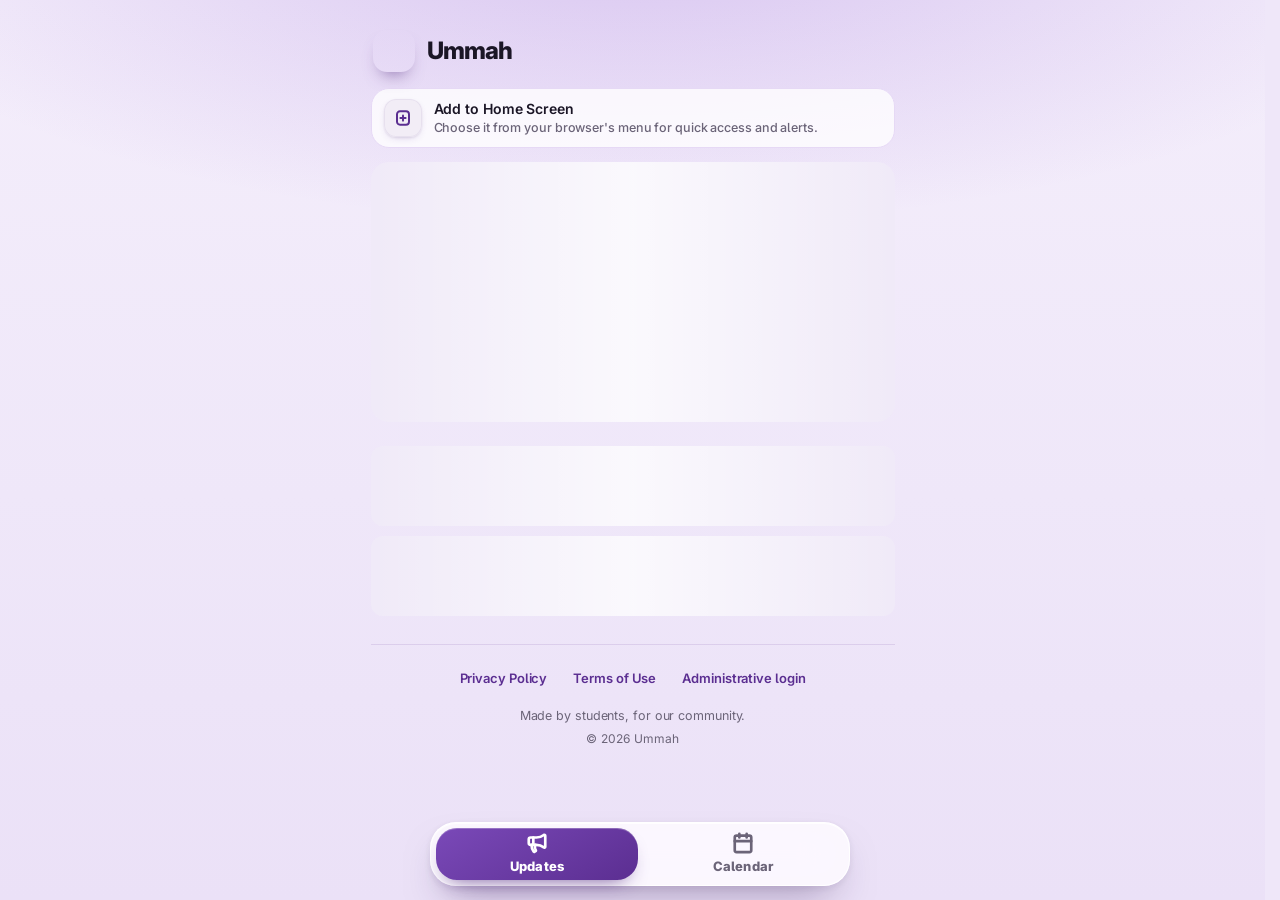
==== index.html @ b9fcf080 "UI polish: calendar redesign, Add to Home Screen banner, new banners, Inter font, recurring card dat" ====
<!DOCTYPE html>
<html lang="en">
<head>
<meta charset="utf-8">
<meta name="viewport" content="width=device-width, initial-scale=1, viewport-fit=cover">
<title>Ummah</title>
<meta name="description" content="Updates, room numbers and events.">
<link rel="stylesheet" href="assets/css/app.css?v=148">
<link rel="manifest" href="manifest.json">
<link rel="icon" type="image/svg+xml" href="assets/icons/logo.svg">
<link rel="icon" href="assets/icons/icon-192.png">
<link rel="apple-touch-icon" href="assets/icons/icon-192.png">
<meta name="theme-color" content="#5b2e91">
<meta name="apple-mobile-web-app-capable" content="yes">
<meta name="apple-mobile-web-app-status-bar-style" content="black-translucent">
<meta name="apple-mobile-web-app-title" content="Ummah">
<script>
  // Someone signed in as an administrator never sees the public pages: they go to the admin area
  // (and a link to one post, such as a push notification, opens that post there).
  try { if (localStorage.getItem("sb-pympzzwlaveyhnzwfomb-auth-token")) location.replace("exec.html" + location.hash); } catch (e) {}
</script>
</head>
<body>

<div id="icon-sprite"></div>

<div class="app">
  <header class="app-header masthead">
    <div class="app-title" aria-label="Ummah"><span class="app-name">Ummah</span></div>
  </header>


  <section data-panel="updates" id="panel-updates">
  <div id="install-banner" class="install-banner" hidden></div>
  <div id="notify-banner" class="install-banner" hidden></div>

  <div id="skeleton">
    <div class="skeleton skeleton-hero"></div>
    <div class="skeleton skeleton-line"></div>
    <div class="skeleton skeleton-line"></div>
  </div>

  <div id="page" hidden>
    <div id="hero"></div>

    <section id="today-section" class="feed-section" hidden>
      <div class="section-heading">
        <div class="label">More today</div>
        <span class="count" id="today-count">0</span>
      </div>
      <div id="today-posts"></div>
    </section>

    <section id="upcoming-section" class="feed-section" hidden>
      <div class="section-heading">
        <div class="label">Coming up</div>
        <span class="count" id="upcoming-count">0</span>
      </div>
      <div id="upcoming-posts"></div>
    </section>

    <section id="history-section" class="feed-section" hidden>
      <div class="section-heading"><div class="label">Earlier</div></div>
      <div id="history"></div>
      <div id="load-more-wrap" hidden>
        <button type="button" id="load-more" class="btn load-more">Load more</button>
      </div>
    </section>
  </div>
  </section>

  <section data-panel="calendar" id="panel-calendar" hidden>
    <main id="calendar" class="calendar" aria-live="polite"></main>
  </section>

  <footer class="app-footer">
    <nav class="footer-links" aria-label="Footer">
      <a href="privacy.html">Privacy Policy</a>
      <a href="terms.html">Terms of Use</a>
      <a href="exec.html" data-replace>Administrative login</a>
      <button type="button" id="notify-toggle" class="footer-link-btn" hidden></button>
    </nav>
    <p class="footer-note">Made by students, for our community.</p>
    <p class="footer-copy">&copy; 2026 Ummah</p>
  </footer>

  <nav class="bnav" aria-label="Sections">
    <a href="index.html" class="bnav-item" data-panel-link="updates" aria-current="page"><svg width="24" height="24" viewBox="0 0 24 24" fill="none" stroke="currentColor" stroke-width="2.8" stroke-linecap="round" stroke-linejoin="round" aria-hidden="true"><use href="#i-mega"></use></svg><span>Updates</span></a>
    <a href="index.html#calendar" class="bnav-item" data-panel-link="calendar"><svg width="24" height="24" viewBox="0 0 24 24" fill="none" stroke="currentColor" stroke-width="2.8" stroke-linecap="round" stroke-linejoin="round" aria-hidden="true"><use href="#i-calendar"></use></svg><span>Calendar</span></a>
  </nav>
</div>

<script type="module">
  import { ICON_SPRITE } from "./assets/js/icons.js?v=15";
  document.getElementById("icon-sprite").innerHTML = ICON_SPRITE;
</script>
<script type="module">
  import { initPanels } from "./assets/js/nav.js?v=1";
  initPanels({ home: "updates", titles: { updates: "Ummah", calendar: "Calendar — Ummah" } });
</script>
<script type="module" src="assets/js/reader.js?v=48"></script>
<script type="module" src="assets/js/calendar.js?v=41"></script>
<script type="module" src="assets/js/install.js?v=12"></script>
<script src="assets/js/fx.js?v=4" defer></script>
<script src="assets/js/sw-register.js?v=3"></script>
<script src="https://cdn.onesignal.com/sdks/web/v16/OneSignalSDK.page.js" defer></script>
<script type="module" src="assets/js/notify.js?v=8"></script>
</body>
</html>
---- assets/css/app.css ----
/* Ummah — styles */
@import url('https://fonts.googleapis.com/css2?family=Inter:wght@400..800&display=swap');

:root {
  --ink: #1b1626;
  --ink-2: #4b4458;
  --ink-3: #7a7388;
  --bg: #f7f3fc;          /* very light purple page */
  --surface: #ffffff;
  --surface-2: #f0eaf8;
  --line: #e7def2;
  --line-2: #d6cbe6;

  --brand: #5b2e91;       /* the original dark purple */
  --brand-600: #4c2579;
  --brand-50: #f3edfb;
  --brand-100: #e6d9f5;
  --on-brand: #ffffff;

  --danger: #c0392b;
  --hero-bg: #5b2e91;
  --hero-border: transparent;
  --shimmer: rgba(255, 255, 255, .7);
  --shadow-card: none;

  --type-prayer-hero: #5b2e91;       --type-prayer-chip: #e2d6f2;       --type-prayer-icon: #5b2e91;
  --type-social-hero: #a0357f;       --type-social-chip: #f3d6ea;       --type-social-icon: #a0357f;
  --type-announcement-hero: #7a4bd0; --type-announcement-chip: #e6dcf8; --type-announcement-icon: #6a3dbd;
  --type-exec_meeting-hero: #34205c; --type-exec_meeting-chip: #d8cfe8; --type-exec_meeting-icon: #34205c;
  --type-prayer-list: var(--surface);
  --type-social-list: var(--surface);
  --type-announcement-list: var(--surface);
  --type-exec_meeting-list: var(--surface);

  /* legacy aliases */
  --color-neutral-100: var(--surface-2);
  --color-neutral-200: var(--surface-2);

  --font-body: "Inter", system-ui, -apple-system, "Segoe UI", sans-serif;
  --ease: cubic-bezier(.2, .7, .2, 1);
  --r-sm: 8px;
  --r-md: 12px;
  --r-lg: 18px;
}

*, *::before, *::after { box-sizing: border-box; }
html { -webkit-text-size-adjust: 100%; }
body {
  margin: 0; background: var(--bg); color: var(--ink);
  font-family: var(--font-body); font-size: 15px; line-height: 1.5; font-weight: 400;
  -webkit-font-smoothing: antialiased;
}
h1, h2, h3, h4 { font-weight: 600; line-height: 1.2; letter-spacing: -0.015em; margin: 0 0 8px; }
p { margin: 0 0 12px; }
a { color: var(--brand); text-underline-offset: 3px; }
[hidden] { display: none !important; }
img { display: block; max-width: 100%; }
:focus { outline: none; }
:focus-visible { outline: 2px solid var(--brand); outline-offset: 2px; border-radius: 4px; }

/* ══════════════ Buttons & forms ══════════════ */

.btn {
  display: inline-flex; align-items: center; justify-content: center; gap: 6px;
  cursor: pointer; text-decoration: none;
  font-family: var(--font-body); font-weight: 500; font-size: 14px; line-height: 1.2; color: var(--ink);
  background: transparent; border: 1px solid transparent;
  padding: 10px 16px; border-radius: var(--r-sm);
  transition: background-color .15s var(--ease), border-color .15s var(--ease), color .15s var(--ease), transform .15s var(--ease);
}
.btn svg { display: block; }
.btn:disabled { opacity: .45; cursor: not-allowed; }
.btn-primary { background: var(--brand); color: var(--on-brand); }
.btn-primary:hover { background: var(--brand-600); }
.btn-secondary { border-color: var(--line-2); background: var(--surface); }
.btn-secondary:hover { background: var(--brand-50); border-color: var(--brand-100); }

.field > label { display: block; font-size: 12.5px; font-weight: 500; margin-bottom: 6px; color: var(--ink-2); }
.input {
  width: 100%; min-height: 40px; padding: 8px 12px; font: inherit; font-size: 14px;
  color: var(--ink); caret-color: var(--brand); background: var(--surface);
  border: 1px solid var(--line-2); border-radius: var(--r-sm);
  transition: border-color .15s var(--ease), box-shadow .15s var(--ease);
}
.input:hover { border-color: var(--ink-3); }
.input:focus-visible { border-color: var(--brand); box-shadow: 0 0 0 3px color-mix(in srgb, var(--brand) 18%, transparent); outline: none; }
textarea.input { min-height: 96px; resize: vertical; }

/* ══════════════ App shell ══════════════ */

.app { max-width: 560px; margin: 0 auto; padding: 0 18px calc(32px + env(safe-area-inset-bottom)); }

.app-header {
  position: sticky; top: 0; z-index: 10;
  display: flex; align-items: center; gap: 10px;
  margin: 0 -18px 20px; padding: calc(14px + env(safe-area-inset-top)) 18px 14px;
  background: color-mix(in srgb, var(--bg) 86%, transparent);
  -webkit-backdrop-filter: saturate(1.4) blur(12px); backdrop-filter: saturate(1.4) blur(12px);
  border-bottom: 1px solid var(--line);
}
.app-title { display: flex; align-items: center; gap: 10px; font-weight: 700; font-size: 17px; letter-spacing: -0.02em; }
.app-title::before { content: ""; width: 28px; height: 28px; flex: none; background: url("../icons/logo.svg") center / contain no-repeat; }

.section-heading { display: flex; align-items: baseline; gap: 8px; margin-bottom: 12px; }
.section-heading .label { font-size: 11.5px; font-weight: 600; letter-spacing: .08em; text-transform: uppercase; color: var(--ink-3); }
.section-heading .count { font-size: 11.5px; color: var(--ink-3); }
.date-heading { font-size: 12px; font-weight: 500; color: var(--ink-3); margin-bottom: 8px; }

/* ══════════════ Hero card ══════════════ */

.hero-card { position: relative; overflow: hidden; color: #fff; border-radius: 20px; margin-bottom: 26px; background: var(--hero-bg) !important; border: 1px solid var(--hero-border); }
.hero-body { position: relative; padding: 22px; }
.hero-title { font-size: 25px; font-weight: 650; line-height: 1.15; letter-spacing: -0.025em; margin-top: 4px; }
.hero-chips { display: flex; flex-wrap: wrap; gap: 8px; font-size: 13px; }
.chip { display: inline-flex; align-items: center; gap: 6px; background: rgba(255,255,255,.16); padding: 5px 11px; border-radius: var(--r-sm); font-weight: 500; }
.hero-notes { font-size: 14px; line-height: 1.55; margin: 16px 0 0; opacity: .95; }
.hero-footer { display: flex; align-items: center; gap: 10px; margin-top: 18px; padding-top: 16px; border-top: 1px solid rgba(255,255,255,.2); font-size: 12px; }
.hero-footer .btn { margin-left: auto; background: #fff; color: #0a0a0a; font-size: 13px; padding: 8px 14px; }
.hero-footer .btn:hover { background: #ececec; }

/* ══════════════ List cards ══════════════ */

.list-card, .hist-card, .empty-state {
  background: var(--surface); border: 1px solid var(--line); border-radius: var(--r-md); box-shadow: var(--shadow-card);
}
.list-card { padding: 16px; display: flex; gap: 14px; margin-bottom: 10px; transition: border-color .15s var(--ease); }
.list-card:hover { border-color: var(--line-2); }
.list-icon, .hist-icon {
  flex: none; display: grid; place-items: center; border-radius: 10px;
  background: color-mix(in srgb, currentColor 12%, var(--surface));
}
.list-icon { width: 38px; height: 38px; }
.list-body { flex: 1; min-width: 0; }
.list-kicker { font-size: 11px; font-weight: 600; letter-spacing: .06em; text-transform: uppercase; }
.list-title { font-weight: 600; font-size: 15.5px; margin-top: 2px; }
.list-meta { font-size: 13px; color: var(--ink-2); margin-top: 2px; }
.list-notes { font-size: 13px; color: var(--ink-2); margin: 8px 0 0; }
.list-updated { font-size: 11.5px; color: var(--ink-3); margin-top: 10px; }

.hist-card { overflow: hidden; margin-bottom: 10px; }
.hist-card .list-card { border: 0; border-radius: 0; box-shadow: none; margin-bottom: 0; }
.hist-row { padding: 14px 16px; display: flex; gap: 12px; align-items: center; }
.hist-icon { width: 32px; height: 32px; }
.hist-title { font-weight: 600; font-size: 14.5px; }
.hist-meta { font-size: 12px; color: var(--ink-3); }
.hist-group { display: grid; gap: 10px; margin-bottom: 16px; }

.cancelled-banner { background: var(--danger); color: #fff; font-size: 11.5px; font-weight: 600; letter-spacing: .04em; padding: 6px 16px; display: flex; align-items: center; gap: 6px; }

.empty-state { padding: 18px; display: flex; align-items: center; gap: 12px; color: var(--ink-3); background: var(--color-neutral-100); box-shadow: none; }
.empty-state svg { flex: none; }
.empty-state .title { font-size: 13.5px; }

.load-more { width: 100%; background: var(--surface); border-color: var(--line-2); font-size: 13px; }
.load-more:hover { background: var(--brand-50); }

/* ══════════════ Feedback ══════════════ */
.rating-star {
  width: 30px; height: 30px; border-radius: var(--r-sm); border: 1px solid var(--line-2); background: var(--surface);
  cursor: pointer; display: grid; place-items: center; font-size: 13px; color: var(--ink-3);
  transition: background-color .15s var(--ease), border-color .15s var(--ease), color .15s var(--ease);
}
.rating-star:hover { border-color: var(--brand); }
.rating-star.selected { background: var(--brand); border-color: var(--brand); color: var(--on-brand); }

/* ══════════════ Skeleton ══════════════ */

.skeleton { background: var(--color-neutral-200); border-radius: var(--r-lg); overflow: hidden; position: relative; }
.skeleton::after { content: ""; position: absolute; inset: 0; background: linear-gradient(90deg, transparent, var(--shimmer), transparent); animation: shimmer 1.6s ease-in-out infinite; }
@keyframes shimmer { from { transform: translateX(-100%); } to { transform: translateX(100%); } }
.skeleton-hero { height: 260px; margin-bottom: 24px; }
.skeleton-line { height: 80px; margin-bottom: 10px; border-radius: var(--r-md); }

.chev { transition: transform .18s var(--ease); }
.chev.open { transform: rotate(180deg); }

/* ══════════════ Exec: login ══════════════ */

.login-wrap { display: flex; align-items: center; justify-content: center; min-height: 80vh; }
.login-card { width: 100%; max-width: 380px; background: var(--surface); border: 1px solid var(--line); border-radius: var(--r-lg); padding: 26px 24px; box-shadow: var(--shadow-card); }
.login-title { font-size: 22px; font-weight: 650; letter-spacing: -0.02em; margin-bottom: 4px; }
.login-sub { font-size: 13px; color: var(--ink-3); margin-bottom: 20px; }
.error-banner { background: color-mix(in srgb, var(--danger) 12%, var(--surface)); color: var(--danger); font-size: 13px; border-radius: var(--r-sm); padding: 10px 12px; margin-bottom: 12px; }

/* ══════════════ Exec: top bar & new post ══════════════ */

.new-post-box { background: var(--surface); border: 1px solid var(--line); border-radius: var(--r-md); box-shadow: var(--shadow-card); padding: 16px; margin-bottom: 22px; }
.new-post-toggle { display: flex; align-items: center; gap: 10px; width: 100%; background: none; border: 0; cursor: pointer; padding: 0; font-family: var(--font-body); color: var(--ink); }
.new-post-toggle .plus-icon { color: var(--on-brand); background: var(--brand); width: 26px; height: 26px; border-radius: 8px; display: grid; place-items: center; }
.new-post-toggle .label { font-weight: 600; font-size: 14.5px; }
.new-post-toggle .chev { margin-left: auto; color: var(--ink-3); transform: rotate(180deg); }
.new-post-toggle .chev.collapsed { transform: rotate(0deg); }

.post-form { overflow: hidden; max-height: 0; transition: max-height .22s var(--ease), margin-top .22s var(--ease); }
.post-form.open { max-height: 900px; margin-top: 16px; }
.type-grid { display: grid; grid-template-columns: 1fr 1fr; gap: 8px; margin-bottom: 16px; }
.type-option { font-size: 13px; text-align: center; padding: 10px; border-radius: var(--r-sm); background: var(--surface); color: var(--ink-2); border: 1px solid var(--line-2); cursor: pointer; font-family: var(--font-body); transition: background-color .15s var(--ease), border-color .15s var(--ease), color .15s var(--ease); }
.type-option:hover { border-color: var(--brand); }
.type-option.selected { background: var(--brand); color: var(--on-brand); font-weight: 500; border-color: var(--brand); }
.form-grid { display: grid; gap: 12px; }
.form-hint { font-size: 12px; color: var(--ink-3); }
.form-actions { display: flex; gap: 8px; }
.form-actions .btn-primary { flex: 1; }

.toggle-row { display: flex; align-items: center; gap: 10px; font-size: 13.5px; cursor: pointer; }
.toggle-row input { position: absolute; opacity: 0; width: 0; height: 0; }
.toggle-track { width: 38px; height: 22px; border-radius: 999px; background: var(--line-2); position: relative; flex: none; transition: background-color .15s var(--ease); }
.toggle-thumb { position: absolute; top: 3px; left: 3px; width: 16px; height: 16px; border-radius: 999px; background: #fff; box-shadow: 0 1px 2px rgba(0,0,0,.2); transition: left .15s var(--ease); }
.toggle-row input:checked + .toggle-track { background: var(--brand); }
.toggle-row input:checked + .toggle-track .toggle-thumb { left: 19px; }
.toggle-row input:focus-visible + .toggle-track { box-shadow: 0 0 0 3px color-mix(in srgb, var(--brand) 25%, transparent); }

/* ══════════════ Exec: events list & detail ══════════════ */

.back-link { display: inline-flex; align-items: center; gap: 7px; font-size: 13px; text-decoration: none; color: var(--ink-3); margin-bottom: 16px; background: none; border: 0; cursor: pointer; padding: 0; font-family: var(--font-body); transition: color .15s var(--ease); }
.back-link:hover { color: var(--brand); }

.detail-meta-grid { display: grid; grid-template-columns: 1fr 1fr; gap: 14px; margin-top: 18px; padding-top: 16px; border-top: 1px solid rgba(255,255,255,.22); font-size: 13px; }
.detail-meta-label { font-size: 11.5px; font-weight: 500; opacity: .8; margin-bottom: 2px; }

.detail-actionbar { display: flex; gap: 8px; margin-top: 22px; padding-top: 16px; border-top: 1px solid var(--line); }
.detail-actionbar .btn { flex: 1; }
.btn-cancel-action { border: 1px solid var(--danger); color: var(--danger); background: transparent; }
.btn-cancel-action:hover { background: color-mix(in srgb, var(--danger) 12%, var(--surface)); }
.btn-delete-action { background: var(--danger); color: #fff; }
.btn-pin-action { display: inline-flex; align-items: center; justify-content: center; gap: 6px; border: 1px solid var(--brand); color: var(--brand); background: transparent; }
.btn-pin-action:hover { background: color-mix(in srgb, var(--brand) 10%, var(--surface)); }
.btn-restore-action { border: 1px solid var(--line-2); color: var(--ink); background: var(--surface); }

/* ══════════════ Realtime ══════════════ */
@keyframes pill-in { from { opacity: 0; transform: translateY(-6px); } to { opacity: 1; transform: none; } }

/* removal animation: see "Round 12" at the end of this file */

/* ══════════════ PWA banners ══════════════ */

.install-banner { position: relative; display: flex; align-items: flex-start; gap: 12px; background: var(--brand-50); border: 1px solid var(--brand-100); border-radius: var(--r-md); padding: 14px; margin-bottom: 18px; color: var(--ink); }
.install-banner > svg { flex: none; margin-top: 2px; color: var(--brand); }
.install-copy { flex: 1; min-width: 0; }
.install-title { font-weight: 600; font-size: 14px; }
.install-sub { font-size: 13px; color: var(--ink-2); margin-top: 3px; line-height: 1.5; }
.install-banner .btn-primary { flex: none; font-size: 13px; padding: 8px 14px; align-self: center; }
.install-steps { margin: 6px 0 0; padding-left: 18px; }
.install-steps li { margin-bottom: 3px; }
.install-steps svg { vertical-align: -2px; }

/* ══════════════ Footer ══════════════ */

.app-footer { margin-top: 48px; padding-top: 22px; border-top: 1px solid var(--line); text-align: center; }
.footer-links { display: flex; flex-wrap: wrap; justify-content: center; gap: 6px 20px; margin-bottom: 14px; }
.footer-links a { font-size: 13px; font-weight: 500; color: var(--ink-2); text-decoration: none; }
.footer-links a:hover { color: var(--brand); text-decoration: underline; }
.footer-note { font-size: 12px; color: var(--ink-3); margin: 0 0 4px; }
.footer-copy { font-size: 12px; color: var(--ink-3); margin: 0; }

/* ══════════════ Legal pages ══════════════ */

.legal { padding-bottom: 8px; }
.legal h1 { font-size: 28px; font-weight: 700; letter-spacing: -0.03em; margin-bottom: 6px; }
.legal .legal-meta { font-size: 13px; color: var(--ink-3); margin-bottom: 24px; }
.legal .legal-lede { font-size: 16px; color: var(--ink-2); line-height: 1.6; padding: 16px 18px; background: var(--brand-50); border: 1px solid var(--brand-100); border-radius: var(--r-md); margin-bottom: 8px; }
.legal h2 { font-size: 16px; font-weight: 650; margin: 30px 0 8px; }
.legal p, .legal li { font-size: 14.5px; line-height: 1.65; color: var(--ink-2); }
.legal ul { margin: 0 0 12px; padding-left: 20px; }
.legal li { margin-bottom: 6px; }
.legal strong { color: var(--ink); font-weight: 600; }
.legal table { width: 100%; border-collapse: collapse; margin: 8px 0 14px; font-size: 13.5px; }
.legal th, .legal td { text-align: left; vertical-align: top; padding: 10px 12px; border: 1px solid var(--line); }
.legal th { background: var(--brand-50); color: var(--ink); font-weight: 600; }
.legal td { color: var(--ink-2); background: var(--surface); }

/* ══════════════ Motion ══════════════ */


@media (prefers-reduced-motion: reduce) {
  *, *::before, *::after { animation-duration: .01ms !important; animation-iteration-count: 1 !important; transition-duration: .01ms !important; }
}

/* ══════════════ Tabs ══════════════ */
.tab { margin-bottom: -1px; padding: 10px 2px; border-bottom: 2px solid transparent; font-size: 14.5px; font-weight: 500; color: var(--ink-3); text-decoration: none; transition: color .15s var(--ease), border-color .15s var(--ease); }
.tab:hover { color: var(--ink); }
.tab[aria-current="page"] { color: var(--brand); border-bottom-color: var(--brand); font-weight: 600; }

/* ══════════════ Calendar ══════════════ */

.cal-head { display: flex; align-items: center; justify-content: space-between; gap: 12px; margin-bottom: 16px; }
.cal-month { font-size: 26px; font-weight: 700; letter-spacing: -0.03em; line-height: 1.1; }
.cal-month span { color: var(--ink-3); font-weight: 500; }
.cal-nav { display: flex; gap: 8px; align-items: center; }
.cal-nav .btn { height: 40px; padding: 0 14px; font-size: 13.5px; }
.cal-arrow { width: 40px; padding: 0 !important; }
.cal-prev svg { transform: rotate(90deg); }
.cal-next svg { transform: rotate(-90deg); }

.cal-grid { display: grid; grid-template-columns: repeat(7, minmax(0, 1fr)); gap: 0; transition: opacity .2s var(--ease); }
.cal-grid.is-loading { opacity: .6; }
.cal-weekday { padding: 0 6px 8px; font-size: 11px; font-weight: 600; letter-spacing: .06em; text-transform: uppercase; color: var(--ink-3); border-bottom: 1px solid var(--line); }
.cal-day { display: flex; flex-direction: column; align-items: flex-start; gap: 5px; min-height: 88px; min-width: 0; padding: 8px 6px 6px; text-align: left; font-family: var(--font-body); color: var(--ink-2); background: transparent; border: 0; border-bottom: 1px solid var(--line); border-radius: 0; cursor: pointer; transition: background-color .15s var(--ease); }
.cal-day:hover { background: var(--brand-50); }
.cal-num { min-width: 24px; height: 24px; padding: 0 5px; display: grid; place-items: center; font-size: 13px; font-weight: 500; line-height: 1; border-radius: 999px; }
.cal-day.has .cal-num { color: var(--ink); font-weight: 700; }
.cal-day.today .cal-num { background: var(--brand); color: var(--on-brand); font-weight: 700; }
.cal-day.selected { background: var(--brand-50); border-radius: 12px; border-bottom-color: transparent; }
.cal-more { font-size: 11px; font-weight: 600; color: var(--ink-3); }

@media (max-width: 560px) {
  .cal-weekday { text-align: center; padding: 0 0 8px; }
  .cal-day { min-height: 74px; }
  .cal-day { align-items: center; padding: 7px 1px 5px; }
  .cal-num { align-self: center; }
  .cal-more { font-size: 10px; }
}

.seg { display: flex; gap: 20px; margin-bottom: 14px; border-bottom: 1px solid var(--line); }
.seg-btn { margin-bottom: -1px; padding: 8px 2px; border: 0; border-bottom: 2px solid transparent; background: none; border-radius: 0; font-family: var(--font-body); font-size: 14px; font-weight: 500; color: var(--ink-3); cursor: pointer; transition: color .15s var(--ease), border-color .15s var(--ease); }
.seg-btn:hover { color: var(--ink); }
.seg-btn[aria-selected="true"] { color: var(--brand); border-bottom-color: var(--brand); font-weight: 600; }

.cal-legend { display: flex; flex-wrap: wrap; gap: 6px 18px; margin: 16px 0 28px; }
.cal-legend span { display: inline-flex; align-items: center; gap: 7px; font-size: 12.5px; color: var(--ink-3); }
.cal-legend i { width: 7px; height: 7px; border-radius: 50%; display: block; }

.cal-panel-heading .label { text-transform: none; letter-spacing: -0.01em; font-size: 16px; font-weight: 650; color: var(--ink); }

/* ══════════════ Glass (frosted, translucent surfaces) ══════════════ */

:root {
  --glass: rgba(255, 255, 255, .58);
  --glass-strong: rgba(255, 255, 255, .78);
  --glass-edge: rgba(255, 255, 255, .8);
  --glass-shadow: 0 1px 0 rgba(255, 255, 255, .6) inset, 0 0 0 1px rgba(91, 46, 145, .07), 0 10px 30px -14px rgba(60, 30, 100, .28);
  --blur: blur(22px) saturate(1.7);

  --type-prayer-list: var(--glass);
  --type-social-list: var(--glass);
  --type-announcement-list: var(--glass);
  --type-exec_meeting-list: var(--glass);
}

/* soft colour behind the glass so the blur has something to show */
body {
  background:
    radial-gradient(60% 38% at 12% -4%, rgba(160, 110, 225, .38), transparent 70%),
    radial-gradient(50% 34% at 100% 14%, rgba(205, 170, 245, .42), transparent 70%),
    radial-gradient(60% 40% at 0% 78%, rgba(190, 150, 240, .28), transparent 70%),
    radial-gradient(50% 36% at 100% 100%, rgba(150, 100, 215, .3), transparent 70%),
    var(--bg);
  background-attachment: fixed;
}

.app-header {
  background: rgba(247, 243, 252, .62);
  -webkit-backdrop-filter: var(--blur); backdrop-filter: var(--blur);
  border-bottom: 1px solid rgba(255, 255, 255, .7);
  box-shadow: 0 1px 0 rgba(91, 46, 145, .06);
}

.list-card, .hist-card, .empty-state {
  background: var(--glass);
  -webkit-backdrop-filter: var(--blur); backdrop-filter: var(--blur);
  border: 1px solid var(--glass-edge);
  box-shadow: var(--glass-shadow);
  border-radius: 20px;
}
.hist-card .list-card { background: transparent; -webkit-backdrop-filter: none; backdrop-filter: none; box-shadow: none; border: 0; }
.install-banner { background: var(--glass-strong); }
.legal th { background: rgba(91, 46, 145, .08); }
.legal td { background: var(--glass); }

/* hero: tinted glass with a bright top edge */
.hero-card {
  background: linear-gradient(150deg, rgba(118, 70, 178, .94), rgba(78, 38, 128, .92)) !important;
  -webkit-backdrop-filter: var(--blur); backdrop-filter: var(--blur);
  border: 1px solid rgba(255, 255, 255, .35);
  border-radius: 26px;
  box-shadow: 0 1px 0 rgba(255, 255, 255, .45) inset, 0 24px 44px -22px rgba(70, 30, 120, .6);
}
.chip { background: rgba(255, 255, 255, .18); -webkit-backdrop-filter: blur(8px); backdrop-filter: blur(8px); box-shadow: 0 1px 0 rgba(255, 255, 255, .25) inset; }

/* controls */
.btn-secondary, .cal-arrow, .load-more {
  background: var(--glass); -webkit-backdrop-filter: var(--blur); backdrop-filter: var(--blur);
  border: 1px solid var(--glass-edge); box-shadow: 0 1px 0 rgba(255, 255, 255, .6) inset, 0 0 0 1px rgba(91, 46, 145, .06);
}
.btn-secondary:hover, .load-more:hover { background: var(--glass-strong); }
.input { background: rgba(255, 255, 255, .7); border: 1px solid rgba(214, 203, 230, .9); }
.cal-day:hover { background: rgba(255, 255, 255, .55); }
.cal-day.selected { background: var(--glass-strong); box-shadow: 0 0 0 1px rgba(91, 46, 145, .16), 0 6px 16px -8px rgba(70, 30, 120, .35); }
.cal-weekday, .cal-day { border-bottom-color: rgba(91, 46, 145, .1); }
.app-footer { border-top-color: rgba(91, 46, 145, .12); }

/* browsers without backdrop-filter get slightly more opaque panels */
@supports not ((backdrop-filter: blur(1px)) or (-webkit-backdrop-filter: blur(1px))) {
  :root { --glass: rgba(255, 255, 255, .9); --glass-strong: rgba(255, 255, 255, .95); }
  .app-header { background: rgba(247, 243, 252, .95); }
}

/* header glass spans the whole window width */
body { overflow-x: clip; }
.app-header { background: transparent; -webkit-backdrop-filter: none; backdrop-filter: none; border-bottom: 0; box-shadow: none; }
.app-header::before {
  content: ""; position: absolute; top: 0; bottom: 0; left: 50%; width: 100vw; transform: translateX(-50%); z-index: -1;
  background: rgba(247, 243, 252, .62);
  -webkit-backdrop-filter: var(--blur); backdrop-filter: var(--blur);
  border-bottom: 1px solid rgba(255, 255, 255, .75);
  box-shadow: 0 1px 0 rgba(91, 46, 145, .07);
}

/* ══════════════ Calendar refresh + no purple outlines ══════════════ */

:root {
  /* white edge only: no purple ring around glass panels */
  --glass-shadow: 0 1px 0 rgba(255, 255, 255, .65) inset, 0 12px 28px -16px rgba(60, 30, 100, .3);
}
.btn-secondary, .cal-arrow, .load-more { box-shadow: 0 1px 0 rgba(255, 255, 255, .6) inset; }

/* month card */
.cal-card { background: var(--glass); -webkit-backdrop-filter: var(--blur); backdrop-filter: var(--blur); border: 1px solid rgba(255, 255, 255, .85); border-radius: 26px; box-shadow: var(--glass-shadow); padding: 14px 12px 14px; margin-bottom: 22px; }
.cal-grid { gap: 4px; }
.cal-weekday { border: 0; text-align: center; padding: 2px 0 8px; }
.cal-day { border: 0; border-radius: 16px; padding: 8px 6px 7px; background: transparent; box-shadow: none; }
.cal-day:hover { background: rgba(255, 255, 255, .6); }
.cal-day.selected { background: rgba(255, 255, 255, .95); box-shadow: 0 10px 22px -12px rgba(70, 30, 120, .5); }
.cal-day.selected .cal-num { color: var(--brand); }
.cal-day.today .cal-num { background: var(--brand); color: #fff; }
.cal-day.today.selected .cal-num { color: #fff; }
.cal-num { font-size: 14px; }

/* event pills inside days */
@media (max-width: 560px) {
  .cal-card { padding: 12px 8px; border-radius: 22px; }
  .cal-day { padding: 6px 1px 5px; }
}

/* legend inside the card */
.cal-legend { margin: 10px 4px 0; padding-top: 12px; border-top: 1px solid rgba(91, 46, 145, .1); }

/* selected-day panel */
.cal-panel { padding: 0 2px; }
.cal-panel-head { display: flex; align-items: baseline; justify-content: space-between; gap: 12px; margin-bottom: 12px; }
.cal-panel-title { font-size: 20px; font-weight: 700; letter-spacing: -0.02em; }
.cal-panel-label { margin: 18px 2px 8px; font-size: 11px; font-weight: 600; letter-spacing: .08em; text-transform: uppercase; color: var(--ink-3); }

/* masthead: plain, no sticky translucent bar */
.app-header { position: static; margin: 0 0 18px; padding: calc(24px + env(safe-area-inset-top)) 0 4px; background: none; -webkit-backdrop-filter: none; backdrop-filter: none; border: 0; box-shadow: none; z-index: auto; }
.app-header::before { content: none; display: none; }
.app-title { gap: 12px; font-size: 21px; font-weight: 700; letter-spacing: -0.025em; }
.app-title::before { width: 34px; height: 34px; }

.app-title { white-space: nowrap; }

/* featured card: clear reading order  (type / status, then the title, then details) */
.hero-body { padding: 22px 22px 20px; }
.hero-eyebrow { display: flex; align-items: center; justify-content: space-between; gap: 12px; margin-bottom: 14px; }
.hero-type { display: inline-flex; align-items: center; gap: 7px; font-size: 11.5px; font-weight: 650; letter-spacing: .1em; text-transform: uppercase; color: rgba(255, 255, 255, .82); }
.hero-status { padding: 4px 11px; border-radius: 999px; font-size: 11.5px; font-weight: 600; color: #fff; background: rgba(255, 255, 255, .18); -webkit-backdrop-filter: blur(8px); backdrop-filter: blur(8px); box-shadow: 0 1px 0 rgba(255, 255, 255, .25) inset; }
.hero-title { margin: 0 0 18px; font-size: 30px; font-weight: 700; line-height: 1.14; letter-spacing: -0.03em; }
.hero-chips { margin-bottom: 2px; }
.hero-notes { margin-top: 14px; font-size: 14.5px; line-height: 1.55; color: rgba(255, 255, 255, .9); }

/* list cards: title first, quiet label, then details */
.list-card { gap: 14px; padding: 16px 18px; }
.list-kicker { font-size: 10.5px; letter-spacing: .1em; opacity: .9; }
.list-title { margin-top: 3px; font-size: 17px; font-weight: 650; letter-spacing: -0.015em; line-height: 1.25; }
.list-meta { margin-top: 5px; font-size: 13px; font-weight: 500; color: var(--ink-2); }
.list-notes { margin-top: 8px; font-size: 13.5px; line-height: 1.5; color: var(--ink-3); }
.list-updated { margin-top: 10px; }

/* administrative login */
.login-wrap { min-height: calc(100vh - 160px); padding: 24px 0; }
.login-card { max-width: 410px; padding: 30px 28px 28px; border-radius: 28px; }
.login-card .back-link { margin-bottom: 22px; }
.login-title { font-size: 26px; font-weight: 700; letter-spacing: -0.03em; margin: 0 0 6px; }
.login-sub { font-size: 14px; line-height: 1.5; color: var(--ink-3); margin: 0 0 22px; }
.login-card .field + .field { margin-top: 14px; }
.input-lg { min-height: 48px; padding: 10px 14px; font-size: 15px; border-radius: 14px; }
.pw-wrap { position: relative; }
.pw-wrap .input { padding-right: 70px; }
.pw-toggle { position: absolute; right: 6px; top: 50%; transform: translateY(-50%); padding: 8px 10px; border: 0; border-radius: 9px; background: none; font-family: var(--font-body); font-size: 13px; font-weight: 600; color: var(--brand); cursor: pointer; }
.pw-toggle:hover { background: rgba(91, 46, 145, .08); }
.btn-lg { width: 100%; min-height: 50px; margin-top: 22px; font-size: 15px; font-weight: 600; border-radius: 14px; background: linear-gradient(150deg, #7a49b8, #5b2e91); box-shadow: 0 14px 26px -14px rgba(70, 30, 120, .75); }
.btn-lg:hover { background: linear-gradient(150deg, #6c3ca9, #4c2579); }

/* featured card: seamless frosted glass, accent colour from the post type */
.hero-card { background: var(--glass-strong) !important; color: var(--ink) !important; border: 1px solid rgba(255, 255, 255, .92) !important; border-radius: 28px; box-shadow: var(--glass-shadow); }
.hero-card::before { content: ""; position: absolute; inset: 0; pointer-events: none; background: radial-gradient(85% 110% at 100% 0%, color-mix(in srgb, var(--c, #7a49b8) 24%, transparent), transparent 66%); }
.hero-body { position: relative; padding: 24px 24px 20px; }
.hero-eyebrow { margin-bottom: 16px; }
.hero-type { color: color-mix(in srgb, var(--c) 80%, #1b1626); }
.hero-status { color: color-mix(in srgb, var(--c) 85%, #1b1626); background: color-mix(in srgb, var(--c) 13%, rgba(255, 255, 255, .7)); -webkit-backdrop-filter: none; backdrop-filter: none; box-shadow: none; }
.hero-title { color: var(--ink); font-size: 32px; margin-bottom: 18px; }
.hero-chips { gap: 8px 20px; }
.hero-card .chip { background: none; box-shadow: none; -webkit-backdrop-filter: none; backdrop-filter: none; padding: 0; border-radius: 0; font-size: 14.5px; font-weight: 500; color: var(--ink-2); }
.hero-card .chip svg { color: var(--c); }
.hero-notes { color: var(--ink-2); }
.hero-footer { border-top: 0; margin-top: 22px; padding-top: 0; font-size: 12.5px; color: var(--ink-3); }
.hero-footer .btn { background: color-mix(in srgb, var(--c) 12%, rgba(255, 255, 255, .75)) !important; color: color-mix(in srgb, var(--c) 85%, #1b1626) !important; font-weight: 600; box-shadow: none; }
.hero-footer .btn:hover { background: color-mix(in srgb, var(--c) 20%, rgba(255, 255, 255, .8)) !important; }
.hero-card .detail-meta-grid { border-top: 1px solid rgba(91, 46, 145, .12); color: var(--ink-2); }
.hero-card .detail-meta-label { color: var(--ink-3); opacity: 1; }

/* featured card, decluttered: label, title, time, one quiet footer line */
.hero-card::before { background: radial-gradient(90% 110% at 100% 0%, color-mix(in srgb, var(--c, #7a49b8) 13%, transparent), transparent 62%); }
.hero-body { padding: 26px 26px 22px; }
.hero-eyebrow { margin-bottom: 12px; }
.hero-type { gap: 0; font-size: 12px; font-weight: 650; letter-spacing: .1em; }
.hero-type svg { display: none; }
.hero-title { font-size: 32px; margin-bottom: 14px; }
.hero-chips { margin: 0; }
.hero-footer { margin-top: 24px; padding-top: 0; gap: 12px; }
.hero-footer .updated-text { font-size: 12.5px; color: var(--ink-3); }

/* shared left edge */
.cal-head { margin-top: 0; }

/* header lockup:  logo  Ummah | NCHS MSA  (divider fades in and out) */
.app-title { white-space: nowrap; }

/* card meta: date, time and room read as one tidy row */
.hero-chips { gap: 8px 18px; }
.hero-card .chip svg { width: 14px; height: 14px; }
.hero-card .chip { font-weight: 600; font-size: 14.5px; color: var(--ink); }
.list-meta { color: var(--ink); font-weight: 600; }

/* ═══════════════ Polish: type, icons, login, motion (phone-first) ═══════════════ */

:root {
  --font-body: "Inter", -apple-system, "SF Pro Text", system-ui, "Segoe UI", sans-serif;
}
html { -webkit-tap-highlight-color: transparent; }
body { font-feature-settings: "calt", "kern", "cv05"; letter-spacing: -0.006em; -webkit-font-smoothing: antialiased; text-rendering: optimizeLegibility; }
button, a, .cal-day, .input { touch-action: manipulation; }
h1, h2, h3, .hero-title, .list-title, .cal-month, .cal-panel-title, .login-title { font-weight: 750; }

/* ── header lockup: Ummah | NCHS MSA ── */
.app-title { font-weight: 800; letter-spacing: -0.03em; }

/* ── bolder icons in frosted, Apple-style tiles ── */
.list-icon, .hist-icon, .empty-state > svg, .install-banner > svg {
  box-sizing: content-box;
  border-radius: 14px;
  color: var(--ink-2);
  background:
    linear-gradient(150deg, color-mix(in srgb, currentColor 20%, rgba(255, 255, 255, .92)), color-mix(in srgb, currentColor 7%, rgba(255, 255, 255, .55)));
  border: 1px solid rgba(255, 255, 255, .95);
  box-shadow: 0 1px 0 rgba(255, 255, 255, .95) inset, 0 8px 16px -10px color-mix(in srgb, currentColor 65%, transparent);
  -webkit-backdrop-filter: blur(12px) saturate(1.6); backdrop-filter: blur(12px) saturate(1.6);
}
.list-icon { width: 42px; height: 42px; }
.hist-icon { width: 36px; height: 36px; border-radius: 12px; }
.list-icon svg, .hist-icon svg { width: 22px; height: 22px; stroke-width: 2.8; }
.hist-icon svg { width: 19px; height: 19px; }
.empty-state > svg, .install-banner > svg { padding: 10px; width: 24px; height: 24px; margin-top: 0; stroke-width: 2.8; color: var(--brand); }
.hero-card .chip svg, .list-meta svg { stroke-width: 2.9; }
.back-link svg { stroke-width: 2.9; }

/* ── administrative login: one centred column, everything on the same grid ── */
.login-card { display: flex; flex-direction: column; align-items: stretch; text-align: center; padding: 28px 26px 30px; gap: 0; }
.login-card .back-link { align-self: flex-start; margin: 0 0 20px; }
.login-title { margin: 0 0 8px; }
.login-sub { margin: 0 auto 26px; max-width: 30ch; }
.login-card form { display: flex; flex-direction: column; gap: 16px; text-align: left; }
.login-card .field { margin: 0 !important; }
.login-card .field + .field { margin-top: 0; }
.login-card .field > label { margin: 0 0 7px 2px; }
.login-card .error-banner { text-align: left; margin: 0 0 16px; }
.input-lg { min-height: 50px; }
.btn-lg { margin-top: 6px; min-height: 52px; }

.login-sub, .cal-panel-title, .hero-title { text-wrap: balance; }

/* wordmark: logo on the left, "Ummah" stacked over "NCHS MSA" */
.app-title { display: grid; grid-template-columns: auto 1fr; column-gap: 12px; align-items: center; line-height: 1; }
.app-title::before { grid-row: 1 / span 2; width: 42px; height: 42px; }
.app-name { align-self: end; font-size: 21px; font-weight: 800; letter-spacing: -0.03em; line-height: 1.05; }
.app-title { align-content: center; grid-template-rows: auto auto; row-gap: 0; }
.app-name { align-self: end; }

/* wordmark: just NCHS over MSA, beside the logo */
.app-title { column-gap: 12px; }
.app-title::before { width: 42px; height: 42px; }
.app-name { font-size: 18px; font-weight: 800; letter-spacing: .04em; line-height: 1.02; text-transform: uppercase; margin: 0; }
.app-name { color: var(--ink); align-self: end; }

/* wordmark: Ummah | NCHS over MSA, the second part smaller and stacked */
.app-title { display: flex; align-items: center; gap: 10px; column-gap: 10px; line-height: 1; }
.app-title::before { width: 34px; height: 34px; }
.app-name { font-size: 19px; font-weight: 800; letter-spacing: -0.03em; line-height: 1; text-transform: none; color: var(--ink); }

/* keep Ummah and NCHS MSA visibly separate: wider gap, a solid divider */
.app-title { gap: 16px; column-gap: 16px; }

/* Ummah and NCHS MSA on separate lines: logo on the left, name above, school beneath */
.app-title { display: grid; grid-template-columns: auto 1fr; grid-template-rows: auto auto; column-gap: 12px; row-gap: 5px; align-items: center; }
.app-title::before { grid-row: 1 / span 2; grid-column: 1; width: 38px; height: 38px; }
.app-name { grid-row: 1; grid-column: 2; align-self: end; font-size: 19px; font-weight: 800; letter-spacing: -0.03em; line-height: 1.05; }

/* tighter, cleaner stack: Ummah above NCHS MSA with less letter and word spacing */
.app-title { row-gap: 3px; }

/* logo | NCHS over MSA | separator | Ummah */
.app-title { display: flex; flex-direction: row; align-items: center; gap: 12px; grid-template-columns: none; grid-template-rows: none; row-gap: 0; column-gap: 0; }
.app-title::before { order: 0; grid-row: auto; grid-column: auto; width: 38px; height: 38px; flex: none; }
.app-name { order: 2; grid-row: auto; grid-column: auto; align-self: center; position: relative; padding-left: 14px; margin-left: 2px; font-size: 19px; font-weight: 800; letter-spacing: -0.03em; line-height: 1; }
.app-name::before { content: ""; position: absolute; left: 0; top: 50%; width: 1.5px; height: 30px; transform: translateY(-50%); background: rgba(91, 46, 145, .35); }

.app-title { column-gap: 12px; gap: 12px; }

/* logo | Ummah | separator | NCHS over MSA */
.app-title { display: flex; flex-direction: row; align-items: center; gap: 12px; }
.app-name { order: 1; position: static; padding-left: 0; margin-left: 0; font-size: 19px; font-weight: 800; letter-spacing: -0.03em; line-height: 1; }
.app-name::before { display: none; }

/* footer: give "© 2026 Ummah" room so it doesn't read as one word */
.footer-copy { word-spacing: .18em; letter-spacing: .02em; }

/* date and time icons: bolder and purple */
.chip svg, .list-meta svg, .hero-chips svg { color: var(--brand); stroke-width: 3.2; }

/* ═══════════════ Motion: one small, consistent system ═══════════════ */

:root { --t: .2s; --t-fast: .12s; }

@keyframes enter { from { opacity: 0; transform: translateY(8px); } to { opacity: 1; transform: none; } }
/* keep the slide shorter than the page's side gutter (16px on phones): any further and the card pokes past the screen edge and widens the whole page while the month loads */
@keyframes month-next { from { opacity: 0; transform: translateX(12px); } to { opacity: 1; transform: none; } }
@keyframes month-prev { from { opacity: 0; transform: translateX(-12px); } to { opacity: 1; transform: none; } }
@keyframes vt-out { to { opacity: 0; } }
@keyframes vt-in { from { opacity: 0; } }

/* each screen fades up once when it appears (re-renders inside it do not replay) */
#page:not([hidden]), #calendar, .legal, #login-view:not([hidden]), #app-view:not([hidden]) { animation: enter .28s var(--ease) both; }

/* press feedback: a quick, even squeeze */
.btn, .tab, .seg-btn, .cal-day, .cal-arrow, .list-card, .hist-card, .type-option, .rating-star, .new-post-toggle, .cal-next-hint, .pw-toggle {
  transition: scale var(--t) var(--ease), background-color var(--t) var(--ease), border-color var(--t) var(--ease), color var(--t) var(--ease), box-shadow var(--t) var(--ease), opacity var(--t) var(--ease);
}
.btn:active, .cal-arrow:active, .type-option:active, .rating-star:active, .pw-toggle:active, .tab:active, .seg-btn:active { scale: .96; transition-duration: var(--t-fast); }
.cal-day:active { scale: .94; transition-duration: var(--t-fast); }
.list-card:active, .hist-card:active, .cal-next-hint:active, .new-post-toggle:active { scale: .985; transition-duration: var(--t-fast); }
/* calendar: the month slides in from the side you swiped or tapped */
.cal-card.slide-next { animation: month-next .26s var(--ease) both; }
.cal-card.slide-prev { animation: month-prev .26s var(--ease) both; }

/* page to page: a plain crossfade, with the header and tab underline staying put */
@view-transition { navigation: auto; }
.app-header { view-transition-name: app-head; }
.tab[aria-current="page"] { view-transition-name: tab-on; }
::view-transition-old(root) { animation: .12s ease both vt-out; }
::view-transition-new(root) { animation: .2s ease both vt-in; }
::view-transition-group(tab-on) { animation-duration: .22s; animation-timing-function: var(--ease); }

@media (prefers-reduced-motion: reduce) {
  *, *::before, *::after { animation: none !important; transition-duration: .01ms !important; scale: none !important; }
  ::view-transition-group(*), ::view-transition-old(*), ::view-transition-new(*) { animation: none !important; }
}

/* month and year: a real gap between them */
.cal-month { display: flex; align-items: baseline; gap: .3em; letter-spacing: -0.02em; word-spacing: .12em; white-space: nowrap; }
.cal-month span { margin-left: 0; }

/* phone-first calendar: big tap targets, clear numbers, tidy times */
@media (max-width: 560px) {
  .cal-head { margin-bottom: 14px; }
  .cal-month { font-size: 28px; }
  .cal-nav { gap: 10px; }
  .cal-nav .btn { height: 44px; border-radius: 14px; }
  .cal-arrow { width: 44px; }
  .cal-card { padding: 14px 6px 12px; border-radius: 26px; }
  .cal-grid { gap: 2px; }
  .cal-weekday { padding: 2px 0 8px; font-size: 10.5px; letter-spacing: .08em; }
  .cal-day { min-height: 68px; }
  .cal-day { gap: 5px; padding: 6px 1px 5px; border-radius: 14px; }
  .cal-num { min-width: 28px; height: 28px; font-size: 15px; }
  .cal-day.selected { box-shadow: 0 8px 18px -12px rgba(70, 30, 120, .55); }
  .cal-more { font-size: 10px; }
  .cal-legend { margin: 8px 6px 0; padding-top: 10px; gap: 6px 14px; }
  .cal-panel-title { font-size: 22px; }
}

/* phone header: month name, Today and the arrows must all fit on one row */
@media (max-width: 560px) {
  .cal-head { gap: 8px; }
  .cal-month { font-size: 24px; min-width: 0; }
  .cal-nav { gap: 6px; flex: none; }
  .cal-nav .btn { height: 40px; }
  .cal-arrow { width: 40px; }
  }

/* header lockup, refined: Ummah | NCHS over MSA */
.app-title { gap: 12px; }
.app-name { font-size: 21px; letter-spacing: -0.035em; }

/* ═══════════════════════════════════════════════════════════════════════
   Design system v2: Islamic geometric identity, layered surfaces, real hierarchy
   (spec: design/UMMAH-DESIGN-SPEC.md)
   ═══════════════════════════════════════════════════════════════════════ */

:root {
  --ink-3: #6b6478;               /* 4.9:1 on the page tint: passes AA for small text */
  --urgent: #d6334a;
  --elev-1: 0 1px 0 rgba(255, 255, 255, .7) inset, 0 1px 2px rgba(45, 20, 80, .06);
  --elev-2: 0 1px 0 rgba(255, 255, 255, .7) inset, 0 10px 24px -14px rgba(45, 20, 80, .28);
  --elev-3: 0 1px 0 rgba(255, 255, 255, .6) inset, 0 28px 48px -26px rgba(76, 37, 121, .6);
  --glass-shadow: var(--elev-2);
}

/* ── masthead: logo section with weight and live community stats ── */
.app-header.masthead {
  position: relative; overflow: hidden; z-index: 1;
  margin: calc(10px + env(safe-area-inset-top)) 0 12px; padding: 16px;
  border-radius: 24px; border: 1px solid rgba(255, 255, 255, .92);
  background:
    linear-gradient(155deg, rgba(255, 255, 255, .9), rgba(241, 233, 251, .72));
  box-shadow: var(--elev-2);
  -webkit-backdrop-filter: var(--blur); backdrop-filter: var(--blur);
}
.masthead .app-title::before { width: 46px; height: 46px; border-radius: 14px; box-shadow: 0 12px 22px -12px rgba(76, 37, 121, .75); }
.masthead .app-name { font-size: 24px; }


/* ── section rhythm ── */
.feed-section { margin-top: 20px; }
.feed-section .section-heading { margin-bottom: 10px; }
.section-heading .label { font-size: 15px; font-weight: 750; letter-spacing: -0.01em; text-transform: none; color: var(--ink); }
.section-heading .count { padding: 2px 8px; border-radius: 999px; background: rgba(91, 46, 145, .1); font-size: 11.5px; font-weight: 700; color: var(--brand); }
.hist-group { gap: 8px; margin-bottom: 14px; }
.date-heading { margin: 2px 2px 8px; }
#hero { margin-bottom: 0; }

/* ── featured card ── */
.hero-card.hero-v2 {
  padding: 0; overflow: hidden; margin-bottom: 4px; border-radius: 24px;
  background: linear-gradient(180deg, rgba(255, 255, 255, .97), rgba(249, 245, 254, .94)) !important;
  border: 1px solid rgba(255, 255, 255, .95) !important;
  box-shadow: var(--elev-3) !important;
}
.hero-v2::before { display: none; }
.hero-media { position: relative; display: block; height: 124px; overflow: hidden; background: linear-gradient(135deg, color-mix(in srgb, var(--c) 94%, #fff), color-mix(in srgb, var(--c) 58%, #2d1450)); }
.hero-media.is-pattern::before { content: ""; position: absolute; inset: 0; background: url("../img/geo-light.svg") center / 52px 52px repeat; -webkit-mask-image: linear-gradient(100deg, transparent 15%, #000 100%); mask-image: linear-gradient(100deg, transparent 15%, #000 100%); }
.hero-media.is-pattern::after { content: ""; position: absolute; inset: 0; background: radial-gradient(90% 120% at 0% 0%, rgba(255, 255, 255, .22), transparent 60%); }
.hero-media img { display: block; width: 100%; height: 100%; object-fit: cover; }
.hero-media-icon { position: absolute; left: 18px; bottom: 16px; z-index: 1; width: 46px; height: 46px; display: grid; place-items: center; border-radius: 15px; color: #fff; background: rgba(255, 255, 255, .2); border: 1px solid rgba(255, 255, 255, .45); box-shadow: 0 1px 0 rgba(255, 255, 255, .5) inset; -webkit-backdrop-filter: blur(10px); backdrop-filter: blur(10px); }
.hero-media-icon svg { width: 24px; height: 24px; stroke-width: 2.8; }
.hero-badges { position: absolute; z-index: 2; left: 14px; right: 14px; top: 12px; display: flex; flex-wrap: wrap; gap: 6px; }
.hero-v2 .hero-body { padding: 18px 20px 18px; }
.hero-v2 .hero-eyebrow { margin-bottom: 8px; }
.hero-v2 .hero-type { display: inline-flex; align-items: center; gap: 7px; font-size: 11.5px; font-weight: 700; letter-spacing: .08em; text-transform: uppercase; color: color-mix(in srgb, var(--c) 85%, #1b1626); }
.hero-v2 .hero-type i { width: 7px; height: 7px; border-radius: 50%; background: var(--c); }
.hero-v2 .hero-title { margin: 0 0 14px; font-size: 28px; font-weight: 750; line-height: 1.12; letter-spacing: -0.03em; color: var(--ink); }
.hero-v2 .hero-chips { display: flex; flex-wrap: wrap; gap: 8px; margin: 0; }
.hero-v2 .chip { display: inline-flex; align-items: center; gap: 6px; padding: 7px 12px; border-radius: 999px; background: color-mix(in srgb, var(--c) 10%, #fff); border: 1px solid color-mix(in srgb, var(--c) 16%, #fff); font-size: 13.5px; font-weight: 650; color: var(--ink); }
.hero-v2 .chip svg { color: var(--c); stroke-width: 3; }
.hero-v2 .hero-notes { margin: 14px 0 0; font-size: 15px; line-height: 1.5; color: var(--ink-2); }
.hero-v2 .hero-footer { margin-top: 16px; padding-top: 14px; border-top: 1px solid rgba(91, 46, 145, .1); display: flex; align-items: center; gap: 10px; }
.hero-v2 .hero-footer .btn { margin-left: auto; }

/* ── badges (pinned / important / urgent / up next / cancelled) ── */
.badge { display: inline-flex; align-items: center; gap: 5px; padding: 5px 10px; border-radius: 999px; font-size: 11.5px; font-weight: 700; line-height: 1; white-space: nowrap; }
.badge svg { width: 13px; height: 13px; stroke-width: 3; }
.badge-pin { background: rgba(255, 255, 255, .94); color: var(--brand); }
.badge-important { background: linear-gradient(150deg, #7a49b8, #4c2579); color: #fff; }
.badge-urgent { background: var(--urgent); color: #fff; }
.badge-soon { background: rgba(255, 255, 255, .94); color: color-mix(in srgb, var(--c, #5b2e91) 85%, #1b1626); }
.kicker-badges { display: inline-flex; flex-wrap: wrap; gap: 5px; margin-left: 8px; vertical-align: middle; }
.kicker-badges .badge { padding: 3px 8px; font-size: 10.5px; }
.kicker-badges .badge-pin { background: rgba(91, 46, 145, .1); }

/* ── standard announcement card and event card ── */
.list-card { align-items: flex-start; gap: 14px; padding: 14px 16px; margin-bottom: 10px; border-radius: 18px; }
.list-card .list-icon { width: 46px; height: 46px; border-radius: 15px; }
.list-kicker { display: flex; align-items: center; flex-wrap: wrap; font-size: 11px; font-weight: 700; letter-spacing: .07em; text-transform: uppercase; }
.list-kicker i { display: inline-block; width: 6px; height: 6px; margin-right: 6px; border-radius: 50%; background: currentColor; }
.list-title { margin-top: 3px; font-size: 17px; font-weight: 700; line-height: 1.25; letter-spacing: -0.015em; }
.list-meta { margin-top: 4px; font-size: 13px; font-weight: 600; color: var(--ink-2); }
.list-notes { margin-top: 7px; font-size: 14px; line-height: 1.45; color: var(--ink-2); }
.list-card.is-urgent { box-shadow: inset 3px 0 0 var(--urgent), var(--elev-2); }
.list-card.is-important { box-shadow: inset 3px 0 0 var(--brand), var(--elev-2); }

.date-tile { flex: none; width: 52px; display: flex; flex-direction: column; overflow: hidden; border-radius: 14px; text-align: center; background: #fff; border: 1px solid rgba(255, 255, 255, .95); box-shadow: 0 8px 16px -10px color-mix(in srgb, var(--c) 70%, transparent), 0 0 0 1px color-mix(in srgb, var(--c) 14%, #fff) inset; }
.dt-mon { padding: 4px 0 3px; background: var(--c); font-size: 10px; font-weight: 800; letter-spacing: .12em; text-transform: uppercase; color: #fff; }
.dt-day { padding: 6px 0 7px; font-size: 22px; font-weight: 800; line-height: 1; letter-spacing: -0.03em; color: var(--ink); }

/* ── illustrated empty states ── */
.empty-card { display: flex; flex-direction: column; align-items: center; margin-bottom: 14px; padding: 22px 20px 20px; border-radius: 24px; text-align: center; background: var(--glass); border: 1px solid var(--glass-edge); box-shadow: var(--elev-2); -webkit-backdrop-filter: var(--blur); backdrop-filter: var(--blur); }
.empty-art svg { display: block; width: 152px; height: auto; }
.empty-title { margin-top: 6px; font-size: 18px; font-weight: 750; letter-spacing: -0.02em; }
.empty-copy { max-width: 32ch; margin: 6px auto 0; font-size: 14px; line-height: 1.5; color: var(--ink-2); text-wrap: balance; }
.empty-cta { margin-top: 14px; }
.empty-card.compact { padding: 14px 16px 16px; }
.empty-card.compact .empty-art svg { width: 112px; }
.empty-card.compact .empty-title { font-size: 16px; }

/* ── tighter rhythm on phones ── */
@media (max-width: 560px) {
  .app { padding-left: 16px; padding-right: 16px; }
  .hero-v2 .hero-title { font-size: 26px; }
}

/* masthead stacks: logo row on top, stats underneath */
.app-header.masthead { display: block; }
.masthead .app-title { display: flex; width: 100%; }
.app-header.masthead { padding: 14px 16px; }

/* calendar header: never let the month name run under the buttons */
.cal-head { flex-wrap: wrap; row-gap: 8px; }
@media (max-width: 560px) {
  .cal-month { font-size: 22px; }
  .cal-nav .btn { height: 38px; }
  .cal-arrow { width: 38px; }
  }

/* "Next up" shortcut under an empty day */
.cal-next-hint { display: flex; align-items: center; gap: 10px; width: 100%; margin-top: 10px; padding: 12px 14px; text-align: left; border: 1px solid var(--glass-edge); border-radius: var(--r-md); background: var(--glass); -webkit-backdrop-filter: var(--blur); backdrop-filter: var(--blur); font-family: var(--font-body); font-size: 13.5px; color: var(--ink-2); cursor: pointer; transition: scale var(--t) var(--ease), background-color var(--t) var(--ease), border-color var(--t) var(--ease); }
.cal-next-hint:hover { background: var(--brand-50); }
.cal-next-hint:active { scale: .985; transition-duration: var(--t-fast); }
.cal-next-hint strong { color: var(--brand); font-weight: 600; }

/* reserve the scrollbar space so pages never shift sideways when one is longer than another */
html { scrollbar-gutter: stable; }
.cal-next-hint { display: block; line-height: 1.45; }

/* ── one compact top bar: logo + name on the left, tab pills on the right ── */
.app-header.masthead {
  display: flex; align-items: center; justify-content: space-between; gap: 12px;
  margin: calc(10px + env(safe-area-inset-top)) 0 14px; padding: 8px 8px 8px 14px;
  border-radius: 999px; overflow: visible;
}
.masthead .app-title { display: flex; width: auto; min-width: 0; gap: 10px; }
.masthead .app-title::before { width: 38px; height: 38px; border-radius: 12px; box-shadow: 0 10px 18px -10px rgba(76, 37, 121, .75); }
.masthead .app-name { font-size: 20px; }
@media (max-width: 380px) {
  .app-header.masthead { padding-left: 12px; gap: 8px; }
  .masthead .app-name { font-size: 18px; }
}

/* top bar: roomier buttons where there is space, compact on small phones */
.app-header.masthead { padding: 9px 9px 9px 16px; margin-bottom: 18px; }

@media (min-width: 460px) {
  .app-header.masthead { padding: 12px 12px 12px 20px; margin-bottom: 20px; }
  .masthead .app-title::before { width: 44px; height: 44px; border-radius: 14px; }
  .masthead .app-name { font-size: 23px; }
}
@media (max-width: 380px) {
  .app-header.masthead { padding: 8px 8px 8px 12px; gap: 6px; }
  .masthead .app-title { gap: 8px; }
  .masthead .app-title::before { width: 36px; height: 36px; }
  .masthead .app-name { font-size: 18px; }
}

/* ═══════════ Navigation redesign: clean top bar + floating bottom bar ═══════════ */

/* top bar: just the brand and today's date, no panel */
.app-header.masthead {
  display: flex; align-items: center; justify-content: space-between; gap: 12px;
  margin: calc(30px + env(safe-area-inset-top)) 0 16px; padding: 0 2px;
  background: none; border: 0; box-shadow: none; border-radius: 0; overflow: visible;
  -webkit-backdrop-filter: none; backdrop-filter: none;
}
.masthead .app-title { display: flex; width: auto; gap: 12px; }
.masthead .app-title::before { width: 42px; height: 42px; border-radius: 14px; }
.masthead .app-name { font-size: 24px; }

/* floating bottom navigation (thumb-friendly, never squeezed) */
.app { padding-bottom: calc(118px + env(safe-area-inset-bottom)); }
.bnav {
  position: fixed; z-index: 30; left: 50%; bottom: calc(14px + env(safe-area-inset-bottom)); transform: translateX(-50%);
  width: min(420px, calc(100% - 32px)); display: grid; grid-auto-flow: column; grid-auto-columns: minmax(0, 1fr); gap: 6px; padding: 6px;
  border-radius: 28px; background: rgba(255, 255, 255, .74); border: 1px solid rgba(255, 255, 255, .95);
  box-shadow: 0 1px 0 rgba(255, 255, 255, .85) inset, 0 20px 40px -18px rgba(45, 20, 80, .5), 0 2px 8px rgba(45, 20, 80, .08);
  -webkit-backdrop-filter: blur(22px) saturate(1.8); backdrop-filter: blur(22px) saturate(1.8);
}
.bnav-item {
  display: flex; flex-direction: column; align-items: center; justify-content: center; gap: 4px;
  min-height: 60px; border-radius: 22px; text-decoration: none; font-size: 12.5px; font-weight: 700; letter-spacing: .01em; color: var(--ink-3);
  transition: scale var(--t) var(--ease), background-color var(--t) var(--ease), color var(--t) var(--ease);
}
.bnav-item:hover { color: var(--ink); }
.bnav-item:active { scale: .95; transition-duration: var(--t-fast); }
.bnav-item[aria-current="page"] { color: #fff; background: linear-gradient(150deg, #7a49b8, #5b2e91); box-shadow: 0 10px 20px -12px rgba(76, 37, 121, .9), 0 1px 0 rgba(255, 255, 255, .25) inset; }
.bnav { view-transition-name: app-nav; }
.bnav-item[aria-current="page"] { view-transition-name: tab-on; }

/* ═══════════ Calendar: minimalist, iPhone-first ═══════════ */

.cal-legend { display: none; }

/* header: big month, quiet arrows */
.cal-head { margin: 2px 0 6px; align-items: flex-end; }
.cal-month { font-size: 30px; font-weight: 800; letter-spacing: -0.035em; }
.cal-month span { font-weight: 500; color: var(--ink-3); }
.cal-nav { gap: 2px; }
.cal-nav .btn, .cal-nav .btn:hover { height: 44px; background: none; border: 0; box-shadow: none; -webkit-backdrop-filter: none; backdrop-filter: none; color: var(--brand); }
.cal-arrow { width: 44px; border-radius: 50%; }
.cal-arrow:active { background: rgba(91, 46, 145, .1); }
/* view switch: a small quiet pill */
.seg { display: inline-flex; gap: 2px; padding: 3px; margin: 0 0 14px; border: 0; border-radius: 999px; background: rgba(91, 46, 145, .08); }
.seg-btn { margin: 0; padding: 7px 16px; border: 0; border-radius: 999px; font-size: 13px; font-weight: 650; color: var(--ink-3); }
.seg-btn[aria-selected="true"] { color: var(--brand); background: #fff; box-shadow: 0 1px 3px rgba(45, 20, 80, .12); }

/* month grid: no card, just numbers and dots */
.cal-card { padding: 0; margin: 0 0 6px; border: 0; border-radius: 0; background: none; box-shadow: none; -webkit-backdrop-filter: none; backdrop-filter: none; }
.cal-grid { gap: 0; }
.cal-weekday { padding: 0 0 8px; border: 0; font-size: 11px; font-weight: 650; letter-spacing: .04em; text-align: center; color: var(--ink-3); }
.cal-day { min-height: 54px; border: 0; }
.cal-day { align-items: center; justify-content: flex-start; gap: 3px; padding: 3px 0 2px; background: none; border-radius: 0; box-shadow: none; }
.cal-day:hover, .cal-day.selected { background: none; box-shadow: none; }
.cal-num { min-width: 36px; height: 36px; font-size: 17px; font-weight: 500; border-radius: 50%; color: var(--ink); }
.cal-day.has .cal-num { font-weight: 650; }
.cal-day.today .cal-num { background: none; color: var(--brand); font-weight: 800; }
.cal-day.selected .cal-num, .cal-day.today.selected .cal-num { background: var(--brand); color: #fff; font-weight: 700; }
.cal-more { display: none; }

/* the day's events: flat rows, time first */
.cal-panel-head { margin: 8px 0 2px; align-items: baseline; }
.cal-panel-title { font-size: 21px; font-weight: 750; letter-spacing: -0.02em; }
.cal-panel-label { margin: 16px 0 2px; font-size: 12.5px; font-weight: 700; letter-spacing: .01em; text-transform: none; color: var(--ink-3); }

/* nothing planned: a quiet line, not a card */
.empty-calendar { margin: 0; padding: 18px 0 6px; border: 0; border-radius: 0; background: none; box-shadow: none; -webkit-backdrop-filter: none; backdrop-filter: none; }
.empty-calendar .empty-art { display: none; }
.empty-calendar .empty-title { margin: 0; font-size: 16px; }
.empty-calendar .empty-copy { margin-top: 3px; font-size: 13.5px; color: var(--ink-3); }
.cal-next-hint { margin: 10px 0 0; padding: 12px 0 0; border: 0; border-top: 1px solid rgba(91, 46, 145, .1); border-radius: 0; background: none; -webkit-backdrop-filter: none; backdrop-filter: none; font-size: 14px; }
.cal-next-hint:hover { background: none; }

/* agenda: date, then plain rows */
.cal-panel-heading { margin: 18px 0 0; }
.cal-panel-heading .label { font-size: 13px; font-weight: 700; letter-spacing: .01em; color: var(--ink-3); }
.cal-panel-heading .count { display: none; }

@media (max-width: 560px) {
  .cal-month { font-size: 28px; }
  .cal-day { min-height: 52px; }
  .cal-day { padding: 2px 0; }
}

/* phone header stays on one line, even with the "Today" link showing */
@media (max-width: 560px) {
  .cal-head { flex-wrap: nowrap; gap: 4px; }
  .cal-month { font-size: 26px; min-width: 0; white-space: nowrap; }
  .cal-nav { margin-left: auto; gap: 0; flex: none; }
  .cal-nav .btn, .cal-nav .btn:hover { height: 40px; }
  .cal-arrow { width: 40px; }
  }

/* bottom bar: smaller, and it slides out of the way while you read */
.app { padding-bottom: calc(96px + env(safe-area-inset-bottom)); }
.bnav { padding: 5px; gap: 4px; border-radius: 26px; transition: transform .32s var(--ease), opacity .24s var(--ease); }
.bnav-item { min-height: 52px; gap: 3px; border-radius: 21px; font-size: 12px; }
.bnav-item svg { width: 22px; height: 22px; }

/* ═══════════ Calendar, quieter still ═══════════ */

/* nothing planned: one plain, left-aligned line */
.empty-calendar { align-items: flex-start; text-align: left; padding: 16px 0 4px; }
.empty-calendar .empty-title { font-size: 15px; font-weight: 600; color: var(--ink-3); }

/* tighter grid and header */
.cal-head { margin: 0 0 4px; }
.cal-weekday { padding-bottom: 6px; font-size: 12px; font-weight: 700; }
.cal-day { min-height: 48px; }
.cal-num { min-width: 34px; height: 34px; font-size: 16px; }
.seg { margin-bottom: 8px; }
.cal-panel-head { margin: 14px 0 0; }
.cal-panel-title { font-size: 19px; }

.empty-card.empty-calendar, .empty-card.empty-calendar.compact { padding: 14px 0 2px; margin: 0; align-items: flex-start; text-align: left; }

/* ═══════════ Calendar: a single heading, one view button, nothing extra ═══════════ */

.cal-head { align-items: flex-end; margin: 0 0 14px; }
.cal-month { display: flex; flex-direction: column; gap: 0; font-size: 34px; line-height: 1.02; letter-spacing: -0.04em; white-space: nowrap; }
.cal-month .cal-year { font-size: 13px; font-weight: 700; letter-spacing: .02em; color: var(--ink-3); }
.cal-month .cal-name { font-weight: 800; color: var(--ink); }
.cal-nav { gap: 0; }
.cal-view { width: 44px; border-radius: 50%; color: var(--brand); display: grid; place-items: center; padding: 0; }
.cal-view svg { width: 20px; height: 20px; }
.cal-view:active { background: rgba(91, 46, 145, .1); }
.cal-day { min-height: 46px; }

/* next event: one muted line, no rules around it */
.cal-next-hint { display: block; max-width: 100%; margin: 8px 0 0; padding: 0; border: 0; white-space: nowrap; overflow: hidden; text-overflow: ellipsis; font-size: 14px; color: var(--ink-3); }
.cal-next-hint strong { color: var(--brand); font-weight: 650; }
.empty-card.empty-calendar, .empty-card.empty-calendar.compact { padding: 10px 0 0; }

@media (max-width: 560px) {
  .cal-month { font-size: 32px; }
  .cal-nav .btn, .cal-nav .btn:hover { height: 44px; }
  .cal-arrow { width: 40px; }
  }
@media (max-width: 400px) { .cal-month { font-size: 30px; } }

/* ═══════════ Bolder, aligned buttons + calm background ═══════════ */

body {
  background:
    radial-gradient(90% 46% at 50% -8%, rgba(150, 100, 215, .30), rgba(0, 0, 0, 0) 72%) fixed,
    linear-gradient(180deg, #f4eefb 0%, #efe7f9 55%, #ebe1f7 100%) fixed;
  background-color: #f1eaf9;
}

/* calendar controls: one tidy row, same size, centered on the month name */
.cal-head { align-items: center; }
.cal-nav { display: flex; align-items: center; gap: 8px; }
.cal-nav .btn.cal-arrow, .cal-nav .btn.cal-view,
.cal-nav .btn.cal-arrow:hover, .cal-nav .btn.cal-view:hover {
  width: 42px; height: 42px; min-width: 42px; padding: 0; border-radius: 50%; border: 0;
  display: grid; place-items: center; line-height: 0;
  background: rgba(91, 46, 145, .12); color: var(--brand); box-shadow: none;
}
.cal-nav .btn.cal-view, .cal-nav .btn.cal-view:hover { background: linear-gradient(150deg, #7a49b8, #5b2e91); color: #fff; box-shadow: 0 8px 16px -10px rgba(76, 37, 121, .9); }
.cal-nav .btn.cal-arrow:active { background: rgba(91, 46, 145, .22); }
.cal-nav .cal-arrow svg { width: 18px; height: 18px; stroke-width: 3; }
.cal-nav .cal-view svg { width: 20px; height: 20px; stroke-width: 3; }
.cal-month .cal-name { font-weight: 800; }

/* bolder text on controls everywhere */
.btn, .tab, .seg-btn, .load-more { font-weight: 750; }
.btn.btn-primary, .btn-primary { font-weight: 800; }
.bnav-item { font-weight: 800; font-size: 13px; }
.bnav-item svg { stroke-width: 2.9; }
.footer-links a { font-weight: 700; color: var(--brand); }
.cal-weekday { font-weight: 800; }
.cal-num { font-weight: 650; }
.cal-next-hint { font-weight: 600; }

/* a little more room between the controls and the calendar grid */
.cal-head { margin-bottom: 24px; }
.cal-nav { gap: 10px; }

/* ═══════════ Calendar: fixed 6-week grid, faint dot under every slot ═══════════ */
:root { --cal-dot: rgba(91, 46, 145, .075); }
.cal-grid .cal-num { background: var(--cal-dot); }
.cal-grid .cal-day.today:not(.selected) .cal-num { background: var(--cal-dot); }
.cal-grid .cal-day.selected .cal-num, .cal-grid .cal-day.today.selected .cal-num { background: var(--brand); }
.cal-pad { pointer-events: none; cursor: default; }

/* loading placeholder = the real "Nothing in … yet" card with shimmer for text */
.cal-loading-msg .empty-title {
  width: fit-content; max-width: 100%; color: transparent; user-select: none; border-radius: 8px;
  background: linear-gradient(90deg, rgba(91, 46, 145, .07) 25%, rgba(91, 46, 145, .14) 50%, rgba(91, 46, 145, .07) 75%);
  background-size: 200% 100%; animation: cal-ghost 1.4s linear infinite;
}
@keyframes cal-ghost { to { background-position: -200% 0; } }
@media (prefers-reduced-motion: reduce) { .cal-loading-msg .empty-title { animation: none; } }

/* ══════════════ Round 4: admin page, cancel reason, calendar ══════════════ */

/* ── Admin page uses the Updates page masthead, headings and cards ── */
.exec-section { margin-top: 6px; }
.exec-heading { align-items: center; }
.exec-item { cursor: pointer; }
.exec-item > svg { flex: none; align-self: center; margin-left: auto; color: var(--ink-3); transform: rotate(-90deg); }
.exec-item.list-card { align-items: center; }
.hist-card.exec-item .list-card { align-items: center; cursor: pointer; }
.exec-item.deleted { cursor: pointer; background: var(--color-neutral-200) !important; filter: grayscale(1); opacity: .68; box-shadow: none; }
.exec-item.deleted .list-icon { background: var(--line-2); color: var(--ink-2); }
.exec-item .list-title, .exec-item .list-meta { overflow-wrap: anywhere; }
.type-grid { grid-template-columns: repeat(3, minmax(0, 1fr)); gap: 6px; }
.type-option { padding: 11px 2px; font-size: clamp(9.5px, 3.1vw, 13px); font-weight: 600; white-space: nowrap; }
.detail-actionbar[hidden], #detail-hint[hidden] { display: none; }
.detail-actionbar { flex-wrap: wrap; }
.detail-actionbar .btn { min-width: 92px; }

.notes-form, .cancel-form { margin-top: 20px; padding: 16px; border-radius: 18px; background: var(--glass); border: 1px solid rgba(255, 255, 255, .85); box-shadow: var(--glass-shadow); -webkit-backdrop-filter: var(--blur); backdrop-filter: var(--blur); }
.notes-form label, .cancel-form label { display: block; margin-bottom: 8px; font-size: 12px; font-weight: 750; letter-spacing: .06em; text-transform: uppercase; color: var(--ink-3); }
.notes-form textarea { display: block; width: 100%; min-height: 88px; resize: vertical; }
.notes-actions { display: flex; align-items: center; gap: 12px; margin-top: 12px; }
.notes-actions .form-hint { margin: 0; }
.cancel-form .input { width: 100%; }
.cancel-meta { display: flex; align-items: flex-start; justify-content: space-between; gap: 10px; margin-top: 8px; font-size: 12.5px; color: var(--ink-3); }
.cancel-error { color: var(--danger); font-weight: 650; }
.cancel-counter { margin-left: auto; flex: none; font-variant-numeric: tabular-nums; }
.cancel-actions { display: flex; gap: 8px; margin-top: 14px; }
.cancel-actions .btn { flex: 1; }

/* ── Cancelled strip (shows the reason the admin gave) ── */
.cancelled-banner { flex-wrap: wrap; row-gap: 2px; column-gap: 7px; align-items: center; line-height: 1.35; padding: 7px 16px; }
.cancelled-banner > span:first-of-type { font-weight: 750; letter-spacing: .04em; }
.cancelled-banner .cancel-why { flex: 1 1 auto; min-width: 0; font-weight: 500; letter-spacing: 0; overflow-wrap: anywhere; opacity: .95; }
.cancelled-banner .cancel-why::before { content: "·"; margin-right: 7px; }
.hero-card.is-cancelled .hero-media { filter: saturate(.35); }
#hero > .hero-card:not(:last-child) { margin-bottom: 16px; }

/* ── Calendar: colour bars per event, tinted busy days, readable day list ── */
.calendar .cal-grid { gap: 4px; }
.calendar .cal-day, .calendar .cal-pad {
  position: relative; display: flex; flex-direction: column; align-items: center; justify-content: flex-start; gap: 6px;
  min-height: 62px; padding: 6px 4px 7px; border: 0; border-radius: 14px; background: transparent; box-shadow: none; min-width: 0;
}
.calendar .cal-pad { background: none; }
.calendar .cal-day .cal-num, .calendar .cal-grid .cal-num { min-width: 28px; height: 28px; padding: 0 4px; font-size: 15px; font-weight: 600; color: var(--ink); background: none; border-radius: 999px; }
.calendar .cal-day.has { background: color-mix(in srgb, var(--tint, var(--brand)) 11%, rgba(255, 255, 255, .55)); }
.calendar .cal-day.has .cal-num { font-weight: 800; }
.calendar .cal-day.today .cal-num, .calendar .cal-grid .cal-day.today:not(.selected) .cal-num { background: var(--brand); color: #fff; font-weight: 800; }
.calendar .cal-day.selected { background: #fff; box-shadow: 0 0 0 2px var(--brand) inset, 0 8px 18px -12px rgba(70, 30, 120, .55); }
.calendar .cal-grid .cal-day.selected:not(.today) .cal-num { background: none; color: var(--brand); }
.calendar .cal-day.today.selected .cal-num, .calendar .cal-grid .cal-day.today.selected .cal-num { background: var(--brand); color: #fff; }
.cal-bars { display: flex; flex-direction: column; gap: 3px; width: 100%; min-height: 21px; }
.cal-bar { display: block; height: 5px; width: 100%; border-radius: 999px; background: var(--c); }
.cal-bar.is-cancelled { background: none; box-shadow: 0 0 0 1.5px var(--c) inset; opacity: .55; }
.cal-bars .cal-more { display: block; font-size: 10.5px; font-weight: 800; line-height: 1; text-align: center; color: var(--ink-2); }
.calendar .cal-legend { display: flex; flex-wrap: wrap; gap: 6px 16px; margin: 14px 4px 4px; padding-top: 12px; border-top: 1px solid rgba(91, 46, 145, .1); }
.calendar .cal-legend span { font-size: 12.5px; font-weight: 650; color: var(--ink-2); }
.calendar .cal-legend i { width: 14px; height: 5px; border-radius: 999px; }

.calendar .cal-panel-head { display: flex; align-items: center; justify-content: space-between; gap: 10px; margin: 18px 0 10px; }
.calendar .cal-panel-title { font-size: 20px; font-weight: 800; }
.cal-count { flex: none; padding: 3px 10px; border-radius: 999px; background: rgba(91, 46, 145, .1); font-size: 12px; font-weight: 750; color: var(--brand); }

.cal-ev { display: flex; align-items: stretch; gap: 12px; margin: 0 0 10px; padding: 12px; border-radius: 18px; background: var(--glass); border: 1px solid rgba(255, 255, 255, .85); box-shadow: var(--glass-shadow); -webkit-backdrop-filter: var(--blur); backdrop-filter: var(--blur); }
.cal-ev-time { flex: none; width: 64px; display: flex; flex-direction: column; align-items: center; justify-content: center; gap: 1px; border-radius: 14px; background: color-mix(in srgb, var(--c) 13%, #fff); color: color-mix(in srgb, var(--c) 82%, #1b1626); box-shadow: 0 0 0 1px color-mix(in srgb, var(--c) 18%, #fff) inset; }
.cal-ev-body { flex: 1; min-width: 0; padding: 2px 0; }
.cal-ev-kicker { display: flex; align-items: center; gap: 6px; font-size: 11.5px; font-weight: 750; letter-spacing: .08em; text-transform: uppercase; color: color-mix(in srgb, var(--c) 85%, #1b1626); }
.cal-ev-kicker i { width: 7px; height: 7px; border-radius: 50%; background: var(--c); flex: none; }
.cal-ev-title { margin: 3px 0 0; font-size: 16px; font-weight: 750; line-height: 1.25; letter-spacing: -0.015em; color: var(--ink); overflow-wrap: anywhere; }
.cal-ev-meta { display: flex; align-items: center; gap: 5px; margin-top: 4px; font-size: 13px; font-weight: 600; color: var(--ink-3); }
.cal-ev-meta svg { flex: none; color: var(--c); }
.cal-ev-notes { margin: 6px 0 0; font-size: 13.5px; line-height: 1.4; color: var(--ink-2); overflow-wrap: anywhere; }
.cal-ev.is-cancelled .cal-ev-title { text-decoration: line-through; text-decoration-thickness: 2px; opacity: .7; }
.cal-ev.is-cancelled .cal-ev-time { filter: grayscale(.8); opacity: .7; }
.cal-ev-cancel { margin-top: 7px; padding: 6px 10px; border-radius: 10px; background: color-mix(in srgb, var(--danger) 10%, #fff); font-size: 12.5px; font-weight: 650; line-height: 1.35; color: var(--danger); overflow-wrap: anywhere; }

.calendar .cal-panel-heading { margin: 20px 0 10px; }
.calendar .cal-panel-label { margin: 18px 2px 10px; font-size: 12.5px; font-weight: 800; letter-spacing: .02em; text-transform: none; color: var(--ink-2); }

@media (max-width: 380px) {
  .calendar .cal-grid { gap: 2px; }
  .calendar .cal-day, .calendar .cal-pad { min-height: 56px; padding: 5px 2px 6px; border-radius: 12px; }
  .calendar .cal-day .cal-num, .calendar .cal-grid .cal-num { min-width: 26px; height: 26px; font-size: 14px; }
  .cal-ev { gap: 10px; padding: 10px; }
  .cal-ev-time { width: 56px; }
}
@media (max-width: 340px) {
  .calendar .cal-bars { gap: 2px; }
  .cal-bar { height: 4px; }
}

/* Privacy table stacks into cards on phones instead of overflowing */
@media (max-width: 600px) {
  .legal table, .legal tbody, .legal tr, .legal td { display: block; width: 100%; }
  .legal thead { display: none; }
  .legal tr { margin: 0 0 12px; border: 1px solid var(--line); border-radius: 14px; overflow: hidden; background: var(--surface); }
  .legal td { border: 0; border-bottom: 1px solid var(--line); padding: 10px 14px; overflow-wrap: anywhere; }
  .legal tr td:last-child { border-bottom: 0; }
  .legal td::before { content: attr(data-label); display: block; margin-bottom: 2px; font-size: 11px; font-weight: 750; letter-spacing: .06em; text-transform: uppercase; color: var(--ink-3); }
}

@media (max-width: 340px) {
  .calendar .cal-head { gap: 4px; }
  .calendar .cal-month { font-size: 27px; }
  .calendar .cal-nav .btn.cal-arrow, .calendar .cal-nav .btn.cal-view { width: 38px; height: 38px; }
}

/* ══════════════ Round 5: one 3D language — raised glass cards, carved wells ══════════════
   Raised  = frosted glass fill, white edge, inset top highlight, soft coloured drop shadow.
   Carved  = recessed fill, dark inset shadow along the top, light lip along the bottom edge.
   Inputs and choosers are carved; cards, buttons, pills and the icon / date / time tiles on the
   left of posts are raised. */

:root {
  --carve-fill: linear-gradient(180deg, rgba(228, 218, 244, .85), rgba(246, 241, 252, .8));
  --carve-edge: rgba(91, 46, 145, .13);
  --carve-shadow: inset 0 3px 6px -1px rgba(45, 20, 80, .3), inset 0 -1px 1px rgba(255, 255, 255, .9), 0 1px 0 rgba(255, 255, 255, .95);
  --pop-fill: linear-gradient(150deg, #7a49b8, #5b2e91);
  --pop-shadow: 0 14px 26px -14px rgba(70, 30, 120, .75), 0 1px 0 rgba(255, 255, 255, .28) inset;
}

/* ── Carved: every input, the post-type chooser and the toggles ── */
.input, textarea.input, select.input {
  border-radius: 12px; border: 1px solid var(--carve-edge);
  background: linear-gradient(180deg, rgba(228, 220, 244, .72), rgba(248, 244, 253, .9));
  box-shadow: inset 0 2px 5px rgba(45, 20, 80, .17), inset 0 -1px 0 rgba(255, 255, 255, .7), 0 1px 0 rgba(255, 255, 255, .95);
}
.input:hover { border-color: rgba(91, 46, 145, .3); }
.input:focus-visible { background: linear-gradient(180deg, rgba(240, 234, 250, .95), #fff); border-color: var(--brand); box-shadow: inset 0 2px 5px rgba(45, 20, 80, .12), 0 0 0 3px color-mix(in srgb, var(--brand) 18%, transparent), 0 1px 0 rgba(255, 255, 255, .95); }
.input::placeholder { color: var(--ink-3); opacity: .75; }

.type-option { border-radius: 12px; border: 1px solid var(--carve-edge); background: var(--carve-fill); color: var(--ink-2); box-shadow: var(--carve-shadow); }
.type-option:hover { border-color: rgba(91, 46, 145, .32); }
.type-option.selected { background: linear-gradient(180deg, #6a3aa5, #5b2e91); border-color: rgba(50, 20, 85, .55); color: #fff; font-weight: 700; box-shadow: inset 0 3px 7px rgba(25, 8, 50, .5), 0 1px 0 rgba(255, 255, 255, .9); }

.toggle-track { background: var(--carve-fill); border: 1px solid var(--carve-edge); box-shadow: inset 0 2px 4px rgba(45, 20, 80, .3), 0 1px 0 rgba(255, 255, 255, .95); }
.toggle-thumb { box-shadow: 0 2px 5px rgba(45, 20, 80, .4), 0 1px 0 rgba(255, 255, 255, .95) inset; }
.toggle-row input:checked + .toggle-track { background: linear-gradient(180deg, #6a3aa5, #5b2e91); border-color: rgba(50, 20, 85, .5); }
.toggle-row input:checked + .toggle-track .toggle-thumb { left: 17px; }

/* ── Raised: the new-post card, login card, buttons, pills ── */
.new-post-box, .login-card, .error-banner {
  background: var(--glass); -webkit-backdrop-filter: var(--blur); backdrop-filter: var(--blur);
  border: 1px solid var(--glass-edge); box-shadow: var(--elev-2);
}
.new-post-box { border-radius: 24px; padding: 14px 16px; }
.new-post-toggle .plus-icon { width: 32px; height: 32px; border-radius: 11px; background: var(--pop-fill); box-shadow: 0 10px 18px -10px rgba(76, 37, 121, .9), 0 1px 0 rgba(255, 255, 255, .3) inset; }
.new-post-toggle .label { font-size: 15.5px; font-weight: 750; }
.error-banner { border-color: color-mix(in srgb, var(--danger) 25%, #fff); background: color-mix(in srgb, var(--danger) 9%, rgba(255, 255, 255, .85)); border-radius: 14px; }

.btn-primary { background: var(--pop-fill); box-shadow: var(--pop-shadow); border-color: transparent; }
.btn-primary:hover { background: linear-gradient(150deg, #6c3ca9, #4c2579); }
.btn-primary:active { box-shadow: inset 0 3px 7px rgba(25, 8, 50, .45); }
.btn-secondary, .btn-restore-action { background: var(--glass-strong); border: 1px solid var(--glass-edge); box-shadow: var(--elev-1), 0 8px 14px -12px rgba(60, 30, 100, .4); color: var(--ink); }
.btn-pin-action { background: var(--glass-strong); border: 1px solid color-mix(in srgb, var(--brand) 40%, #fff); color: var(--brand); box-shadow: var(--elev-1), 0 8px 14px -10px rgba(91, 46, 145, .5); }
.btn-cancel-action { background: var(--glass-strong); border: 1px solid color-mix(in srgb, var(--danger) 42%, #fff); color: var(--danger); box-shadow: var(--elev-1), 0 8px 14px -10px color-mix(in srgb, var(--danger) 55%, transparent); }
.btn-delete-action { background: linear-gradient(150deg, #d64a3a, #b0301f); border: 0; box-shadow: 0 12px 22px -12px rgba(176, 48, 31, .85), 0 1px 0 rgba(255, 255, 255, .25) inset; }
.btn-pin-action:hover, .btn-cancel-action:hover, .btn-restore-action:hover { background: #fff; }
.btn-delete-action:hover { background: linear-gradient(150deg, #c84333, #9f2a1a); }
.btn-pin-action:active, .btn-cancel-action:active, .btn-delete-action:active, .btn-restore-action:active { box-shadow: inset 0 3px 7px rgba(45, 20, 80, .28); }

.logout-pill {
  flex: none; margin-left: auto; padding: 9px 16px; border-radius: 999px; cursor: pointer;
  font-family: var(--font-body); font-size: 13.5px; font-weight: 750; line-height: 1; color: var(--brand);
  background: var(--glass-strong); border: 1px solid var(--glass-edge);
  box-shadow: var(--elev-1), 0 8px 16px -12px rgba(60, 30, 100, .5);
  -webkit-backdrop-filter: var(--blur); backdrop-filter: var(--blur);
  transition: background-color .15s var(--ease), scale .15s var(--ease);
}
.logout-pill[hidden] { display: none; }
.logout-pill:hover { background: #fff; }
.logout-pill:active { scale: .96; box-shadow: inset 0 3px 7px rgba(45, 20, 80, .25); }
.section-heading .count, .cal-count { box-shadow: inset 0 1px 0 rgba(255, 255, 255, .8), 0 1px 2px rgba(45, 20, 80, .1); }
.calendar .cal-day.has { box-shadow: 0 1px 0 rgba(255, 255, 255, .9) inset, 0 8px 14px -10px color-mix(in srgb, var(--tint, var(--brand)) 60%, transparent); }
.calendar .cal-day.selected { box-shadow: 0 0 0 2px var(--brand) inset, 0 10px 18px -12px rgba(70, 30, 120, .6); }

/* ══════════════ Round 6: calendar timestamps line up on every event ══════════════
   The time block used to stretch to the height of its card and centre its text, so a long
   title or a note pushed the time down. It is now a fixed-size block pinned to the top-left
   of every event, so all times share one column, one size and one baseline. */
.cal-ev { align-items: flex-start; }
.cal-ev-time { align-self: flex-start; box-sizing: border-box; width: 64px; height: 60px; min-height: 60px; padding: 0; gap: 2px; text-align: center; white-space: nowrap; }
.cal-ev-body { align-self: stretch; padding: 0; }
.cal-ev-kicker { min-height: 14px; line-height: 14px; }
@media (max-width: 340px) {
  .cal-ev-time { width: 56px; height: 54px; min-height: 54px; }
}

/* ══════════════ Round 7: calmer, modern depth ══════════════
   The carved wells were too heavy (gradients, deep inset shadows, bright bottom lips). Now they
   are flat, faintly tinted surfaces with a hairline edge and a barely-there inner shadow, and
   the raised buttons lose their gloss. Same raised-vs-recessed idea, much quieter. */
:root {
  --carve-fill: rgba(91, 46, 145, .055);
  --carve-edge: rgba(91, 46, 145, .11);
  --carve-shadow: inset 0 1px 2px rgba(45, 20, 80, .09);
  --pop-fill: var(--brand);
  --pop-shadow: 0 6px 14px -6px rgba(91, 46, 145, .55);
}

/* inputs and choosers */
.input, textarea.input, select.input {
  background: rgba(91, 46, 145, .045); border: 1px solid rgba(91, 46, 145, .12);
  box-shadow: inset 0 1px 2px rgba(45, 20, 80, .05);
}
.input:hover { border-color: rgba(91, 46, 145, .24); }
.input:focus-visible { background: #fff; border-color: var(--brand); box-shadow: 0 0 0 3px color-mix(in srgb, var(--brand) 16%, transparent); }
.type-option { background: rgba(91, 46, 145, .045); border: 1px solid rgba(91, 46, 145, .12); box-shadow: none; }
.type-option:hover { background: rgba(91, 46, 145, .08); border-color: rgba(91, 46, 145, .22); }
.type-option.selected { background: var(--brand); border-color: var(--brand); color: #fff; box-shadow: none; }
.toggle-track { background: rgba(91, 46, 145, .15); border: 1px solid transparent; box-shadow: inset 0 1px 2px rgba(45, 20, 80, .1); }
.toggle-thumb { box-shadow: 0 1px 3px rgba(45, 20, 80, .3); }
.toggle-row input:checked + .toggle-track { background: var(--brand); border-color: transparent; }

/* raised controls: flat fills, soft shadow, no gloss */
.btn-primary { background: var(--brand); box-shadow: var(--pop-shadow); }
.btn-primary:hover { background: color-mix(in srgb, var(--brand) 88%, #000); }
.btn-primary:active, .btn-pin-action:active, .btn-cancel-action:active, .btn-delete-action:active, .btn-restore-action:active, .logout-pill:active { box-shadow: none; }
.btn-secondary, .btn-restore-action { box-shadow: 0 1px 2px rgba(45, 20, 80, .08), 0 4px 10px -6px rgba(60, 30, 100, .3); }
.btn-pin-action { box-shadow: 0 1px 2px rgba(45, 20, 80, .08), 0 4px 10px -6px rgba(91, 46, 145, .35); }
.btn-cancel-action { box-shadow: 0 1px 2px rgba(45, 20, 80, .08), 0 4px 10px -6px color-mix(in srgb, var(--danger) 45%, transparent); }
.btn-delete-action { background: var(--danger); box-shadow: 0 1px 2px rgba(45, 20, 80, .1), 0 4px 10px -6px rgba(45, 20, 80, .35); }
.btn-delete-action:hover { background: color-mix(in srgb, var(--danger) 88%, #000); }
.new-post-toggle .plus-icon { background: var(--brand); box-shadow: 0 5px 12px -5px rgba(91, 46, 145, .6); }
.logout-pill { box-shadow: 0 1px 2px rgba(45, 20, 80, .08), 0 4px 10px -6px rgba(60, 30, 100, .3); }
.section-heading .count, .cal-count { box-shadow: none; }
.calendar .cal-day.has { box-shadow: none; }
.calendar .cal-day.selected { box-shadow: 0 0 0 2px var(--brand) inset; }

/* ══════════════ Round 8: cancelled hero = the normal hero plus a red tape ══════════════
   Same card, banner colour, type line, chips and footer as every hero. Differences: a red tape
   across the top ("Cancelled - reason"), a ban icon in the banner. The title and text are untouched. */
.hero-card.is-cancelled .hero-media { filter: none; }
.cancel-tape { display: flex; align-items: flex-start; gap: 8px; padding: 9px 16px; background: color-mix(in srgb, var(--danger) 84%, #1b0604); color: #fff; font-size: 13px; line-height: 1.35; }
.cancel-tape svg { flex: none; margin-top: 1px; stroke-width: 3; }
.cancel-tape p { margin: 0; min-width: 0; font-weight: 550; overflow-wrap: anywhere; }
.cancel-tape b { font-weight: 800; letter-spacing: .1em; text-transform: uppercase; font-size: 12px; }
.cancel-tape span { opacity: .8; }

/* The Pinned badge always takes its post type's banner colour (pink post, pink badge; etc.). */
.badge-pin { color: var(--c, var(--brand)); }
.kicker-badges .badge-pin { background: color-mix(in srgb, var(--c, var(--brand)) 11%, transparent); }

/* ══════════════ Round 9: left-side tiles pop out again ══════════════
   Icon tiles and date tiles use their original raised styling (white edge, top highlight,
   coloured drop shadow). The calendar time block joins them. */
.cal-ev-time { background: linear-gradient(150deg, color-mix(in srgb, var(--c) 18%, #fff), color-mix(in srgb, var(--c) 6%, #fff)); border: 1px solid rgba(255, 255, 255, .95); box-shadow: 0 1px 0 rgba(255, 255, 255, .95) inset, 0 8px 16px -10px color-mix(in srgb, var(--c) 70%, transparent); }

/* ══════════════ Round 10: quieter pop-out on the left-side tiles ══════════════
   Same raised idea, much less of it: a flat soft tint, a hairline edge and a small, low shadow
   instead of a glossy gradient with a big coloured drop. */
.list-icon, .hist-icon, .empty-state > svg, .install-banner > svg {
  background: color-mix(in srgb, currentColor 8%, rgba(255, 255, 255, .85));
  border: 1px solid color-mix(in srgb, currentColor 14%, rgba(255, 255, 255, .9));
  box-shadow: 0 1px 2px rgba(45, 20, 80, .08), 0 3px 8px -4px color-mix(in srgb, currentColor 30%, transparent);
  -webkit-backdrop-filter: none; backdrop-filter: none;
}
.date-tile { background: #fff; border: 1px solid color-mix(in srgb, var(--c) 14%, #fff); box-shadow: 0 1px 2px rgba(45, 20, 80, .08), 0 3px 8px -4px color-mix(in srgb, var(--c) 30%, transparent); }
.cal-ev-time { background: color-mix(in srgb, var(--c) 9%, #fff); border: 1px solid color-mix(in srgb, var(--c) 14%, #fff); box-shadow: 0 1px 2px rgba(45, 20, 80, .08), 0 3px 8px -4px color-mix(in srgb, var(--c) 30%, transparent); }
.hero-media-icon { background: rgba(255, 255, 255, .16); border: 1px solid rgba(255, 255, 255, .3); box-shadow: 0 2px 6px -2px rgba(20, 5, 45, .3); }

/* ══════════════ Round 11: calendar time is one flat line, "12:00 PM" ══════════════
   A single text pill (no line break before the AM/PM), vertically centred on its event card. */
.cal-ev { align-items: center; }
.cal-ev-body { align-self: center; }
.cal-ev-time { display: flex; align-items: center; justify-content: center; align-self: center; box-sizing: border-box; width: 82px; height: 34px; min-height: 0; padding: 0 6px; border-radius: 12px; font-size: 14.5px; font-weight: 750; letter-spacing: -0.01em; line-height: 1; font-variant-numeric: tabular-nums lining-nums; white-space: nowrap; color: color-mix(in srgb, var(--c) 82%, #1b1626); }
@media (max-width: 340px) {
  .cal-ev-time { width: 74px; height: 32px; font-size: 13.5px; padding: 0 4px; }
}

/* ══════════════ Round 12 ══════════════ */

/* ── Back to Updates: one pill with a left arrow, on every secondary page ── */
.back-link {
  display: inline-flex; align-items: center; gap: 8px; margin: 0 0 16px; padding: 8px 14px 8px 11px;
  font-family: var(--font-body); font-size: 13.5px; font-weight: 650; line-height: 1; text-decoration: none; color: var(--brand);
  background: var(--glass-strong); border: 1px solid var(--glass-edge); border-radius: 999px; cursor: pointer;
  box-shadow: 0 1px 2px rgba(45, 20, 80, .08), 0 4px 10px -6px rgba(60, 30, 100, .3);
  -webkit-backdrop-filter: var(--blur); backdrop-filter: var(--blur);
  transition: background-color .15s var(--ease), box-shadow .15s var(--ease), scale .15s var(--ease);
}
.back-link svg { flex: none; transition: transform .18s var(--ease); }
.back-link:hover { background: #fff; color: var(--brand); box-shadow: 0 1px 2px rgba(45, 20, 80, .1), 0 6px 14px -6px rgba(60, 30, 100, .38); }
.back-link:hover svg { transform: translateX(-3px); }
.back-link:active { scale: .97; }
.back-link:focus-visible { outline: 0; box-shadow: 0 0 0 3px color-mix(in srgb, var(--brand) 25%, transparent); }
.app-header .back-link { margin: 0 0 0 auto; }

/* ── Removing a card (deleted post): fade and slide out, then the gap closes ── */
.realtime-removing {
  overflow: hidden; pointer-events: none;
  transition: opacity .24s var(--ease), transform .26s var(--ease), max-height .34s var(--ease) .12s, margin .34s var(--ease) .12s, padding .34s var(--ease) .12s, border-width .34s var(--ease) .12s;
}
.realtime-removing.collapsing { opacity: 0; transform: translateX(-16px) scale(.97); max-height: 0 !important; margin-top: 0 !important; margin-bottom: 0 !important; padding-top: 0 !important; padding-bottom: 0 !important; border-width: 0 !important; }
@media (prefers-reduced-motion: reduce) { .realtime-removing { transition: none; } }

/* ── Banners: one art piece per post type, same palette and line weight as the rest ── */
.hero-media.is-pattern[data-type]::before { background-size: auto 100%; background-position: right bottom; background-repeat: no-repeat; -webkit-mask-image: linear-gradient(100deg, transparent 14%, #000 58%); mask-image: linear-gradient(100deg, transparent 14%, #000 58%); }
.hero-media.is-pattern[data-type="prayer"]::before { background-image: url("../img/banner-prayer.svg?v=3"); }
.hero-media.is-pattern[data-type="social"]::before { background-image: url("../img/banner-social.svg?v=3"); }
.hero-media.is-pattern[data-type="announcement"]::before { background-image: url("../img/banner-announcement.svg?v=3"); }

/* ── Timestamps: plain text, no pills or boxes ── */
.cal-ev-time {
  width: 76px; height: auto; padding: 0; border: 0; border-radius: 0; background: none; box-shadow: none;
  justify-content: flex-start; text-align: left; font-size: 14.5px; font-weight: 750; letter-spacing: -0.01em; color: color-mix(in srgb, var(--c) 82%, #1b1626);
}
@media (max-width: 340px) { .cal-ev-time { width: 66px; padding: 0; font-size: 13.5px; } }
.hero-v2 .hero-chips { gap: 6px 16px; }
.hero-v2 .chip { padding: 0; border: 0; border-radius: 0; background: none; font-size: 14px; font-weight: 600; }

/* ══════════════ Round 13: repeating posts ══════════════ */

/* ── New post form: the Repeat control ── */
.repeat-field > select { width: 100%; }
.repeat-panel { display: grid; gap: 10px; margin-top: 10px; padding: 12px; border-radius: 14px; background: var(--glass); border: 1px solid rgba(255, 255, 255, .85); }
.repeat-panel[hidden], .repeat-row[hidden], .repeat-days[hidden], .repeat-summary:empty { display: none; }
.repeat-row { display: flex; align-items: center; flex-wrap: wrap; gap: 8px; font-size: 13.5px; color: var(--ink-2); }
.repeat-row[hidden] { display: none; }
.input.input-sm { width: auto; min-width: 0; padding: 8px 10px; font-size: 14px; }
.repeat-row input[type="number"].input-sm { width: 72px; }
.repeat-row input[type="date"].input-sm { flex: 1 1 150px; }
.repeat-days { display: flex; gap: 6px; }
.day-chip {
  flex: 1 1 0; min-width: 0; height: 38px; padding: 0; border-radius: 10px; border: 1px solid var(--line-2); background: var(--surface);
  font: 700 13px var(--font-body); color: var(--ink-2); cursor: pointer; transition: background-color .15s var(--ease), color .15s var(--ease), scale .15s var(--ease);
}
.day-chip:active { scale: .94; }
.day-chip.on { background: var(--brand); border-color: var(--brand); color: #fff; }
.day-chip:focus-visible { outline: 0; box-shadow: 0 0 0 3px color-mix(in srgb, var(--brand) 25%, transparent); }
.repeat-summary { margin: 0; font-size: 12.5px; font-weight: 600; color: var(--brand); }
.repeat-summary.is-error { color: var(--danger); }

/* ── Repeat mark (list kickers, hero eyebrow) and the rule line on the admin detail ── */
.rec-mark { display: inline-flex; align-items: center; gap: 4px; margin-left: 8px; font-weight: 650; opacity: .8; }
.rec-mark svg { flex: none; }
.rule-line { display: flex; align-items: center; gap: 6px; margin: 2px 0 6px; font-size: 13px; font-weight: 600; opacity: .9; }
.rule-line svg { flex: none; }

/* ── Admin: the dates of a repeating post ── */
.occ-strip { margin-top: 18px; }
.occ-label { margin-bottom: 8px; font-size: 12px; font-weight: 750; letter-spacing: .06em; text-transform: uppercase; color: var(--ink-3); }
.occ-chips { display: flex; gap: 8px; overflow-x: auto; padding: 2px 2px 8px; scrollbar-width: none; }
.occ-chips::-webkit-scrollbar { display: none; }
.occ-chip {
  flex: none; padding: 8px 12px; border-radius: 999px; border: 1px solid var(--line-2); background: var(--surface);
  font: 650 13px var(--font-body); color: var(--ink-2); cursor: pointer; white-space: nowrap;
  transition: background-color .15s var(--ease), color .15s var(--ease), scale .15s var(--ease);
}
.occ-chip:active { scale: .96; }
.occ-chip.is-past { opacity: .6; }
.occ-chip.is-cancelled { color: var(--danger); text-decoration: line-through; text-decoration-thickness: 1px; }
.occ-chip.selected { background: var(--brand); border-color: var(--brand); color: #fff; opacity: 1; text-decoration: none; }
.occ-chip:focus-visible { outline: 0; box-shadow: 0 0 0 3px color-mix(in srgb, var(--brand) 25%, transparent); }

/* ── "Apply to" choices on the edit / cancel / delete panels ── */
.scope-group { margin: 14px 0 0; padding: 0; border: 0; min-width: 0; display: grid; gap: 8px; }
.scope-legend { padding: 0; margin-bottom: 2px; font-size: 12px; font-weight: 750; letter-spacing: .06em; text-transform: uppercase; color: var(--ink-3); }
.scope-group[hidden] { display: none; }
.cancel-form .scope-opt, .notes-form .scope-opt { display: flex; align-items: flex-start; gap: 10px; margin: 0; padding: 10px 12px; border-radius: 12px; border: 1px solid var(--line-2); background: var(--surface); text-transform: none; letter-spacing: 0; font-size: 14px; font-weight: 500; color: var(--ink); cursor: pointer; }
.scope-opt input { flex: none; margin-top: 3px; accent-color: var(--brand); }
.scope-opt span { display: grid; gap: 1px; min-width: 0; }
.scope-opt b { font-weight: 700; }
.scope-opt small { font-size: 12.5px; color: var(--ink-3); overflow-wrap: anywhere; }
.scope-opt:has(input:checked) { border-color: var(--brand); background: color-mix(in srgb, var(--brand) 7%, var(--surface)); }
#edit-form .field + .field { margin-top: 12px; }
#edit-form .input { width: 100%; }
#edit-error { margin-top: 10px; font-size: 13px; }

/* ══════════════ Round 14: the app's own date and time picker (all devices) ══════════════ */
.dtp-src { display: none !important; }
.dtp { position: relative; display: block; min-width: 0; }
.dtp[hidden] { display: none; }
.dtp-trigger {
  display: flex; align-items: center; gap: 10px; width: 100%; min-height: 44px; text-align: left; cursor: pointer;
  font: 500 15px var(--font-body); color: var(--ink);
}
.dtp-trigger.input-sm { min-height: 0; font-size: 14px; }
.dtp-icon { display: inline-flex; flex: none; color: var(--brand); }
.dtp-text { flex: 1 1 auto; min-width: 0; overflow: hidden; text-overflow: ellipsis; white-space: nowrap; }
.dtp-text.is-empty { color: var(--ink-3); opacity: .85; }
.dtp-trigger[aria-expanded="true"] { border-color: var(--brand); box-shadow: inset 0 2px 5px rgba(45, 20, 80, .12), 0 0 0 3px color-mix(in srgb, var(--brand) 18%, transparent); }
.dtp-trigger:focus-visible { outline: 0; border-color: var(--brand); box-shadow: inset 0 2px 5px rgba(45, 20, 80, .12), 0 0 0 3px color-mix(in srgb, var(--brand) 18%, transparent); }
.repeat-row .dtp { flex: 1 1 170px; }

.dtp-col::-webkit-scrollbar { display: none; }
.dtp-pop {
  position: fixed; z-index: 200; top: 0; left: 0; width: max-content; max-width: calc(100vw - 16px); padding: 12px;
  border-radius: 18px; background: #fff; border: 1px solid var(--line-2);
  box-shadow: 0 1px 2px rgba(45, 20, 80, .08), 0 22px 44px -18px rgba(60, 30, 100, .5);
  animation: dtp-in .16s var(--ease);
}
.dtp-pop[hidden] { display: none; }
@keyframes dtp-in { from { opacity: 0; transform: translateY(-4px) scale(.98); } }
@media (prefers-reduced-motion: reduce) { .dtp-pop { animation: none; } }

.dtp-body { display: flex; align-items: stretch; gap: 14px; }
.dtp-cal { width: 280px; flex: none; }
.dtp-head { display: flex; align-items: center; justify-content: space-between; gap: 8px; margin-bottom: 8px; }
.dtp-title { font-weight: 700; font-size: 15px; color: var(--ink); }
.dtp-nav {
  display: inline-flex; align-items: center; justify-content: center; width: 32px; height: 32px; padding: 0; border: 0; border-radius: 10px;
  background: transparent; color: var(--ink-2); cursor: pointer; transition: background-color .15s var(--ease);
}
.dtp-nav svg { transform: rotate(90deg); }
.dtp-nav.dtp-next svg { transform: rotate(-90deg); }
.dtp-nav:hover { background: var(--brand-50); color: var(--brand); }
.dtp-week, .dtp-grid { display: grid; grid-template-columns: repeat(7, 1fr); }
.dtp-week span { text-align: center; padding: 4px 0 6px; font-size: 11.5px; font-weight: 700; letter-spacing: .04em; text-transform: uppercase; color: var(--ink-3); }
.dtp-grid { gap: 2px; }
.dtp-day {
  height: 36px; min-width: 0; padding: 0; border: 1px solid transparent; border-radius: 10px; background: transparent;
  font: 600 14px var(--font-body); color: var(--ink); cursor: pointer; transition: background-color .12s var(--ease), color .12s var(--ease);
}
.dtp-day:hover { background: var(--brand-50); }
.dtp-day.is-out { color: var(--ink-3); font-weight: 500; opacity: .7; }
.dtp-day.is-today { border-color: color-mix(in srgb, var(--brand) 55%, transparent); color: var(--brand); }
.dtp-day.is-selected { background: var(--brand); border-color: var(--brand); color: #fff; opacity: 1; }
.dtp-day:focus-visible, .dtp-opt:focus-visible, .dtp-nav:focus-visible, .dtp-link:focus-visible, .dtp-done:focus-visible { outline: 0; box-shadow: 0 0 0 3px color-mix(in srgb, var(--brand) 28%, transparent); }

.dtp-time { display: grid; grid-template-columns: 52px 52px 52px; gap: 6px; padding-top: 1px; }
.dtp-time.has-date { padding-left: 14px; border-left: 1px solid var(--line-2); }
.dtp-time:not(.has-date) .dtp-col { max-height: 220px; }
.dtp-col { position: relative; display: grid; align-content: start; gap: 2px; max-height: 292px; overflow-y: auto; padding: 2px; scrollbar-width: none; border-radius: 12px; background: color-mix(in srgb, var(--brand) 4%, transparent); }
.dtp-opt { padding: 7px 0; border: 0; border-radius: 9px; background: transparent; font: 600 14px var(--font-body); color: var(--ink-2); cursor: pointer; font-variant-numeric: tabular-nums; }
.dtp-opt:hover { background: var(--brand-50); }
.dtp-opt.is-on { background: var(--brand); color: #fff; }

.dtp-foot { display: flex; align-items: center; gap: 14px; margin-top: 12px; }
.dtp-link { padding: 6px 2px; border: 0; background: none; font: 650 13.5px var(--font-body); color: var(--brand); cursor: pointer; border-radius: 8px; }
.dtp-link:hover { text-decoration: underline; }
.dtp-done { margin-left: auto; padding: 8px 18px; border: 0; border-radius: 10px; background: var(--brand); color: #fff; font: 700 13.5px var(--font-body); cursor: pointer; }
.dtp-done:hover { filter: brightness(1.08); }
@media (max-width: 580px) {
  .dtp-body { flex-direction: column; }
  .dtp-cal { width: 100%; }
  .dtp-time { grid-template-columns: 1fr 1fr 1fr; }
  .dtp-time.has-date { padding: 10px 0 0; border-left: 0; border-top: 1px solid var(--line-2); }
  .dtp-time .dtp-col, .dtp-time:not(.has-date) .dtp-col { max-height: 104px; }
}

/* ══════════════ Round 15: sections in one page, status bar ══════════════ */

/* Switching section (Updates / Calendar, Admins / View / Calendar): a short fade, nothing reloads */
.panel-in { animation: panel-in .2s var(--ease); }
@keyframes panel-in { from { opacity: 0; } }
@media (prefers-reduced-motion: reduce) { .panel-in { animation: none; } }

/* ── The page background ──
   One fixed layer sits behind everything and reaches well past the top and bottom of the screen, so when
   iOS lets you pull the page past its end (the rubber-band bounce) the gap shows more of the same
   gradient instead of white. Inside the screen it is the familiar look; above the top edge it carries on
   the top colour and the soft glow fades out; below the bottom edge it carries on the bottom colour.
   The page also draws under the iPhone status bar (black-translucent), so the clock sits on this gradient. */
html { background-color: #efe7f9; }
body { background: transparent; }
body::before {
  content: ""; position: fixed; z-index: -1; left: 0; right: 0; top: -100vh; bottom: -100vh; pointer-events: none;
  background:
    radial-gradient(90% 46vh at 50% calc(100vh - 8vh), rgba(150, 100, 215, .30), rgba(0, 0, 0, 0) 72%),
    linear-gradient(180deg, #f4eefb 0, #f4eefb 100vh, #efe7f9 calc(100vh + 55vh), #ebe1f7 calc(100vh + 100vh), #ebe1f7 100%);
}

/* Footer button that looks like the footer links (Turn off / Turn on notifications) */
.footer-link-btn { font: inherit; font-size: 13px; font-weight: 700; color: var(--brand); background: none; border: 0; padding: 0; cursor: pointer; }
.footer-link-btn:hover { text-decoration: underline; }
.footer-link-btn:disabled { opacity: .55; cursor: default; }
.footer-link-btn[hidden] { display: none; }

/* Room control: the usual rooms on the left, an "Other" box filling the rest of the same line */
.room-row { display: flex; align-items: stretch; gap: 8px; }
.room-defaults { display: flex; gap: 8px; flex: none; }
.room-defaults:empty { display: none; }
.room-chip {
  min-height: 40px; padding: 8px 16px; font: inherit; font-size: 14px; font-weight: 700; color: var(--ink-2);
  background: var(--surface); border: 1px solid var(--line-2); border-radius: var(--r-sm); cursor: pointer;
  transition: background-color .15s var(--ease), border-color .15s var(--ease), color .15s var(--ease), scale var(--t) var(--ease);
}
.room-chip:hover { border-color: var(--brand); }
.room-chip:active { scale: .96; transition-duration: var(--t-fast); }
.room-chip[aria-pressed="true"] { background: var(--brand); border-color: var(--brand); color: var(--on-brand); }
.room-chip:focus-visible { outline: none; box-shadow: 0 0 0 3px color-mix(in srgb, var(--brand) 25%, transparent); }
.room-other { flex: 1; min-width: 0; }

/* Date and time picker on a phone: the calendar on top and the time columns under it, so it fits the screen */
@media (max-width: 560px) {
  .dtp-body { flex-direction: column; gap: 10px; }
  .dtp-cal { width: min(300px, calc(100vw - 48px)); }
  .dtp-time { width: min(300px, calc(100vw - 48px)); grid-template-columns: repeat(3, 1fr); }
  .dtp-time.has-date { padding-left: 0; border-left: 0; padding-top: 10px; border-top: 1px solid var(--line-2); }
  .dtp-col, .dtp-time:not(.has-date) .dtp-col { max-height: 132px; overscroll-behavior: contain; }
  .dtp-opt { padding: 9px 0; }
  .dtp-pop { padding: 10px; }
}

/* Toggle: the track is 38x22 with a 1px border, so its inside is 36x20. A 16px knob sits 2px
   from every edge, centred vertically in both states. */
.toggle-thumb { top: 2px; left: 2px; }
.toggle-row input:checked + .toggle-track .toggle-thumb { left: 18px; }

/* Calendar empty messages: the same card as the empty Updates page (art, title, line of copy),
   instead of a bare line of grey text. The loading placeholder uses the same card. */
.calendar .empty-card.empty-calendar,
.calendar .empty-card.empty-calendar.compact {
  align-items: center; text-align: center; margin: 0 0 14px; padding: 14px 16px 16px; border-radius: 24px;
  background: var(--glass); border: 1px solid var(--glass-edge); box-shadow: var(--elev-2);
  -webkit-backdrop-filter: var(--blur); backdrop-filter: var(--blur);
}
.calendar .empty-calendar .empty-art { display: block; }
.calendar .empty-calendar .empty-title { margin: 6px auto 0; font-size: 16px; font-weight: 750; color: var(--ink); }
.calendar .empty-calendar .empty-copy { max-width: 32ch; margin: 6px auto 0; font-size: 14px; color: var(--ink-2); }
.calendar .cal-loading-msg .empty-copy { color: transparent; }

/* Long words and links (a pasted URL, a hyphenated title) wrap onto the next line instead of
   stretching their card, and the whole page, wider than a narrow phone. */
.app { overflow-wrap: break-word; }
.list-body, .hist-body, .cal-ev-body, .install-copy { min-width: 0; }

/* ══════════════ Round 12: banner, calendar states and footer links, one consistent pass ══════════════ */

/* "Add to Home Screen" banner: compact single row, one centre line for icon, copy and button */
.install-banner { align-items: center; gap: 12px; padding: 10px 12px; margin-bottom: 14px; border-radius: 18px; }
.install-banner > svg { margin: 0; width: 18px; height: 18px; padding: 9px; border-radius: 12px; stroke-width: 2.6; }
.install-copy { display: flex; flex-direction: column; justify-content: center; gap: 1px; }
.install-title { font-size: 14px; line-height: 1.25; }
.install-sub { margin-top: 0; font-size: 12.5px; line-height: 1.4; color: var(--ink-3); font-weight: 500; }
.install-steps { margin: 3px 0 0; padding-left: 16px; }
.install-banner .btn-primary { align-self: center; min-width: 0; padding: 0 16px; height: 34px; font-size: 13px; border-radius: 999px; }

/* Calendar: days stay in the frosted-glass language. A selected day is a soft tinted pane with a
   brand ring, never a solid white tile, so tapping a date or changing month does not flash white. */
.calendar .cal-day { transition: background-color .18s var(--ease), box-shadow .18s var(--ease), scale var(--t-fast) var(--ease); }
.calendar .cal-day.has { background: color-mix(in srgb, var(--tint, var(--brand)) 9%, transparent); }
.calendar .cal-day:hover { background: color-mix(in srgb, var(--brand) 8%, transparent); }
.calendar .cal-day.has:hover { background: color-mix(in srgb, var(--tint, var(--brand)) 15%, transparent); }
.calendar .cal-day:active { background: color-mix(in srgb, var(--brand) 14%, transparent); }
.calendar .cal-day.selected,
.calendar .cal-day.selected:hover,
.calendar .cal-day.selected:active {
  background: color-mix(in srgb, var(--brand) 13%, rgba(255, 255, 255, .22));
  box-shadow: 0 0 0 1.5px color-mix(in srgb, var(--brand) 70%, transparent) inset, 0 8px 16px -12px rgba(70, 30, 120, .45);
}
.cal-pad, .cal-pad:hover { background: none; }

/* Footer links: one row, one baseline, equal gaps; wraps evenly (centred) only when it must */
.footer-links { align-items: center; justify-content: center; gap: 4px 22px; }
.footer-links a, .footer-link-btn { display: inline-flex; align-items: center; min-height: 32px; font-size: 13px; line-height: 1.2; white-space: nowrap; }
@media (max-width: 360px) { .footer-links { gap: 2px 14px; } }

/* Footer: one centred stack, links then tagline then copyright, with steady gaps */
.app-footer { display: flex; flex-direction: column; align-items: center; padding-top: 24px; }
.footer-links { margin: 0 0 14px; }
.footer-note { margin: 0 0 4px; line-height: 1.4; }
.footer-copy { line-height: 1.4; }

/* Event rows in the calendar: title first, then clearly labelled time and place, then notes */
.cal-ev { display: block; padding: 16px; border-radius: 20px; }
.cal-ev-body { padding: 0; }
.cal-ev-title { margin: 4px 0 0; font-size: 18px; line-height: 1.25; }
.cal-ev-cancel { margin-top: 10px; }
.cal-ev-rows { display: flex; flex-direction: column; gap: 10px; margin-top: 14px; }
.cal-ev-row { display: flex; align-items: center; gap: 12px; min-width: 0; }
.cal-ev-ico { flex: none; width: 34px; height: 34px; display: grid; place-items: center; border-radius: 11px; color: color-mix(in srgb, var(--c) 85%, #1b1626); background: color-mix(in srgb, var(--c) 10%, rgba(255, 255, 255, .5)); border: 1px solid color-mix(in srgb, var(--c) 14%, rgba(255, 255, 255, .8)); }
.cal-ev-ico svg { stroke-width: 2.6; }
.cal-ev-txt { display: flex; flex-direction: column; gap: 1px; min-width: 0; }
.cal-ev-txt b { font-size: 15px; font-weight: 700; line-height: 1.25; color: var(--ink); font-variant-numeric: tabular-nums lining-nums; overflow-wrap: anywhere; }
.cal-ev-txt small { font-size: 12.5px; font-weight: 600; line-height: 1.3; color: var(--ink-3); }
.cal-ev-notes { margin: 14px 0 0; padding-top: 12px; border-top: 1px solid rgba(91, 46, 145, .1); font-size: 14px; line-height: 1.5; color: var(--ink-2); }
.cal-ev.is-cancelled .cal-ev-rows { opacity: .65; }
@media (max-width: 480px) { .cal-ev { padding: 14px; } .cal-ev-title { font-size: 17px; } }

/* Interaction states stay frosted, never solid white */
.back-link:hover, .logout-pill:hover { background: color-mix(in srgb, var(--brand) 9%, rgba(255, 255, 255, .6)); }
.login-sub { max-width: 34ch; }

/* Event card, distributed: identity on the left, time on the right, place and notes full width below */
.cal-ev-top { display: flex; align-items: flex-start; justify-content: space-between; gap: 16px; }
.cal-ev-id { flex: 1; min-width: 0; }
.cal-ev-when { flex: none; display: flex; flex-direction: column; align-items: flex-end; gap: 2px; text-align: right; padding: 7px 12px; border-radius: 14px; background: color-mix(in srgb, var(--c) 9%, rgba(255, 255, 255, .5)); border: 1px solid color-mix(in srgb, var(--c) 14%, rgba(255, 255, 255, .8)); }
.cal-ev-when b { font-size: 15px; font-weight: 750; line-height: 1.2; white-space: nowrap; color: color-mix(in srgb, var(--c) 80%, #1b1626); font-variant-numeric: tabular-nums lining-nums; }
.cal-ev-when small { font-size: 12px; font-weight: 600; line-height: 1.2; white-space: nowrap; color: var(--ink-3); }
.cal-ev-place { display: flex; align-items: center; gap: 8px; margin-top: 14px; padding-top: 12px; border-top: 1px solid rgba(91, 46, 145, .1); font-size: 14px; font-weight: 650; color: var(--ink); }
.cal-ev-place svg { flex: none; color: color-mix(in srgb, var(--c) 85%, #1b1626); stroke-width: 2.6; }
.cal-ev-place span { display: flex; flex-wrap: wrap; align-items: baseline; gap: 2px 8px; min-width: 0; }
.cal-ev-place small { font-size: 12.5px; font-weight: 600; color: var(--ink-3); }
.cal-ev-rows { display: none; }
.cal-ev-place + .cal-ev-notes { margin-top: 10px; padding-top: 0; border-top: 0; }
.cal-ev.is-cancelled .cal-ev-when, .cal-ev.is-cancelled .cal-ev-place { opacity: .65; }
@media (max-width: 480px) { .cal-ev-top { gap: 12px; } .cal-ev-when { padding: 6px 10px; } }

/* Flat event card: one surface, no boxes inside it. Time is plain right-aligned text. */
.cal-ev-when { padding: 0; background: none; border: 0; border-radius: 0; box-shadow: none; gap: 3px; }
.cal-ev-when b { font-size: 16px; }
.cal-ev-top { align-items: center; }
.cal-panel-heading .count, .cal-panel-head .count { background: none; border: 0; box-shadow: none; padding: 0; font-size: 13px; font-weight: 600; color: var(--ink-3); }
.cal-panel-head .cal-count { background: none; border: 0; box-shadow: none; padding: 0; font-size: 13px; font-weight: 600; color: var(--ink-3); }

/* Event card type: even tracking and real word spaces so "Wed, Nov 18" and "1:00 PM" read cleanly */
.cal-ev, .cal-panel-head { letter-spacing: 0; word-spacing: .1em; font-feature-settings: normal; }
.cal-ev-title { font-weight: 700; font-size: 17px; letter-spacing: -0.01em; }
.cal-ev-when b { font-weight: 700; font-size: 16px; letter-spacing: 0; }
.cal-ev-when small, .cal-ev-place small { font-weight: 500; letter-spacing: .01em; }
.cal-ev-kicker { font-weight: 700; letter-spacing: .07em; }
.cal-ev-notes { font-weight: 450; letter-spacing: .005em; }
.cal-panel-title { font-weight: 750; letter-spacing: -0.015em; }

/* Inter runs a little wider than the previous face: trim the heaviest weights so the hierarchy stays crisp */
h1, h2, h3, .hero-title, .list-title, .cal-month, .cal-panel-title, .login-title { font-weight: 700; letter-spacing: -0.02em; }
.cal-ev-title { font-weight: 650; }
.cal-ev-when b { font-weight: 650; }
.cal-ev, .cal-panel-head { word-spacing: 0; }
.cal-ev-kicker { letter-spacing: .06em; }
.footer-copy { word-spacing: .05em; letter-spacing: 0; }

/* Calendar key: three evenly spaced entries, each a short bar in the type colour (same mark as the day cells) */
.calendar .cal-legend, .cal-legend { display: flex; justify-content: space-between; align-items: center; gap: 8px; margin: 16px 2px 8px; padding: 14px 0 0; border-top: 1px solid rgba(91, 46, 145, .1); }
.cal-legend span { flex: 1; display: flex; align-items: center; justify-content: center; gap: 8px; font-size: 13px; font-weight: 600; letter-spacing: 0; color: var(--ink-2); white-space: nowrap; }
.cal-legend i { flex: none; width: 16px; height: 5px; border-radius: 999px; }
.cal-legend span:first-child { justify-content: flex-start; }
.cal-legend span:last-child { justify-content: flex-end; }
@media (max-width: 360px) { .cal-legend span { font-size: 12px; gap: 6px; } .cal-legend i { width: 12px; } }

/* Calendar heading: clear air under the logo, a real gap between year and month, steady space before the grid */
body[data-panel="calendar"] .app-header, #calendar ~ .app-header { margin-bottom: 0; }
#calendar .cal-head { margin-top: 28px; margin-bottom: 22px; }
#calendar .cal-month { gap: 4px; }
#calendar .cal-month .cal-year { line-height: 1; letter-spacing: .04em; }
#calendar .cal-month .cal-name { line-height: 1.05; }
#calendar .cal-weekday { padding-bottom: 10px; }

/* Calendar key: all three types together on the left, tight to the grid */
.calendar .cal-legend, .cal-legend { justify-content: flex-start; gap: 6px 20px; margin: 10px 2px 6px; padding-top: 12px; }
.cal-legend span, .cal-legend span:first-child, .cal-legend span:last-child { flex: none; justify-content: flex-start; }
#calendar .cal-head { margin-bottom: 16px; }
#calendar .cal-weekday { padding-bottom: 6px; }

/* Empty day: one quiet line of text, then the next event as a single flat row */
#calendar .cal-empty { display: flex; flex-direction: column; gap: 2px; padding: 4px 2px 14px; }
#calendar .cal-empty b { font-size: 15px; font-weight: 650; color: var(--ink); }
#calendar .cal-empty span { font-size: 13.5px; color: var(--ink-3); }
#calendar .cal-next-hint { display: flex; align-items: center; justify-content: space-between; gap: 12px; width: 100%; margin: 0; padding: 14px 16px; white-space: normal; text-align: left; font-size: 14px; color: var(--ink); border: 1px solid rgba(255, 255, 255, .85); border-radius: 18px; background: var(--glass); -webkit-backdrop-filter: var(--blur); backdrop-filter: var(--blur); box-shadow: var(--glass-shadow); overflow: visible; }
#calendar .cal-next-hint:hover { background: color-mix(in srgb, var(--brand) 7%, rgba(255, 255, 255, .6)); }
#calendar .cal-next-text { display: flex; flex-direction: column; gap: 2px; min-width: 0; }
#calendar .cal-next-text small { font-size: 11.5px; font-weight: 700; letter-spacing: .07em; text-transform: uppercase; color: var(--ink-3); }
#calendar .cal-next-text b { font-size: 16px; font-weight: 650; color: var(--ink); overflow-wrap: anywhere; }
#calendar .cal-next-when { flex: none; display: flex; align-items: center; gap: 6px; font-size: 13.5px; font-weight: 600; color: var(--brand); white-space: nowrap; }
#calendar .cal-next-when svg { transform: rotate(-90deg); stroke-width: 3; }

/* Calendar lining: a hairline under the weekday row and between each week, none under the last */
#calendar .cal-grid { gap: 0; }
#calendar .cal-weekday { border-bottom: 1px solid rgba(91, 46, 145, .16); padding-bottom: 8px; }
#calendar .cal-day, #calendar .cal-pad { border-radius: 0; border-bottom: 1px solid rgba(91, 46, 145, .09); min-height: 64px; }
#calendar .cal-grid > :nth-last-child(-n+7) { border-bottom-color: transparent; }
#calendar .cal-day.has { background: color-mix(in srgb, var(--tint, var(--brand)) 7%, transparent); }
#calendar .cal-day.selected, #calendar .cal-day.selected:hover, #calendar .cal-day.selected:active { border-radius: 12px; border-bottom-color: transparent; }

/* Calendar days: no filled blocks. Event days are marked only by their bars; the selected day is a soft rounded wash. */
#calendar .cal-day.has, #calendar .cal-day.has:hover { background: none; }
#calendar .cal-day:hover { background: color-mix(in srgb, var(--brand) 6%, transparent); border-radius: 14px; }
#calendar .cal-day.selected, #calendar .cal-day.selected:hover, #calendar .cal-day.selected:active {
  background: color-mix(in srgb, var(--brand) 9%, transparent);
  box-shadow: none; border-radius: 14px; border-bottom-color: transparent;
}
#calendar .cal-day.selected:not(.today) .cal-num { color: var(--brand); }

/* Calendar lining: every day sits in its own ruled cell inside one softly rounded frame */
#calendar .cal-grid { border: 1px solid rgba(91, 46, 145, .16); border-radius: 18px; overflow: hidden; background: rgba(255, 255, 255, .28); -webkit-backdrop-filter: var(--blur); backdrop-filter: var(--blur); }
#calendar .cal-weekday { padding: 9px 0 8px; border-bottom: 1px solid rgba(91, 46, 145, .16); background: rgba(91, 46, 145, .04); }
#calendar .cal-day, #calendar .cal-pad { border-radius: 0; border-right: 1px solid rgba(91, 46, 145, .1); border-bottom: 1px solid rgba(91, 46, 145, .1); }
#calendar .cal-grid > :nth-child(7n) { border-right-color: transparent; }
#calendar .cal-grid > :nth-last-child(-n+7) { border-bottom-color: transparent; }
#calendar .cal-day:hover, #calendar .cal-day.selected, #calendar .cal-day.selected:hover, #calendar .cal-day.selected:active { border-radius: 0; }
#calendar .cal-day.selected { background: color-mix(in srgb, var(--brand) 11%, transparent); }
#calendar .cal-pad { background: rgba(91, 46, 145, .025); }

/* Breathing room between the last card on a page and the footer */
.app-footer { margin-top: 88px; }
#calendar { padding-bottom: 8px; }

/* Event card weights: one bold line (the title), everything else regular or medium */
.cal-ev-kicker { font-weight: 600; letter-spacing: .06em; font-size: 11px; }
.cal-ev-title { font-weight: 600; letter-spacing: -0.015em; }
.cal-ev-when b { font-weight: 600; }
.cal-ev-when small, .cal-ev-place small { font-weight: 400; }
.cal-ev-place { font-weight: 500; }
.cal-ev-notes { font-weight: 400; }

/* Footer rhythm: links, then tagline, then copyright, each with its own steady gap */
.app-footer { padding-top: 28px; padding-bottom: 8px; }
.footer-links { gap: 6px 26px; margin: 0 0 20px; }
.footer-links a, .footer-link-btn { min-height: 28px; font-weight: 600; }
.footer-note { margin: 0 0 6px; font-size: 12.5px; line-height: 1.5; }
.footer-copy { font-size: 12px; line-height: 1.5; }

/* Calendar controls: three matching glass buttons, same size, weight and state treatment */
#calendar .cal-nav { gap: 8px; }
#calendar .cal-nav .btn.cal-arrow, #calendar .cal-nav .btn.cal-view,
#calendar .cal-nav .btn.cal-arrow:hover, #calendar .cal-nav .btn.cal-view:hover {
  width: 40px; height: 40px; min-width: 40px; border-radius: 50%;
  background: var(--glass-strong); color: var(--brand);
  border: 1px solid rgba(255, 255, 255, .85);
  box-shadow: 0 1px 2px rgba(45, 20, 80, .08), 0 4px 10px -6px rgba(60, 30, 100, .3);
  -webkit-backdrop-filter: var(--blur); backdrop-filter: var(--blur);
  transition: background-color .18s var(--ease), box-shadow .18s var(--ease), scale .15s var(--ease);
}
#calendar .cal-nav .btn.cal-arrow:hover, #calendar .cal-nav .btn.cal-view:hover { background: color-mix(in srgb, var(--brand) 10%, rgba(255, 255, 255, .7)); }
#calendar .cal-nav .btn.cal-arrow:active, #calendar .cal-nav .btn.cal-view:active { background: color-mix(in srgb, var(--brand) 16%, rgba(255, 255, 255, .6)); scale: .95; }
#calendar .cal-nav .btn:focus-visible { outline: 0; box-shadow: 0 0 0 3px color-mix(in srgb, var(--brand) 28%, transparent); }
#calendar .cal-nav .cal-arrow svg, #calendar .cal-nav .cal-view svg { width: 18px; height: 18px; stroke-width: 2.6; }
.footer-links { gap: 6px 18px; }
@media (min-width: 420px) { .footer-links { gap: 6px 26px; } }

/* Tighten: less air between sections, shorter week rows, smaller footer gaps */
.app-footer { margin-top: 40px; padding-top: 20px; }
.footer-links { margin-bottom: 12px; }
.footer-note { margin-bottom: 2px; }
#calendar .cal-day, #calendar .cal-pad { min-height: 54px; }
#calendar .cal-head { margin-top: 20px; margin-bottom: 14px; }
.cal-legend, .calendar .cal-legend { margin: 8px 2px 4px; padding-top: 10px; }
.cal-panel-head { margin: 10px 0 8px; }

/* Footer rhythm, even steps: card > rule (36) > links (20) > tagline (14) > copyright (4) */
.app-footer { margin-top: 28px; padding-top: 20px; }
.footer-links { margin-bottom: 14px; }
.footer-note { margin-bottom: 4px; }

/* Calendar buttons: high contrast. Arrows are near-white with a deep purple icon; the view toggle is solid brand with a white icon. */
#calendar .cal-nav .btn.cal-arrow, #calendar .cal-nav .btn.cal-arrow:hover {
  background: rgba(255, 255, 255, .92); color: #4a2580;
  border: 1px solid rgba(91, 46, 145, .28);
  box-shadow: 0 1px 2px rgba(45, 20, 80, .1), 0 4px 10px -6px rgba(60, 30, 100, .35);
}
#calendar .cal-nav .btn.cal-arrow:hover { background: #fff; border-color: rgba(91, 46, 145, .45); }
#calendar .cal-nav .btn.cal-arrow:active { background: color-mix(in srgb, var(--brand) 14%, #fff); }
#calendar .cal-nav .btn.cal-view, #calendar .cal-nav .btn.cal-view:hover {
  background: linear-gradient(150deg, #7a49b8, #5b2e91); color: #fff; border-color: transparent;
  box-shadow: 0 6px 14px -8px rgba(76, 37, 121, .9);
}
#calendar .cal-nav .btn.cal-view:active { background: #4f2680; }
#calendar .cal-nav .cal-arrow svg, #calendar .cal-nav .cal-view svg { stroke-width: 2.9; }

/* Phone calendar: roomier cells and larger numbers so nothing feels squeezed */
@media (max-width: 560px) {
  #calendar .cal-head { margin-top: 24px; margin-bottom: 18px; align-items: flex-end; }
  #calendar .cal-month .cal-name { font-size: 34px; }
  #calendar .cal-month .cal-year { font-size: 13px; }
  #calendar .cal-nav .btn.cal-arrow, #calendar .cal-nav .btn.cal-view, #calendar .cal-nav .btn.cal-arrow:hover, #calendar .cal-nav .btn.cal-view:hover { width: 42px; height: 42px; min-width: 42px; }
  #calendar .cal-grid { border-radius: 20px; }
  #calendar .cal-weekday { padding: 12px 0 10px; font-size: 12px; letter-spacing: .06em; }
  #calendar .cal-day, #calendar .cal-pad { min-height: 66px; padding: 9px 2px 8px; gap: 6px; }
  #calendar .cal-day .cal-num, #calendar .cal-grid .cal-num { min-width: 32px; height: 32px; font-size: 16px; }
  #calendar .cal-bars { gap: 3px; min-height: 8px; width: 70%; align-self: center; }
  #calendar .cal-bar { height: 4px; }
  .cal-legend, .calendar .cal-legend { margin: 14px 4px 6px; padding-top: 14px; }
  .cal-panel-head { margin: 14px 0 12px; }
}

/* Login: the back link is a plain text link whose arrow sits exactly on the form's left edge */
.login-card .back-link, .login-card .back-link:hover, .login-card .back-link:active {
  align-self: flex-start; margin: 0 0 22px; padding: 4px 0; height: auto; min-height: 32px; gap: 8px;
  background: none; border: 0; border-radius: 0; box-shadow: none; -webkit-backdrop-filter: none; backdrop-filter: none;
  font-size: 14px; font-weight: 600; line-height: 1; color: var(--brand);
}
.login-card .back-link:hover { color: #4a2580; }
.login-card .back-link svg { width: 16px; height: 16px; margin-left: -1px; stroke-width: 2.8; }
.login-card .field > label { margin-left: 0; }
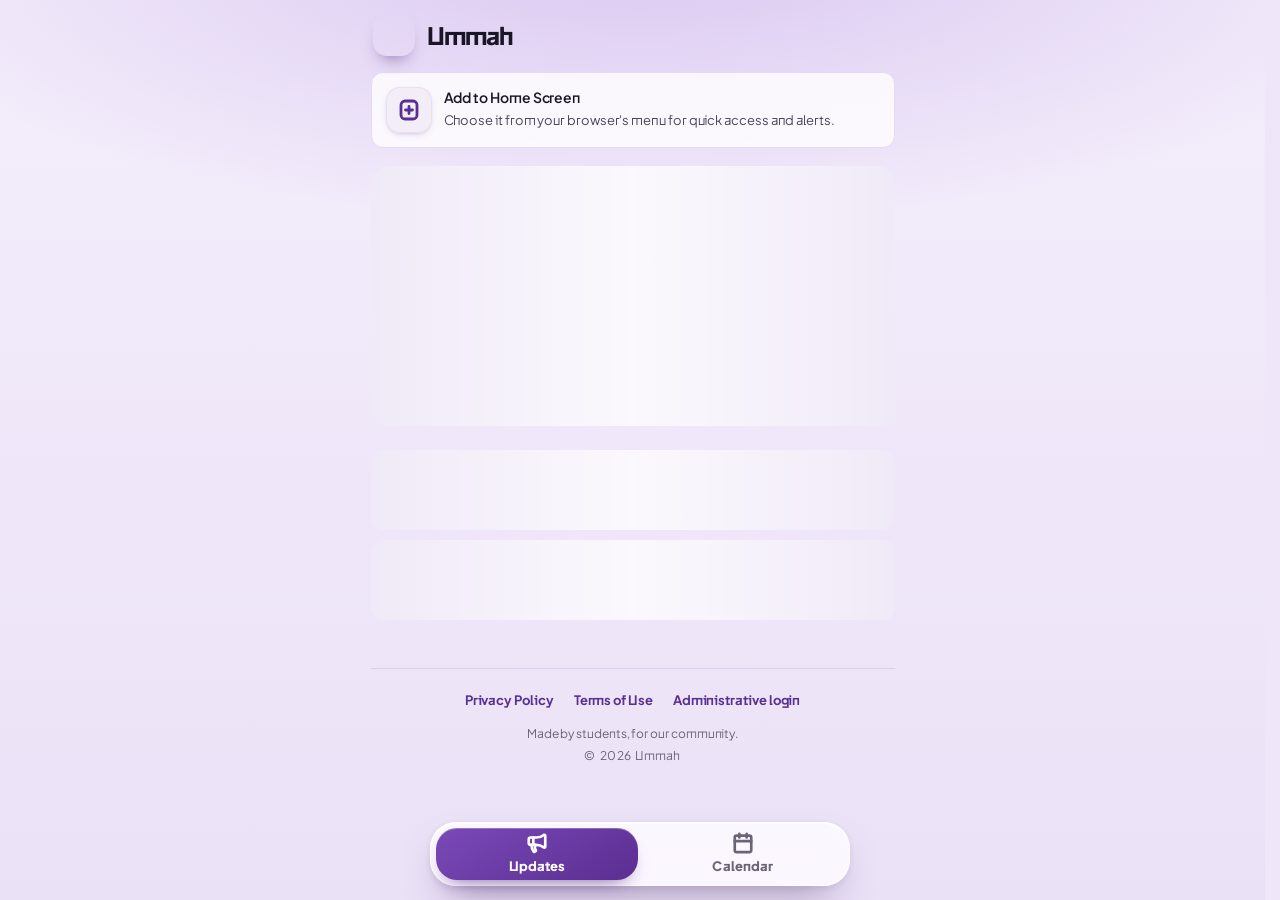
==== commit 2514589e: "Banners redrawn in the empty-state mosque style; glass calendar with lighter date numbers; glass log" ====
--- a/index.html
+++ b/index.html
@@ -5,7 +5,7 @@
 <meta name="viewport" content="width=device-width, initial-scale=1, viewport-fit=cover">
 <title>Ummah</title>
 <meta name="description" content="Updates, room numbers and events.">
-<link rel="stylesheet" href="assets/css/app.css?v=148">
+<link rel="stylesheet" href="assets/css/app.css?v=120">
 <link rel="manifest" href="manifest.json">
 <link rel="icon" type="image/svg+xml" href="assets/icons/logo.svg">
 <link rel="icon" href="assets/icons/icon-192.png">
@@ -78,7 +78,6 @@
       <a href="privacy.html">Privacy Policy</a>
       <a href="terms.html">Terms of Use</a>
       <a href="exec.html" data-replace>Administrative login</a>
-      <button type="button" id="notify-toggle" class="footer-link-btn" hidden></button>
     </nav>
     <p class="footer-note">Made by students, for our community.</p>
     <p class="footer-copy">&copy; 2026 Ummah</p>
@@ -91,19 +90,19 @@
 </div>
 
 <script type="module">
-  import { ICON_SPRITE } from "./assets/js/icons.js?v=15";
+  import { ICON_SPRITE } from "./assets/js/icons.js?v=14";
   document.getElementById("icon-sprite").innerHTML = ICON_SPRITE;
 </script>
 <script type="module">
   import { initPanels } from "./assets/js/nav.js?v=1";
   initPanels({ home: "updates", titles: { updates: "Ummah", calendar: "Calendar — Ummah" } });
 </script>
-<script type="module" src="assets/js/reader.js?v=48"></script>
-<script type="module" src="assets/js/calendar.js?v=41"></script>
-<script type="module" src="assets/js/install.js?v=12"></script>
+<script type="module" src="assets/js/reader.js?v=46"></script>
+<script type="module" src="assets/js/calendar.js?v=32"></script>
+<script type="module" src="assets/js/install.js?v=9"></script>
 <script src="assets/js/fx.js?v=4" defer></script>
 <script src="assets/js/sw-register.js?v=3"></script>
 <script src="https://cdn.onesignal.com/sdks/web/v16/OneSignalSDK.page.js" defer></script>
-<script type="module" src="assets/js/notify.js?v=8"></script>
+<script type="module" src="assets/js/notify.js?v=9"></script>
 </body>
 </html>
--- a/assets/css/app.css
+++ b/assets/css/app.css
@@ -1,5 +1,5 @@
 /* Ummah — styles */
-@import url('https://fonts.googleapis.com/css2?family=Inter:wght@400..800&display=swap');
+@import url('https://fonts.googleapis.com/css2?family=Plus+Jakarta+Sans:wght@300..800&display=swap');
 
 :root {
   --ink: #1b1626;
@@ -234,7 +234,7 @@
 
 /* ══════════════ PWA banners ══════════════ */
 
-.install-banner { position: relative; display: flex; align-items: flex-start; gap: 12px; background: var(--brand-50); border: 1px solid var(--brand-100); border-radius: var(--r-md); padding: 14px; margin-bottom: 18px; color: var(--ink); }
+.install-banner { position: relative; display: flex; align-items: flex-start; gap: 12px; background: var(--brand-50); border: 1px solid var(--brand-100); border-radius: var(--r-md); padding: 14px 40px 14px 14px; margin-bottom: 18px; color: var(--ink); }
 .install-banner > svg { flex: none; margin-top: 2px; color: var(--brand); }
 .install-copy { flex: 1; min-width: 0; }
 .install-title { font-weight: 600; font-size: 14px; }
@@ -243,6 +243,8 @@
 .install-steps { margin: 6px 0 0; padding-left: 18px; }
 .install-steps li { margin-bottom: 3px; }
 .install-steps svg { vertical-align: -2px; }
+.install-dismiss { position: absolute; top: 10px; right: 10px; background: none; border: 0; color: var(--ink-3); cursor: pointer; padding: 4px; line-height: 0; }
+.install-dismiss:hover { color: var(--ink); }
 
 /* ══════════════ Footer ══════════════ */
 
@@ -525,10 +527,10 @@
 /* ═══════════════ Polish: type, icons, login, motion (phone-first) ═══════════════ */
 
 :root {
-  --font-body: "Inter", -apple-system, "SF Pro Text", system-ui, "Segoe UI", sans-serif;
+  --font-body: "Plus Jakarta Sans", -apple-system, "SF Pro Text", system-ui, "Segoe UI", sans-serif;
 }
 html { -webkit-tap-highlight-color: transparent; }
-body { font-feature-settings: "calt", "kern", "cv05"; letter-spacing: -0.006em; -webkit-font-smoothing: antialiased; text-rendering: optimizeLegibility; }
+body { font-feature-settings: "ss01", "cv11"; letter-spacing: -0.005em; }
 button, a, .cal-day, .input { touch-action: manipulation; }
 h1, h2, h3, .hero-title, .list-title, .cal-month, .cal-panel-title, .login-title { font-weight: 750; }
 
@@ -552,7 +554,7 @@
 .hist-icon svg { width: 19px; height: 19px; }
 .empty-state > svg, .install-banner > svg { padding: 10px; width: 24px; height: 24px; margin-top: 0; stroke-width: 2.8; color: var(--brand); }
 .hero-card .chip svg, .list-meta svg { stroke-width: 2.9; }
-.back-link svg { stroke-width: 2.9; }
+.back-link svg, .install-dismiss svg { stroke-width: 2.9; }
 
 /* ── administrative login: one centred column, everything on the same grid ── */
 .login-card { display: flex; flex-direction: column; align-items: stretch; text-align: center; padding: 28px 26px 30px; gap: 0; }
@@ -854,7 +856,7 @@
 /* top bar: just the brand and today's date, no panel */
 .app-header.masthead {
   display: flex; align-items: center; justify-content: space-between; gap: 12px;
-  margin: calc(30px + env(safe-area-inset-top)) 0 16px; padding: 0 2px;
+  margin: calc(14px + env(safe-area-inset-top)) 0 16px; padding: 0 2px;
   background: none; border: 0; box-shadow: none; border-radius: 0; overflow: visible;
   -webkit-backdrop-filter: none; backdrop-filter: none;
 }
@@ -1268,7 +1270,7 @@
 .btn-secondary, .btn-restore-action { box-shadow: 0 1px 2px rgba(45, 20, 80, .08), 0 4px 10px -6px rgba(60, 30, 100, .3); }
 .btn-pin-action { box-shadow: 0 1px 2px rgba(45, 20, 80, .08), 0 4px 10px -6px rgba(91, 46, 145, .35); }
 .btn-cancel-action { box-shadow: 0 1px 2px rgba(45, 20, 80, .08), 0 4px 10px -6px color-mix(in srgb, var(--danger) 45%, transparent); }
-.btn-delete-action { background: var(--danger); box-shadow: 0 1px 2px rgba(45, 20, 80, .1), 0 4px 10px -6px rgba(45, 20, 80, .35); }
+.btn-delete-action { background: var(--danger); box-shadow: 0 6px 14px -6px color-mix(in srgb, var(--danger) 60%, transparent); }
 .btn-delete-action:hover { background: color-mix(in srgb, var(--danger) 88%, #000); }
 .new-post-toggle .plus-icon { background: var(--brand); box-shadow: 0 5px 12px -5px rgba(91, 46, 145, .6); }
 .logout-pill { box-shadow: 0 1px 2px rgba(45, 20, 80, .08), 0 4px 10px -6px rgba(60, 30, 100, .3); }
@@ -1343,11 +1345,13 @@
 .realtime-removing.collapsing { opacity: 0; transform: translateX(-16px) scale(.97); max-height: 0 !important; margin-top: 0 !important; margin-bottom: 0 !important; padding-top: 0 !important; padding-bottom: 0 !important; border-width: 0 !important; }
 @media (prefers-reduced-motion: reduce) { .realtime-removing { transition: none; } }
 
-/* ── Banners: one art piece per post type, same palette and line weight as the rest ── */
-.hero-media.is-pattern[data-type]::before { background-size: auto 100%; background-position: right bottom; background-repeat: no-repeat; -webkit-mask-image: linear-gradient(100deg, transparent 14%, #000 58%); mask-image: linear-gradient(100deg, transparent 14%, #000 58%); }
-.hero-media.is-pattern[data-type="prayer"]::before { background-image: url("../img/banner-prayer.svg?v=3"); }
-.hero-media.is-pattern[data-type="social"]::before { background-image: url("../img/banner-social.svg?v=3"); }
-.hero-media.is-pattern[data-type="announcement"]::before { background-image: url("../img/banner-announcement.svg?v=3"); }
+/* ── Banners: one illustration per post type, in the style of the empty-state mosque (light glow, flat lilac shapes, diamond strip) ── */
+.hero-media.is-pattern[data-type] { background: #e6daf5 right bottom / cover no-repeat; }
+.hero-media.is-pattern[data-type]::before, .hero-media.is-pattern[data-type]::after { display: none; }
+.hero-media.is-pattern[data-type="prayer"] { background-image: url("../img/banner-prayer.svg"); background-color: #e6daf5; }
+.hero-media.is-pattern[data-type="social"] { background-image: url("../img/banner-social.svg"); background-color: #f4dcec; }
+.hero-media.is-pattern[data-type="announcement"] { background-image: url("../img/banner-announcement.svg"); background-color: #e1d7f8; }
+.hero-media-icon { color: var(--c); background: rgba(255, 255, 255, .72); border: 1px solid rgba(255, 255, 255, .95); box-shadow: 0 1px 0 rgba(255, 255, 255, .9) inset, 0 8px 16px -10px color-mix(in srgb, var(--c) 60%, transparent); }
 
 /* ── Timestamps: plain text, no pills or boxes ── */
 .cal-ev-time {
@@ -1492,7 +1496,7 @@
 
 /* Switching section (Updates / Calendar, Admins / View / Calendar): a short fade, nothing reloads */
 .panel-in { animation: panel-in .2s var(--ease); }
-@keyframes panel-in { from { opacity: 0; } }
+@keyframes panel-in { from { opacity: 0; transform: translateY(6px); } }
 @media (prefers-reduced-motion: reduce) { .panel-in { animation: none; } }
 
 /* ── The page background ──
@@ -1511,10 +1515,6 @@
 }
 
 /* Footer button that looks like the footer links (Turn off / Turn on notifications) */
-.footer-link-btn { font: inherit; font-size: 13px; font-weight: 700; color: var(--brand); background: none; border: 0; padding: 0; cursor: pointer; }
-.footer-link-btn:hover { text-decoration: underline; }
-.footer-link-btn:disabled { opacity: .55; cursor: default; }
-.footer-link-btn[hidden] { display: none; }
 
 /* Room control: the usual rooms on the left, an "Other" box filling the rest of the same line */
 .room-row { display: flex; align-items: stretch; gap: 8px; }
@@ -1542,274 +1542,60 @@
   .dtp-pop { padding: 10px; }
 }
 
-/* Toggle: the track is 38x22 with a 1px border, so its inside is 36x20. A 16px knob sits 2px
-   from every edge, centred vertically in both states. */
-.toggle-thumb { top: 2px; left: 2px; }
-.toggle-row input:checked + .toggle-track .toggle-thumb { left: 18px; }
-
-/* Calendar empty messages: the same card as the empty Updates page (art, title, line of copy),
-   instead of a bare line of grey text. The loading placeholder uses the same card. */
-.calendar .empty-card.empty-calendar,
-.calendar .empty-card.empty-calendar.compact {
-  align-items: center; text-align: center; margin: 0 0 14px; padding: 14px 16px 16px; border-radius: 24px;
-  background: var(--glass); border: 1px solid var(--glass-edge); box-shadow: var(--elev-2);
+/* ══════════════ Round 16: glass calendar, glass login ══════════════ */
+
+/* Calendar: the month sits in one rounded glass panel; days are soft rounded tiles; numbers are light and quiet */
+.calendar .cal-card {
+  padding: 16px 8px 12px; margin: 0 0 8px; border-radius: 32px;
+  background: var(--glass); border: 1px solid var(--glass-edge);
   -webkit-backdrop-filter: var(--blur); backdrop-filter: var(--blur);
-}
-.calendar .empty-calendar .empty-art { display: block; }
-.calendar .empty-calendar .empty-title { margin: 6px auto 0; font-size: 16px; font-weight: 750; color: var(--ink); }
-.calendar .empty-calendar .empty-copy { max-width: 32ch; margin: 6px auto 0; font-size: 14px; color: var(--ink-2); }
-.calendar .cal-loading-msg .empty-copy { color: transparent; }
-
-/* Long words and links (a pasted URL, a hyphenated title) wrap onto the next line instead of
-   stretching their card, and the whole page, wider than a narrow phone. */
-.app { overflow-wrap: break-word; }
-.list-body, .hist-body, .cal-ev-body, .install-copy { min-width: 0; }
-
-/* ══════════════ Round 12: banner, calendar states and footer links, one consistent pass ══════════════ */
-
-/* "Add to Home Screen" banner: compact single row, one centre line for icon, copy and button */
-.install-banner { align-items: center; gap: 12px; padding: 10px 12px; margin-bottom: 14px; border-radius: 18px; }
-.install-banner > svg { margin: 0; width: 18px; height: 18px; padding: 9px; border-radius: 12px; stroke-width: 2.6; }
-.install-copy { display: flex; flex-direction: column; justify-content: center; gap: 1px; }
-.install-title { font-size: 14px; line-height: 1.25; }
-.install-sub { margin-top: 0; font-size: 12.5px; line-height: 1.4; color: var(--ink-3); font-weight: 500; }
-.install-steps { margin: 3px 0 0; padding-left: 16px; }
-.install-banner .btn-primary { align-self: center; min-width: 0; padding: 0 16px; height: 34px; font-size: 13px; border-radius: 999px; }
-
-/* Calendar: days stay in the frosted-glass language. A selected day is a soft tinted pane with a
-   brand ring, never a solid white tile, so tapping a date or changing month does not flash white. */
-.calendar .cal-day { transition: background-color .18s var(--ease), box-shadow .18s var(--ease), scale var(--t-fast) var(--ease); }
-.calendar .cal-day.has { background: color-mix(in srgb, var(--tint, var(--brand)) 9%, transparent); }
-.calendar .cal-day:hover { background: color-mix(in srgb, var(--brand) 8%, transparent); }
-.calendar .cal-day.has:hover { background: color-mix(in srgb, var(--tint, var(--brand)) 15%, transparent); }
-.calendar .cal-day:active { background: color-mix(in srgb, var(--brand) 14%, transparent); }
-.calendar .cal-day.selected,
-.calendar .cal-day.selected:hover,
-.calendar .cal-day.selected:active {
-  background: color-mix(in srgb, var(--brand) 13%, rgba(255, 255, 255, .22));
-  box-shadow: 0 0 0 1.5px color-mix(in srgb, var(--brand) 70%, transparent) inset, 0 8px 16px -12px rgba(70, 30, 120, .45);
-}
-.cal-pad, .cal-pad:hover { background: none; }
-
-/* Footer links: one row, one baseline, equal gaps; wraps evenly (centred) only when it must */
-.footer-links { align-items: center; justify-content: center; gap: 4px 22px; }
-.footer-links a, .footer-link-btn { display: inline-flex; align-items: center; min-height: 32px; font-size: 13px; line-height: 1.2; white-space: nowrap; }
-@media (max-width: 360px) { .footer-links { gap: 2px 14px; } }
-
-/* Footer: one centred stack, links then tagline then copyright, with steady gaps */
-.app-footer { display: flex; flex-direction: column; align-items: center; padding-top: 24px; }
-.footer-links { margin: 0 0 14px; }
-.footer-note { margin: 0 0 4px; line-height: 1.4; }
-.footer-copy { line-height: 1.4; }
-
-/* Event rows in the calendar: title first, then clearly labelled time and place, then notes */
-.cal-ev { display: block; padding: 16px; border-radius: 20px; }
-.cal-ev-body { padding: 0; }
-.cal-ev-title { margin: 4px 0 0; font-size: 18px; line-height: 1.25; }
-.cal-ev-cancel { margin-top: 10px; }
-.cal-ev-rows { display: flex; flex-direction: column; gap: 10px; margin-top: 14px; }
-.cal-ev-row { display: flex; align-items: center; gap: 12px; min-width: 0; }
-.cal-ev-ico { flex: none; width: 34px; height: 34px; display: grid; place-items: center; border-radius: 11px; color: color-mix(in srgb, var(--c) 85%, #1b1626); background: color-mix(in srgb, var(--c) 10%, rgba(255, 255, 255, .5)); border: 1px solid color-mix(in srgb, var(--c) 14%, rgba(255, 255, 255, .8)); }
-.cal-ev-ico svg { stroke-width: 2.6; }
-.cal-ev-txt { display: flex; flex-direction: column; gap: 1px; min-width: 0; }
-.cal-ev-txt b { font-size: 15px; font-weight: 700; line-height: 1.25; color: var(--ink); font-variant-numeric: tabular-nums lining-nums; overflow-wrap: anywhere; }
-.cal-ev-txt small { font-size: 12.5px; font-weight: 600; line-height: 1.3; color: var(--ink-3); }
-.cal-ev-notes { margin: 14px 0 0; padding-top: 12px; border-top: 1px solid rgba(91, 46, 145, .1); font-size: 14px; line-height: 1.5; color: var(--ink-2); }
-.cal-ev.is-cancelled .cal-ev-rows { opacity: .65; }
-@media (max-width: 480px) { .cal-ev { padding: 14px; } .cal-ev-title { font-size: 17px; } }
-
-/* Interaction states stay frosted, never solid white */
-.back-link:hover, .logout-pill:hover { background: color-mix(in srgb, var(--brand) 9%, rgba(255, 255, 255, .6)); }
-.login-sub { max-width: 34ch; }
-
-/* Event card, distributed: identity on the left, time on the right, place and notes full width below */
-.cal-ev-top { display: flex; align-items: flex-start; justify-content: space-between; gap: 16px; }
-.cal-ev-id { flex: 1; min-width: 0; }
-.cal-ev-when { flex: none; display: flex; flex-direction: column; align-items: flex-end; gap: 2px; text-align: right; padding: 7px 12px; border-radius: 14px; background: color-mix(in srgb, var(--c) 9%, rgba(255, 255, 255, .5)); border: 1px solid color-mix(in srgb, var(--c) 14%, rgba(255, 255, 255, .8)); }
-.cal-ev-when b { font-size: 15px; font-weight: 750; line-height: 1.2; white-space: nowrap; color: color-mix(in srgb, var(--c) 80%, #1b1626); font-variant-numeric: tabular-nums lining-nums; }
-.cal-ev-when small { font-size: 12px; font-weight: 600; line-height: 1.2; white-space: nowrap; color: var(--ink-3); }
-.cal-ev-place { display: flex; align-items: center; gap: 8px; margin-top: 14px; padding-top: 12px; border-top: 1px solid rgba(91, 46, 145, .1); font-size: 14px; font-weight: 650; color: var(--ink); }
-.cal-ev-place svg { flex: none; color: color-mix(in srgb, var(--c) 85%, #1b1626); stroke-width: 2.6; }
-.cal-ev-place span { display: flex; flex-wrap: wrap; align-items: baseline; gap: 2px 8px; min-width: 0; }
-.cal-ev-place small { font-size: 12.5px; font-weight: 600; color: var(--ink-3); }
-.cal-ev-rows { display: none; }
-.cal-ev-place + .cal-ev-notes { margin-top: 10px; padding-top: 0; border-top: 0; }
-.cal-ev.is-cancelled .cal-ev-when, .cal-ev.is-cancelled .cal-ev-place { opacity: .65; }
-@media (max-width: 480px) { .cal-ev-top { gap: 12px; } .cal-ev-when { padding: 6px 10px; } }
-
-/* Flat event card: one surface, no boxes inside it. Time is plain right-aligned text. */
-.cal-ev-when { padding: 0; background: none; border: 0; border-radius: 0; box-shadow: none; gap: 3px; }
-.cal-ev-when b { font-size: 16px; }
-.cal-ev-top { align-items: center; }
-.cal-panel-heading .count, .cal-panel-head .count { background: none; border: 0; box-shadow: none; padding: 0; font-size: 13px; font-weight: 600; color: var(--ink-3); }
-.cal-panel-head .cal-count { background: none; border: 0; box-shadow: none; padding: 0; font-size: 13px; font-weight: 600; color: var(--ink-3); }
-
-/* Event card type: even tracking and real word spaces so "Wed, Nov 18" and "1:00 PM" read cleanly */
-.cal-ev, .cal-panel-head { letter-spacing: 0; word-spacing: .1em; font-feature-settings: normal; }
-.cal-ev-title { font-weight: 700; font-size: 17px; letter-spacing: -0.01em; }
-.cal-ev-when b { font-weight: 700; font-size: 16px; letter-spacing: 0; }
-.cal-ev-when small, .cal-ev-place small { font-weight: 500; letter-spacing: .01em; }
-.cal-ev-kicker { font-weight: 700; letter-spacing: .07em; }
-.cal-ev-notes { font-weight: 450; letter-spacing: .005em; }
-.cal-panel-title { font-weight: 750; letter-spacing: -0.015em; }
-
-/* Inter runs a little wider than the previous face: trim the heaviest weights so the hierarchy stays crisp */
-h1, h2, h3, .hero-title, .list-title, .cal-month, .cal-panel-title, .login-title { font-weight: 700; letter-spacing: -0.02em; }
-.cal-ev-title { font-weight: 650; }
-.cal-ev-when b { font-weight: 650; }
-.cal-ev, .cal-panel-head { word-spacing: 0; }
-.cal-ev-kicker { letter-spacing: .06em; }
-.footer-copy { word-spacing: .05em; letter-spacing: 0; }
-
-/* Calendar key: three evenly spaced entries, each a short bar in the type colour (same mark as the day cells) */
-.calendar .cal-legend, .cal-legend { display: flex; justify-content: space-between; align-items: center; gap: 8px; margin: 16px 2px 8px; padding: 14px 0 0; border-top: 1px solid rgba(91, 46, 145, .1); }
-.cal-legend span { flex: 1; display: flex; align-items: center; justify-content: center; gap: 8px; font-size: 13px; font-weight: 600; letter-spacing: 0; color: var(--ink-2); white-space: nowrap; }
-.cal-legend i { flex: none; width: 16px; height: 5px; border-radius: 999px; }
-.cal-legend span:first-child { justify-content: flex-start; }
-.cal-legend span:last-child { justify-content: flex-end; }
-@media (max-width: 360px) { .cal-legend span { font-size: 12px; gap: 6px; } .cal-legend i { width: 12px; } }
-
-/* Calendar heading: clear air under the logo, a real gap between year and month, steady space before the grid */
-body[data-panel="calendar"] .app-header, #calendar ~ .app-header { margin-bottom: 0; }
-#calendar .cal-head { margin-top: 28px; margin-bottom: 22px; }
-#calendar .cal-month { gap: 4px; }
-#calendar .cal-month .cal-year { line-height: 1; letter-spacing: .04em; }
-#calendar .cal-month .cal-name { line-height: 1.05; }
-#calendar .cal-weekday { padding-bottom: 10px; }
-
-/* Calendar key: all three types together on the left, tight to the grid */
-.calendar .cal-legend, .cal-legend { justify-content: flex-start; gap: 6px 20px; margin: 10px 2px 6px; padding-top: 12px; }
-.cal-legend span, .cal-legend span:first-child, .cal-legend span:last-child { flex: none; justify-content: flex-start; }
-#calendar .cal-head { margin-bottom: 16px; }
-#calendar .cal-weekday { padding-bottom: 6px; }
-
-/* Empty day: one quiet line of text, then the next event as a single flat row */
-#calendar .cal-empty { display: flex; flex-direction: column; gap: 2px; padding: 4px 2px 14px; }
-#calendar .cal-empty b { font-size: 15px; font-weight: 650; color: var(--ink); }
-#calendar .cal-empty span { font-size: 13.5px; color: var(--ink-3); }
-#calendar .cal-next-hint { display: flex; align-items: center; justify-content: space-between; gap: 12px; width: 100%; margin: 0; padding: 14px 16px; white-space: normal; text-align: left; font-size: 14px; color: var(--ink); border: 1px solid rgba(255, 255, 255, .85); border-radius: 18px; background: var(--glass); -webkit-backdrop-filter: var(--blur); backdrop-filter: var(--blur); box-shadow: var(--glass-shadow); overflow: visible; }
-#calendar .cal-next-hint:hover { background: color-mix(in srgb, var(--brand) 7%, rgba(255, 255, 255, .6)); }
-#calendar .cal-next-text { display: flex; flex-direction: column; gap: 2px; min-width: 0; }
-#calendar .cal-next-text small { font-size: 11.5px; font-weight: 700; letter-spacing: .07em; text-transform: uppercase; color: var(--ink-3); }
-#calendar .cal-next-text b { font-size: 16px; font-weight: 650; color: var(--ink); overflow-wrap: anywhere; }
-#calendar .cal-next-when { flex: none; display: flex; align-items: center; gap: 6px; font-size: 13.5px; font-weight: 600; color: var(--brand); white-space: nowrap; }
-#calendar .cal-next-when svg { transform: rotate(-90deg); stroke-width: 3; }
-
-/* Calendar lining: a hairline under the weekday row and between each week, none under the last */
-#calendar .cal-grid { gap: 0; }
-#calendar .cal-weekday { border-bottom: 1px solid rgba(91, 46, 145, .16); padding-bottom: 8px; }
-#calendar .cal-day, #calendar .cal-pad { border-radius: 0; border-bottom: 1px solid rgba(91, 46, 145, .09); min-height: 64px; }
-#calendar .cal-grid > :nth-last-child(-n+7) { border-bottom-color: transparent; }
-#calendar .cal-day.has { background: color-mix(in srgb, var(--tint, var(--brand)) 7%, transparent); }
-#calendar .cal-day.selected, #calendar .cal-day.selected:hover, #calendar .cal-day.selected:active { border-radius: 12px; border-bottom-color: transparent; }
-
-/* Calendar days: no filled blocks. Event days are marked only by their bars; the selected day is a soft rounded wash. */
-#calendar .cal-day.has, #calendar .cal-day.has:hover { background: none; }
-#calendar .cal-day:hover { background: color-mix(in srgb, var(--brand) 6%, transparent); border-radius: 14px; }
-#calendar .cal-day.selected, #calendar .cal-day.selected:hover, #calendar .cal-day.selected:active {
-  background: color-mix(in srgb, var(--brand) 9%, transparent);
-  box-shadow: none; border-radius: 14px; border-bottom-color: transparent;
-}
-#calendar .cal-day.selected:not(.today) .cal-num { color: var(--brand); }
-
-/* Calendar lining: every day sits in its own ruled cell inside one softly rounded frame */
-#calendar .cal-grid { border: 1px solid rgba(91, 46, 145, .16); border-radius: 18px; overflow: hidden; background: rgba(255, 255, 255, .28); -webkit-backdrop-filter: var(--blur); backdrop-filter: var(--blur); }
-#calendar .cal-weekday { padding: 9px 0 8px; border-bottom: 1px solid rgba(91, 46, 145, .16); background: rgba(91, 46, 145, .04); }
-#calendar .cal-day, #calendar .cal-pad { border-radius: 0; border-right: 1px solid rgba(91, 46, 145, .1); border-bottom: 1px solid rgba(91, 46, 145, .1); }
-#calendar .cal-grid > :nth-child(7n) { border-right-color: transparent; }
-#calendar .cal-grid > :nth-last-child(-n+7) { border-bottom-color: transparent; }
-#calendar .cal-day:hover, #calendar .cal-day.selected, #calendar .cal-day.selected:hover, #calendar .cal-day.selected:active { border-radius: 0; }
-#calendar .cal-day.selected { background: color-mix(in srgb, var(--brand) 11%, transparent); }
-#calendar .cal-pad { background: rgba(91, 46, 145, .025); }
-
-/* Breathing room between the last card on a page and the footer */
-.app-footer { margin-top: 88px; }
-#calendar { padding-bottom: 8px; }
-
-/* Event card weights: one bold line (the title), everything else regular or medium */
-.cal-ev-kicker { font-weight: 600; letter-spacing: .06em; font-size: 11px; }
-.cal-ev-title { font-weight: 600; letter-spacing: -0.015em; }
-.cal-ev-when b { font-weight: 600; }
-.cal-ev-when small, .cal-ev-place small { font-weight: 400; }
-.cal-ev-place { font-weight: 500; }
-.cal-ev-notes { font-weight: 400; }
-
-/* Footer rhythm: links, then tagline, then copyright, each with its own steady gap */
-.app-footer { padding-top: 28px; padding-bottom: 8px; }
-.footer-links { gap: 6px 26px; margin: 0 0 20px; }
-.footer-links a, .footer-link-btn { min-height: 28px; font-weight: 600; }
-.footer-note { margin: 0 0 6px; font-size: 12.5px; line-height: 1.5; }
-.footer-copy { font-size: 12px; line-height: 1.5; }
-
-/* Calendar controls: three matching glass buttons, same size, weight and state treatment */
-#calendar .cal-nav { gap: 8px; }
-#calendar .cal-nav .btn.cal-arrow, #calendar .cal-nav .btn.cal-view,
-#calendar .cal-nav .btn.cal-arrow:hover, #calendar .cal-nav .btn.cal-view:hover {
-  width: 40px; height: 40px; min-width: 40px; border-radius: 50%;
-  background: var(--glass-strong); color: var(--brand);
-  border: 1px solid rgba(255, 255, 255, .85);
-  box-shadow: 0 1px 2px rgba(45, 20, 80, .08), 0 4px 10px -6px rgba(60, 30, 100, .3);
-  -webkit-backdrop-filter: var(--blur); backdrop-filter: var(--blur);
-  transition: background-color .18s var(--ease), box-shadow .18s var(--ease), scale .15s var(--ease);
-}
-#calendar .cal-nav .btn.cal-arrow:hover, #calendar .cal-nav .btn.cal-view:hover { background: color-mix(in srgb, var(--brand) 10%, rgba(255, 255, 255, .7)); }
-#calendar .cal-nav .btn.cal-arrow:active, #calendar .cal-nav .btn.cal-view:active { background: color-mix(in srgb, var(--brand) 16%, rgba(255, 255, 255, .6)); scale: .95; }
-#calendar .cal-nav .btn:focus-visible { outline: 0; box-shadow: 0 0 0 3px color-mix(in srgb, var(--brand) 28%, transparent); }
-#calendar .cal-nav .cal-arrow svg, #calendar .cal-nav .cal-view svg { width: 18px; height: 18px; stroke-width: 2.6; }
-.footer-links { gap: 6px 18px; }
-@media (min-width: 420px) { .footer-links { gap: 6px 26px; } }
-
-/* Tighten: less air between sections, shorter week rows, smaller footer gaps */
-.app-footer { margin-top: 40px; padding-top: 20px; }
-.footer-links { margin-bottom: 12px; }
-.footer-note { margin-bottom: 2px; }
-#calendar .cal-day, #calendar .cal-pad { min-height: 54px; }
-#calendar .cal-head { margin-top: 20px; margin-bottom: 14px; }
-.cal-legend, .calendar .cal-legend { margin: 8px 2px 4px; padding-top: 10px; }
-.cal-panel-head { margin: 10px 0 8px; }
-
-/* Footer rhythm, even steps: card > rule (36) > links (20) > tagline (14) > copyright (4) */
-.app-footer { margin-top: 28px; padding-top: 20px; }
-.footer-links { margin-bottom: 14px; }
-.footer-note { margin-bottom: 4px; }
-
-/* Calendar buttons: high contrast. Arrows are near-white with a deep purple icon; the view toggle is solid brand with a white icon. */
-#calendar .cal-nav .btn.cal-arrow, #calendar .cal-nav .btn.cal-arrow:hover {
-  background: rgba(255, 255, 255, .92); color: #4a2580;
-  border: 1px solid rgba(91, 46, 145, .28);
-  box-shadow: 0 1px 2px rgba(45, 20, 80, .1), 0 4px 10px -6px rgba(60, 30, 100, .35);
-}
-#calendar .cal-nav .btn.cal-arrow:hover { background: #fff; border-color: rgba(91, 46, 145, .45); }
-#calendar .cal-nav .btn.cal-arrow:active { background: color-mix(in srgb, var(--brand) 14%, #fff); }
-#calendar .cal-nav .btn.cal-view, #calendar .cal-nav .btn.cal-view:hover {
-  background: linear-gradient(150deg, #7a49b8, #5b2e91); color: #fff; border-color: transparent;
-  box-shadow: 0 6px 14px -8px rgba(76, 37, 121, .9);
-}
-#calendar .cal-nav .btn.cal-view:active { background: #4f2680; }
-#calendar .cal-nav .cal-arrow svg, #calendar .cal-nav .cal-view svg { stroke-width: 2.9; }
-
-/* Phone calendar: roomier cells and larger numbers so nothing feels squeezed */
-@media (max-width: 560px) {
-  #calendar .cal-head { margin-top: 24px; margin-bottom: 18px; align-items: flex-end; }
-  #calendar .cal-month .cal-name { font-size: 34px; }
-  #calendar .cal-month .cal-year { font-size: 13px; }
-  #calendar .cal-nav .btn.cal-arrow, #calendar .cal-nav .btn.cal-view, #calendar .cal-nav .btn.cal-arrow:hover, #calendar .cal-nav .btn.cal-view:hover { width: 42px; height: 42px; min-width: 42px; }
-  #calendar .cal-grid { border-radius: 20px; }
-  #calendar .cal-weekday { padding: 12px 0 10px; font-size: 12px; letter-spacing: .06em; }
-  #calendar .cal-day, #calendar .cal-pad { min-height: 66px; padding: 9px 2px 8px; gap: 6px; }
-  #calendar .cal-day .cal-num, #calendar .cal-grid .cal-num { min-width: 32px; height: 32px; font-size: 16px; }
-  #calendar .cal-bars { gap: 3px; min-height: 8px; width: 70%; align-self: center; }
-  #calendar .cal-bar { height: 4px; }
-  .cal-legend, .calendar .cal-legend { margin: 14px 4px 6px; padding-top: 14px; }
-  .cal-panel-head { margin: 14px 0 12px; }
-}
-
-/* Login: the back link is a plain text link whose arrow sits exactly on the form's left edge */
-.login-card .back-link, .login-card .back-link:hover, .login-card .back-link:active {
-  align-self: flex-start; margin: 0 0 22px; padding: 4px 0; height: auto; min-height: 32px; gap: 8px;
-  background: none; border: 0; border-radius: 0; box-shadow: none; -webkit-backdrop-filter: none; backdrop-filter: none;
-  font-size: 14px; font-weight: 600; line-height: 1; color: var(--brand);
-}
-.login-card .back-link:hover { color: #4a2580; }
-.login-card .back-link svg { width: 16px; height: 16px; margin-left: -1px; stroke-width: 2.8; }
-.login-card .field > label { margin-left: 0; }
+  box-shadow: 0 1px 0 rgba(255, 255, 255, .85) inset, 0 0 0 1px rgba(91, 46, 145, .06), 0 18px 36px -22px rgba(60, 30, 100, .38);
+}
+.calendar .cal-grid { gap: 3px; }
+.calendar .cal-weekday { font-size: 11px; font-weight: 600; letter-spacing: .06em; color: var(--ink-3); opacity: .8; }
+.calendar .cal-day, .calendar .cal-pad { border-radius: 22px; }
+.calendar .cal-day.has {
+  background: linear-gradient(180deg, rgba(255, 255, 255, .78), color-mix(in srgb, var(--tint, var(--brand)) 9%, rgba(255, 255, 255, .42)));
+  box-shadow: 0 1px 0 rgba(255, 255, 255, .95) inset, 0 0 0 1px rgba(255, 255, 255, .7), 0 8px 14px -12px color-mix(in srgb, var(--tint, var(--brand)) 55%, transparent);
+}
+.calendar .cal-day .cal-num, .calendar .cal-grid .cal-num,
+.calendar .cal-day.has .cal-num { font-size: 15px; font-weight: 400; color: var(--ink-2); background: none; }
+.calendar .cal-day.today .cal-num, .calendar .cal-grid .cal-day.today:not(.selected) .cal-num {
+  background: color-mix(in srgb, var(--brand) 13%, #fff); color: var(--brand); font-weight: 500;
+}
+.calendar .cal-day.selected { background: rgba(255, 255, 255, .92); box-shadow: 0 0 0 1.5px rgba(91, 46, 145, .4) inset, 0 10px 20px -14px rgba(70, 30, 120, .5); }
+.calendar .cal-grid .cal-day.selected:not(.today) .cal-num { background: none; color: var(--brand); font-weight: 500; }
+.calendar .cal-day.today.selected .cal-num, .calendar .cal-grid .cal-day.today.selected .cal-num { background: color-mix(in srgb, var(--brand) 16%, #fff); color: var(--brand); font-weight: 500; }
+.cal-bar { height: 4px; }
+@media (max-width: 560px) { .calendar .cal-card { padding: 14px 6px 10px; border-radius: 30px; } }
+
+/* Login: a glass card with glass fields, floating over soft colour so the blur has something to show */
+.login-wrap { position: relative; isolation: isolate; }
+.login-wrap::before {
+  content: ""; position: absolute; inset: 4% -8%; z-index: -1; pointer-events: none;
+  background:
+    radial-gradient(42% 34% at 18% 26%, rgba(154, 111, 208, .5), transparent 70%),
+    radial-gradient(38% 36% at 88% 78%, rgba(207, 127, 176, .38), transparent 70%);
+  filter: blur(12px);
+}
+.login-card {
+  border-radius: 34px; padding: 28px 24px 26px;
+  background: linear-gradient(180deg, rgba(255, 255, 255, .8), rgba(255, 255, 255, .5));
+  border: 1px solid rgba(255, 255, 255, .92);
+  -webkit-backdrop-filter: blur(26px) saturate(1.8); backdrop-filter: blur(26px) saturate(1.8);
+  box-shadow: 0 1px 0 rgba(255, 255, 255, .95) inset, 0 0 0 1px rgba(91, 46, 145, .06), 0 28px 50px -26px rgba(60, 30, 100, .45);
+}
+.login-card .input {
+  border-radius: 18px; background: rgba(255, 255, 255, .6); border: 1px solid rgba(255, 255, 255, .95);
+  box-shadow: 0 0 0 1px rgba(91, 46, 145, .09), inset 0 2px 4px rgba(45, 20, 80, .07);
+}
+.login-card .input:hover { background: rgba(255, 255, 255, .72); }
+.login-card .input:focus-visible { background: rgba(255, 255, 255, .95); border-color: #fff; box-shadow: 0 0 0 1.5px rgba(91, 46, 145, .55), 0 0 0 5px rgba(91, 46, 145, .14); }
+.login-card .btn-lg {
+  border-radius: 20px; border: 0; background: linear-gradient(180deg, #7d4cc0, #5b2e91);
+  box-shadow: 0 1px 0 rgba(255, 255, 255, .4) inset, 0 16px 26px -14px rgba(76, 37, 121, .9);
+}
+.login-card .btn-lg:hover { background: linear-gradient(180deg, #7141b4, #4f2680); }
+.login-card .btn-lg:active { box-shadow: inset 0 3px 8px rgba(25, 8, 50, .45); }
+.pw-toggle { right: 8px; padding: 7px 12px; border-radius: 999px; background: rgba(91, 46, 145, .08); font-size: 12.5px; }
+.pw-toggle:hover { background: rgba(91, 46, 145, .14); }
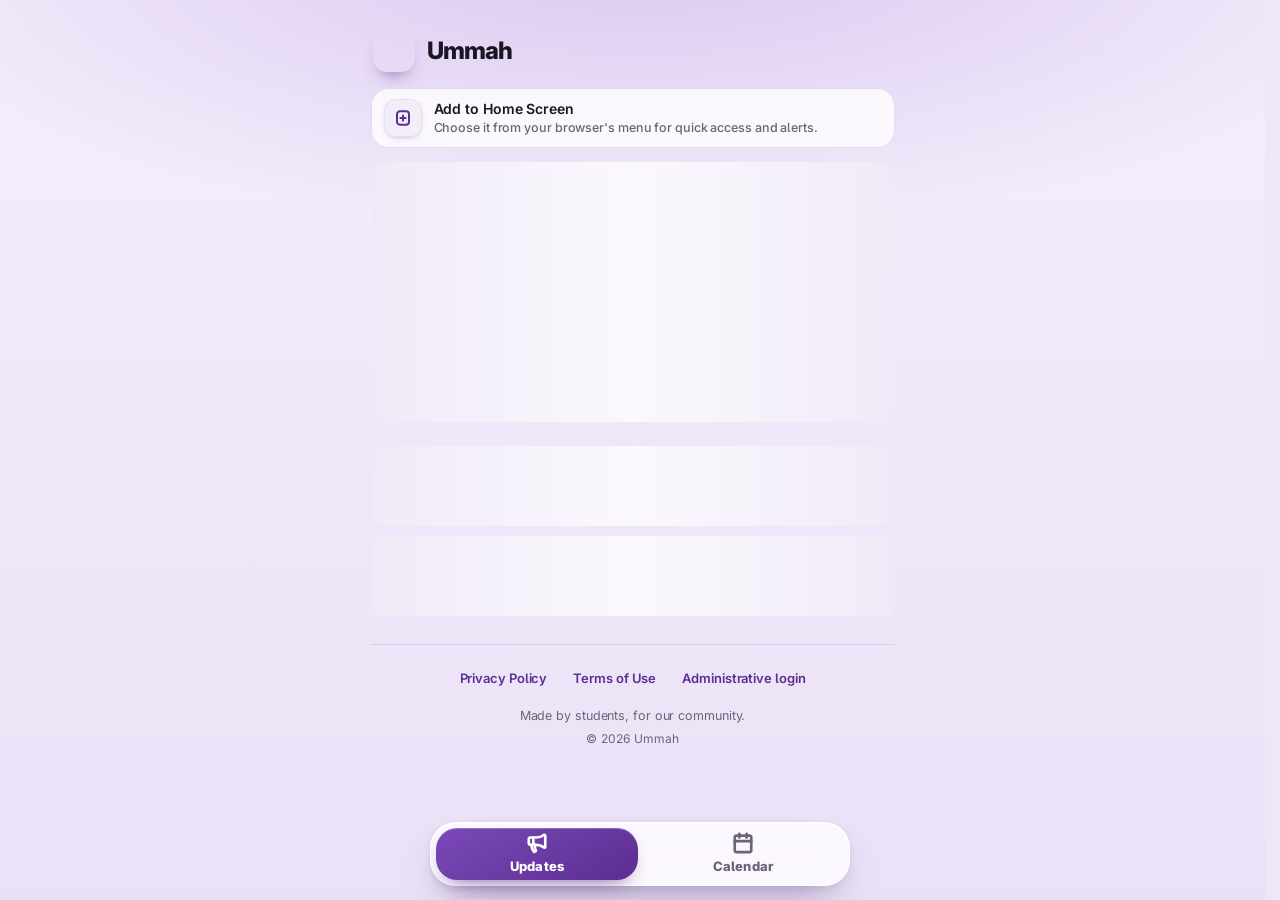
==== commit ac500d77: "Banners redrawn in the empty-state mosque style, glass calendar with lighter date numbers, glass log" ====
--- a/index.html
+++ b/index.html
@@ -5,7 +5,7 @@
 <meta name="viewport" content="width=device-width, initial-scale=1, viewport-fit=cover">
 <title>Ummah</title>
 <meta name="description" content="Updates, room numbers and events.">
-<link rel="stylesheet" href="assets/css/app.css?v=120">
+<link rel="stylesheet" href="assets/css/app.css?v=149">
 <link rel="manifest" href="manifest.json">
 <link rel="icon" type="image/svg+xml" href="assets/icons/logo.svg">
 <link rel="icon" href="assets/icons/icon-192.png">
@@ -90,16 +90,16 @@
 </div>
 
 <script type="module">
-  import { ICON_SPRITE } from "./assets/js/icons.js?v=14";
+  import { ICON_SPRITE } from "./assets/js/icons.js?v=15";
   document.getElementById("icon-sprite").innerHTML = ICON_SPRITE;
 </script>
 <script type="module">
   import { initPanels } from "./assets/js/nav.js?v=1";
   initPanels({ home: "updates", titles: { updates: "Ummah", calendar: "Calendar — Ummah" } });
 </script>
-<script type="module" src="assets/js/reader.js?v=46"></script>
-<script type="module" src="assets/js/calendar.js?v=32"></script>
-<script type="module" src="assets/js/install.js?v=9"></script>
+<script type="module" src="assets/js/reader.js?v=48"></script>
+<script type="module" src="assets/js/calendar.js?v=41"></script>
+<script type="module" src="assets/js/install.js?v=12"></script>
 <script src="assets/js/fx.js?v=4" defer></script>
 <script src="assets/js/sw-register.js?v=3"></script>
 <script src="https://cdn.onesignal.com/sdks/web/v16/OneSignalSDK.page.js" defer></script>
--- a/assets/css/app.css
+++ b/assets/css/app.css
@@ -1,5 +1,5 @@
 /* Ummah — styles */
-@import url('https://fonts.googleapis.com/css2?family=Plus+Jakarta+Sans:wght@300..800&display=swap');
+@import url('https://fonts.googleapis.com/css2?family=Inter:wght@400..800&display=swap');
 
 :root {
   --ink: #1b1626;
@@ -234,7 +234,7 @@
 
 /* ══════════════ PWA banners ══════════════ */
 
-.install-banner { position: relative; display: flex; align-items: flex-start; gap: 12px; background: var(--brand-50); border: 1px solid var(--brand-100); border-radius: var(--r-md); padding: 14px 40px 14px 14px; margin-bottom: 18px; color: var(--ink); }
+.install-banner { position: relative; display: flex; align-items: flex-start; gap: 12px; background: var(--brand-50); border: 1px solid var(--brand-100); border-radius: var(--r-md); padding: 14px; margin-bottom: 18px; color: var(--ink); }
 .install-banner > svg { flex: none; margin-top: 2px; color: var(--brand); }
 .install-copy { flex: 1; min-width: 0; }
 .install-title { font-weight: 600; font-size: 14px; }
@@ -243,8 +243,6 @@
 .install-steps { margin: 6px 0 0; padding-left: 18px; }
 .install-steps li { margin-bottom: 3px; }
 .install-steps svg { vertical-align: -2px; }
-.install-dismiss { position: absolute; top: 10px; right: 10px; background: none; border: 0; color: var(--ink-3); cursor: pointer; padding: 4px; line-height: 0; }
-.install-dismiss:hover { color: var(--ink); }
 
 /* ══════════════ Footer ══════════════ */
 
@@ -527,10 +525,10 @@
 /* ═══════════════ Polish: type, icons, login, motion (phone-first) ═══════════════ */
 
 :root {
-  --font-body: "Plus Jakarta Sans", -apple-system, "SF Pro Text", system-ui, "Segoe UI", sans-serif;
+  --font-body: "Inter", -apple-system, "SF Pro Text", system-ui, "Segoe UI", sans-serif;
 }
 html { -webkit-tap-highlight-color: transparent; }
-body { font-feature-settings: "ss01", "cv11"; letter-spacing: -0.005em; }
+body { font-feature-settings: "calt", "kern", "cv05"; letter-spacing: -0.006em; -webkit-font-smoothing: antialiased; text-rendering: optimizeLegibility; }
 button, a, .cal-day, .input { touch-action: manipulation; }
 h1, h2, h3, .hero-title, .list-title, .cal-month, .cal-panel-title, .login-title { font-weight: 750; }
 
@@ -554,7 +552,7 @@
 .hist-icon svg { width: 19px; height: 19px; }
 .empty-state > svg, .install-banner > svg { padding: 10px; width: 24px; height: 24px; margin-top: 0; stroke-width: 2.8; color: var(--brand); }
 .hero-card .chip svg, .list-meta svg { stroke-width: 2.9; }
-.back-link svg, .install-dismiss svg { stroke-width: 2.9; }
+.back-link svg { stroke-width: 2.9; }
 
 /* ── administrative login: one centred column, everything on the same grid ── */
 .login-card { display: flex; flex-direction: column; align-items: stretch; text-align: center; padding: 28px 26px 30px; gap: 0; }
@@ -856,7 +854,7 @@
 /* top bar: just the brand and today's date, no panel */
 .app-header.masthead {
   display: flex; align-items: center; justify-content: space-between; gap: 12px;
-  margin: calc(14px + env(safe-area-inset-top)) 0 16px; padding: 0 2px;
+  margin: calc(30px + env(safe-area-inset-top)) 0 16px; padding: 0 2px;
   background: none; border: 0; box-shadow: none; border-radius: 0; overflow: visible;
   -webkit-backdrop-filter: none; backdrop-filter: none;
 }
@@ -1270,7 +1268,7 @@
 .btn-secondary, .btn-restore-action { box-shadow: 0 1px 2px rgba(45, 20, 80, .08), 0 4px 10px -6px rgba(60, 30, 100, .3); }
 .btn-pin-action { box-shadow: 0 1px 2px rgba(45, 20, 80, .08), 0 4px 10px -6px rgba(91, 46, 145, .35); }
 .btn-cancel-action { box-shadow: 0 1px 2px rgba(45, 20, 80, .08), 0 4px 10px -6px color-mix(in srgb, var(--danger) 45%, transparent); }
-.btn-delete-action { background: var(--danger); box-shadow: 0 6px 14px -6px color-mix(in srgb, var(--danger) 60%, transparent); }
+.btn-delete-action { background: var(--danger); box-shadow: 0 1px 2px rgba(45, 20, 80, .1), 0 4px 10px -6px rgba(45, 20, 80, .35); }
 .btn-delete-action:hover { background: color-mix(in srgb, var(--danger) 88%, #000); }
 .new-post-toggle .plus-icon { background: var(--brand); box-shadow: 0 5px 12px -5px rgba(91, 46, 145, .6); }
 .logout-pill { box-shadow: 0 1px 2px rgba(45, 20, 80, .08), 0 4px 10px -6px rgba(60, 30, 100, .3); }
@@ -1348,9 +1346,9 @@
 /* ── Banners: one illustration per post type, in the style of the empty-state mosque (light glow, flat lilac shapes, diamond strip) ── */
 .hero-media.is-pattern[data-type] { background: #e6daf5 right bottom / cover no-repeat; }
 .hero-media.is-pattern[data-type]::before, .hero-media.is-pattern[data-type]::after { display: none; }
-.hero-media.is-pattern[data-type="prayer"] { background-image: url("../img/banner-prayer.svg"); background-color: #e6daf5; }
-.hero-media.is-pattern[data-type="social"] { background-image: url("../img/banner-social.svg"); background-color: #f4dcec; }
-.hero-media.is-pattern[data-type="announcement"] { background-image: url("../img/banner-announcement.svg"); background-color: #e1d7f8; }
+.hero-media.is-pattern[data-type="prayer"] { background-image: url("../img/banner-prayer.svg?v=4"); background-color: #e6daf5; }
+.hero-media.is-pattern[data-type="social"] { background-image: url("../img/banner-social.svg?v=4"); background-color: #f4dcec; }
+.hero-media.is-pattern[data-type="announcement"] { background-image: url("../img/banner-announcement.svg?v=4"); background-color: #e1d7f8; }
 .hero-media-icon { color: var(--c); background: rgba(255, 255, 255, .72); border: 1px solid rgba(255, 255, 255, .95); box-shadow: 0 1px 0 rgba(255, 255, 255, .9) inset, 0 8px 16px -10px color-mix(in srgb, var(--c) 60%, transparent); }
 
 /* ── Timestamps: plain text, no pills or boxes ── */
@@ -1496,7 +1494,7 @@
 
 /* Switching section (Updates / Calendar, Admins / View / Calendar): a short fade, nothing reloads */
 .panel-in { animation: panel-in .2s var(--ease); }
-@keyframes panel-in { from { opacity: 0; transform: translateY(6px); } }
+@keyframes panel-in { from { opacity: 0; } }
 @media (prefers-reduced-motion: reduce) { .panel-in { animation: none; } }
 
 /* ── The page background ──
@@ -1542,32 +1540,311 @@
   .dtp-pop { padding: 10px; }
 }
 
+/* Toggle: the track is 38x22 with a 1px border, so its inside is 36x20. A 16px knob sits 2px
+   from every edge, centred vertically in both states. */
+.toggle-thumb { top: 2px; left: 2px; }
+.toggle-row input:checked + .toggle-track .toggle-thumb { left: 18px; }
+
+/* Calendar empty messages: the same card as the empty Updates page (art, title, line of copy),
+   instead of a bare line of grey text. The loading placeholder uses the same card. */
+.calendar .empty-card.empty-calendar,
+.calendar .empty-card.empty-calendar.compact {
+  align-items: center; text-align: center; margin: 0 0 14px; padding: 14px 16px 16px; border-radius: 24px;
+  background: var(--glass); border: 1px solid var(--glass-edge); box-shadow: var(--elev-2);
+  -webkit-backdrop-filter: var(--blur); backdrop-filter: var(--blur);
+}
+.calendar .empty-calendar .empty-art { display: block; }
+.calendar .empty-calendar .empty-title { margin: 6px auto 0; font-size: 16px; font-weight: 750; color: var(--ink); }
+.calendar .empty-calendar .empty-copy { max-width: 32ch; margin: 6px auto 0; font-size: 14px; color: var(--ink-2); }
+.calendar .cal-loading-msg .empty-copy { color: transparent; }
+
+/* Long words and links (a pasted URL, a hyphenated title) wrap onto the next line instead of
+   stretching their card, and the whole page, wider than a narrow phone. */
+.app { overflow-wrap: break-word; }
+.list-body, .hist-body, .cal-ev-body, .install-copy { min-width: 0; }
+
+/* ══════════════ Round 12: banner, calendar states and footer links, one consistent pass ══════════════ */
+
+/* "Add to Home Screen" banner: compact single row, one centre line for icon, copy and button */
+.install-banner { align-items: center; gap: 12px; padding: 10px 12px; margin-bottom: 14px; border-radius: 18px; }
+.install-banner > svg { margin: 0; width: 18px; height: 18px; padding: 9px; border-radius: 12px; stroke-width: 2.6; }
+.install-copy { display: flex; flex-direction: column; justify-content: center; gap: 1px; }
+.install-title { font-size: 14px; line-height: 1.25; }
+.install-sub { margin-top: 0; font-size: 12.5px; line-height: 1.4; color: var(--ink-3); font-weight: 500; }
+.install-steps { margin: 3px 0 0; padding-left: 16px; }
+.install-banner .btn-primary { align-self: center; min-width: 0; padding: 0 16px; height: 34px; font-size: 13px; border-radius: 999px; }
+
+/* Calendar: days stay in the frosted-glass language. A selected day is a soft tinted pane with a
+   brand ring, never a solid white tile, so tapping a date or changing month does not flash white. */
+.calendar .cal-day { transition: background-color .18s var(--ease), box-shadow .18s var(--ease), scale var(--t-fast) var(--ease); }
+.calendar .cal-day.has { background: color-mix(in srgb, var(--tint, var(--brand)) 9%, transparent); }
+.calendar .cal-day:hover { background: color-mix(in srgb, var(--brand) 8%, transparent); }
+.calendar .cal-day.has:hover { background: color-mix(in srgb, var(--tint, var(--brand)) 15%, transparent); }
+.calendar .cal-day:active { background: color-mix(in srgb, var(--brand) 14%, transparent); }
+.calendar .cal-day.selected,
+.calendar .cal-day.selected:hover,
+.calendar .cal-day.selected:active {
+  background: color-mix(in srgb, var(--brand) 13%, rgba(255, 255, 255, .22));
+  box-shadow: 0 0 0 1.5px color-mix(in srgb, var(--brand) 70%, transparent) inset, 0 8px 16px -12px rgba(70, 30, 120, .45);
+}
+.cal-pad, .cal-pad:hover { background: none; }
+
+/* Footer links: one row, one baseline, equal gaps; wraps evenly (centred) only when it must */
+.footer-links { align-items: center; justify-content: center; gap: 4px 22px; }
+.footer-links a { display: inline-flex; align-items: center; min-height: 32px; font-size: 13px; line-height: 1.2; white-space: nowrap; }
+@media (max-width: 360px) { .footer-links { gap: 2px 14px; } }
+
+/* Footer: one centred stack, links then tagline then copyright, with steady gaps */
+.app-footer { display: flex; flex-direction: column; align-items: center; padding-top: 24px; }
+.footer-links { margin: 0 0 14px; }
+.footer-note { margin: 0 0 4px; line-height: 1.4; }
+.footer-copy { line-height: 1.4; }
+
+/* Event rows in the calendar: title first, then clearly labelled time and place, then notes */
+.cal-ev { display: block; padding: 16px; border-radius: 20px; }
+.cal-ev-body { padding: 0; }
+.cal-ev-title { margin: 4px 0 0; font-size: 18px; line-height: 1.25; }
+.cal-ev-cancel { margin-top: 10px; }
+.cal-ev-rows { display: flex; flex-direction: column; gap: 10px; margin-top: 14px; }
+.cal-ev-row { display: flex; align-items: center; gap: 12px; min-width: 0; }
+.cal-ev-ico { flex: none; width: 34px; height: 34px; display: grid; place-items: center; border-radius: 11px; color: color-mix(in srgb, var(--c) 85%, #1b1626); background: color-mix(in srgb, var(--c) 10%, rgba(255, 255, 255, .5)); border: 1px solid color-mix(in srgb, var(--c) 14%, rgba(255, 255, 255, .8)); }
+.cal-ev-ico svg { stroke-width: 2.6; }
+.cal-ev-txt { display: flex; flex-direction: column; gap: 1px; min-width: 0; }
+.cal-ev-txt b { font-size: 15px; font-weight: 700; line-height: 1.25; color: var(--ink); font-variant-numeric: tabular-nums lining-nums; overflow-wrap: anywhere; }
+.cal-ev-txt small { font-size: 12.5px; font-weight: 600; line-height: 1.3; color: var(--ink-3); }
+.cal-ev-notes { margin: 14px 0 0; padding-top: 12px; border-top: 1px solid rgba(91, 46, 145, .1); font-size: 14px; line-height: 1.5; color: var(--ink-2); }
+.cal-ev.is-cancelled .cal-ev-rows { opacity: .65; }
+@media (max-width: 480px) { .cal-ev { padding: 14px; } .cal-ev-title { font-size: 17px; } }
+
+/* Interaction states stay frosted, never solid white */
+.back-link:hover, .logout-pill:hover { background: color-mix(in srgb, var(--brand) 9%, rgba(255, 255, 255, .6)); }
+.login-sub { max-width: 34ch; }
+
+/* Event card, distributed: identity on the left, time on the right, place and notes full width below */
+.cal-ev-top { display: flex; align-items: flex-start; justify-content: space-between; gap: 16px; }
+.cal-ev-id { flex: 1; min-width: 0; }
+.cal-ev-when { flex: none; display: flex; flex-direction: column; align-items: flex-end; gap: 2px; text-align: right; padding: 7px 12px; border-radius: 14px; background: color-mix(in srgb, var(--c) 9%, rgba(255, 255, 255, .5)); border: 1px solid color-mix(in srgb, var(--c) 14%, rgba(255, 255, 255, .8)); }
+.cal-ev-when b { font-size: 15px; font-weight: 750; line-height: 1.2; white-space: nowrap; color: color-mix(in srgb, var(--c) 80%, #1b1626); font-variant-numeric: tabular-nums lining-nums; }
+.cal-ev-when small { font-size: 12px; font-weight: 600; line-height: 1.2; white-space: nowrap; color: var(--ink-3); }
+.cal-ev-place { display: flex; align-items: center; gap: 8px; margin-top: 14px; padding-top: 12px; border-top: 1px solid rgba(91, 46, 145, .1); font-size: 14px; font-weight: 650; color: var(--ink); }
+.cal-ev-place svg { flex: none; color: color-mix(in srgb, var(--c) 85%, #1b1626); stroke-width: 2.6; }
+.cal-ev-place span { display: flex; flex-wrap: wrap; align-items: baseline; gap: 2px 8px; min-width: 0; }
+.cal-ev-place small { font-size: 12.5px; font-weight: 600; color: var(--ink-3); }
+.cal-ev-rows { display: none; }
+.cal-ev-place + .cal-ev-notes { margin-top: 10px; padding-top: 0; border-top: 0; }
+.cal-ev.is-cancelled .cal-ev-when, .cal-ev.is-cancelled .cal-ev-place { opacity: .65; }
+@media (max-width: 480px) { .cal-ev-top { gap: 12px; } .cal-ev-when { padding: 6px 10px; } }
+
+/* Flat event card: one surface, no boxes inside it. Time is plain right-aligned text. */
+.cal-ev-when { padding: 0; background: none; border: 0; border-radius: 0; box-shadow: none; gap: 3px; }
+.cal-ev-when b { font-size: 16px; }
+.cal-ev-top { align-items: center; }
+.cal-panel-heading .count, .cal-panel-head .count { background: none; border: 0; box-shadow: none; padding: 0; font-size: 13px; font-weight: 600; color: var(--ink-3); }
+.cal-panel-head .cal-count { background: none; border: 0; box-shadow: none; padding: 0; font-size: 13px; font-weight: 600; color: var(--ink-3); }
+
+/* Event card type: even tracking and real word spaces so "Wed, Nov 18" and "1:00 PM" read cleanly */
+.cal-ev, .cal-panel-head { letter-spacing: 0; word-spacing: .1em; font-feature-settings: normal; }
+.cal-ev-title { font-weight: 700; font-size: 17px; letter-spacing: -0.01em; }
+.cal-ev-when b { font-weight: 700; font-size: 16px; letter-spacing: 0; }
+.cal-ev-when small, .cal-ev-place small { font-weight: 500; letter-spacing: .01em; }
+.cal-ev-kicker { font-weight: 700; letter-spacing: .07em; }
+.cal-ev-notes { font-weight: 450; letter-spacing: .005em; }
+.cal-panel-title { font-weight: 750; letter-spacing: -0.015em; }
+
+/* Inter runs a little wider than the previous face: trim the heaviest weights so the hierarchy stays crisp */
+h1, h2, h3, .hero-title, .list-title, .cal-month, .cal-panel-title, .login-title { font-weight: 700; letter-spacing: -0.02em; }
+.cal-ev-title { font-weight: 650; }
+.cal-ev-when b { font-weight: 650; }
+.cal-ev, .cal-panel-head { word-spacing: 0; }
+.cal-ev-kicker { letter-spacing: .06em; }
+.footer-copy { word-spacing: .05em; letter-spacing: 0; }
+
+/* Calendar key: three evenly spaced entries, each a short bar in the type colour (same mark as the day cells) */
+.calendar .cal-legend, .cal-legend { display: flex; justify-content: space-between; align-items: center; gap: 8px; margin: 16px 2px 8px; padding: 14px 0 0; border-top: 1px solid rgba(91, 46, 145, .1); }
+.cal-legend span { flex: 1; display: flex; align-items: center; justify-content: center; gap: 8px; font-size: 13px; font-weight: 600; letter-spacing: 0; color: var(--ink-2); white-space: nowrap; }
+.cal-legend i { flex: none; width: 16px; height: 5px; border-radius: 999px; }
+.cal-legend span:first-child { justify-content: flex-start; }
+.cal-legend span:last-child { justify-content: flex-end; }
+@media (max-width: 360px) { .cal-legend span { font-size: 12px; gap: 6px; } .cal-legend i { width: 12px; } }
+
+/* Calendar heading: clear air under the logo, a real gap between year and month, steady space before the grid */
+body[data-panel="calendar"] .app-header, #calendar ~ .app-header { margin-bottom: 0; }
+#calendar .cal-head { margin-top: 28px; margin-bottom: 22px; }
+#calendar .cal-month { gap: 4px; }
+#calendar .cal-month .cal-year { line-height: 1; letter-spacing: .04em; }
+#calendar .cal-month .cal-name { line-height: 1.05; }
+#calendar .cal-weekday { padding-bottom: 10px; }
+
+/* Calendar key: all three types together on the left, tight to the grid */
+.calendar .cal-legend, .cal-legend { justify-content: flex-start; gap: 6px 20px; margin: 10px 2px 6px; padding-top: 12px; }
+.cal-legend span, .cal-legend span:first-child, .cal-legend span:last-child { flex: none; justify-content: flex-start; }
+#calendar .cal-head { margin-bottom: 16px; }
+#calendar .cal-weekday { padding-bottom: 6px; }
+
+/* Empty day: one quiet line of text, then the next event as a single flat row */
+#calendar .cal-empty { display: flex; flex-direction: column; gap: 2px; padding: 4px 2px 14px; }
+#calendar .cal-empty b { font-size: 15px; font-weight: 650; color: var(--ink); }
+#calendar .cal-empty span { font-size: 13.5px; color: var(--ink-3); }
+#calendar .cal-next-hint { display: flex; align-items: center; justify-content: space-between; gap: 12px; width: 100%; margin: 0; padding: 14px 16px; white-space: normal; text-align: left; font-size: 14px; color: var(--ink); border: 1px solid rgba(255, 255, 255, .85); border-radius: 18px; background: var(--glass); -webkit-backdrop-filter: var(--blur); backdrop-filter: var(--blur); box-shadow: var(--glass-shadow); overflow: visible; }
+#calendar .cal-next-hint:hover { background: color-mix(in srgb, var(--brand) 7%, rgba(255, 255, 255, .6)); }
+#calendar .cal-next-text { display: flex; flex-direction: column; gap: 2px; min-width: 0; }
+#calendar .cal-next-text small { font-size: 11.5px; font-weight: 700; letter-spacing: .07em; text-transform: uppercase; color: var(--ink-3); }
+#calendar .cal-next-text b { font-size: 16px; font-weight: 650; color: var(--ink); overflow-wrap: anywhere; }
+#calendar .cal-next-when { flex: none; display: flex; align-items: center; gap: 6px; font-size: 13.5px; font-weight: 600; color: var(--brand); white-space: nowrap; }
+#calendar .cal-next-when svg { transform: rotate(-90deg); stroke-width: 3; }
+
+/* Calendar lining: a hairline under the weekday row and between each week, none under the last */
+#calendar .cal-grid { gap: 0; }
+#calendar .cal-weekday { border-bottom: 1px solid rgba(91, 46, 145, .16); padding-bottom: 8px; }
+#calendar .cal-day, #calendar .cal-pad { border-radius: 0; border-bottom: 1px solid rgba(91, 46, 145, .09); min-height: 64px; }
+#calendar .cal-grid > :nth-last-child(-n+7) { border-bottom-color: transparent; }
+#calendar .cal-day.has { background: color-mix(in srgb, var(--tint, var(--brand)) 7%, transparent); }
+#calendar .cal-day.selected, #calendar .cal-day.selected:hover, #calendar .cal-day.selected:active { border-radius: 12px; border-bottom-color: transparent; }
+
+/* Calendar days: no filled blocks. Event days are marked only by their bars; the selected day is a soft rounded wash. */
+#calendar .cal-day.has, #calendar .cal-day.has:hover { background: none; }
+#calendar .cal-day:hover { background: color-mix(in srgb, var(--brand) 6%, transparent); border-radius: 14px; }
+#calendar .cal-day.selected, #calendar .cal-day.selected:hover, #calendar .cal-day.selected:active {
+  background: color-mix(in srgb, var(--brand) 9%, transparent);
+  box-shadow: none; border-radius: 14px; border-bottom-color: transparent;
+}
+#calendar .cal-day.selected:not(.today) .cal-num { color: var(--brand); }
+
+/* Calendar lining: every day sits in its own ruled cell inside one softly rounded frame */
+#calendar .cal-grid { border: 1px solid rgba(91, 46, 145, .16); border-radius: 18px; overflow: hidden; background: rgba(255, 255, 255, .28); -webkit-backdrop-filter: var(--blur); backdrop-filter: var(--blur); }
+#calendar .cal-weekday { padding: 9px 0 8px; border-bottom: 1px solid rgba(91, 46, 145, .16); background: rgba(91, 46, 145, .04); }
+#calendar .cal-day, #calendar .cal-pad { border-radius: 0; border-right: 1px solid rgba(91, 46, 145, .1); border-bottom: 1px solid rgba(91, 46, 145, .1); }
+#calendar .cal-grid > :nth-child(7n) { border-right-color: transparent; }
+#calendar .cal-grid > :nth-last-child(-n+7) { border-bottom-color: transparent; }
+#calendar .cal-day:hover, #calendar .cal-day.selected, #calendar .cal-day.selected:hover, #calendar .cal-day.selected:active { border-radius: 0; }
+#calendar .cal-day.selected { background: color-mix(in srgb, var(--brand) 11%, transparent); }
+#calendar .cal-pad { background: rgba(91, 46, 145, .025); }
+
+/* Breathing room between the last card on a page and the footer */
+.app-footer { margin-top: 88px; }
+#calendar { padding-bottom: 8px; }
+
+/* Event card weights: one bold line (the title), everything else regular or medium */
+.cal-ev-kicker { font-weight: 600; letter-spacing: .06em; font-size: 11px; }
+.cal-ev-title { font-weight: 600; letter-spacing: -0.015em; }
+.cal-ev-when b { font-weight: 600; }
+.cal-ev-when small, .cal-ev-place small { font-weight: 400; }
+.cal-ev-place { font-weight: 500; }
+.cal-ev-notes { font-weight: 400; }
+
+/* Footer rhythm: links, then tagline, then copyright, each with its own steady gap */
+.app-footer { padding-top: 28px; padding-bottom: 8px; }
+.footer-links { gap: 6px 26px; margin: 0 0 20px; }
+.footer-links a { min-height: 28px; font-weight: 600; }
+.footer-note { margin: 0 0 6px; font-size: 12.5px; line-height: 1.5; }
+.footer-copy { font-size: 12px; line-height: 1.5; }
+
+/* Calendar controls: three matching glass buttons, same size, weight and state treatment */
+#calendar .cal-nav { gap: 8px; }
+#calendar .cal-nav .btn.cal-arrow, #calendar .cal-nav .btn.cal-view,
+#calendar .cal-nav .btn.cal-arrow:hover, #calendar .cal-nav .btn.cal-view:hover {
+  width: 40px; height: 40px; min-width: 40px; border-radius: 50%;
+  background: var(--glass-strong); color: var(--brand);
+  border: 1px solid rgba(255, 255, 255, .85);
+  box-shadow: 0 1px 2px rgba(45, 20, 80, .08), 0 4px 10px -6px rgba(60, 30, 100, .3);
+  -webkit-backdrop-filter: var(--blur); backdrop-filter: var(--blur);
+  transition: background-color .18s var(--ease), box-shadow .18s var(--ease), scale .15s var(--ease);
+}
+#calendar .cal-nav .btn.cal-arrow:hover, #calendar .cal-nav .btn.cal-view:hover { background: color-mix(in srgb, var(--brand) 10%, rgba(255, 255, 255, .7)); }
+#calendar .cal-nav .btn.cal-arrow:active, #calendar .cal-nav .btn.cal-view:active { background: color-mix(in srgb, var(--brand) 16%, rgba(255, 255, 255, .6)); scale: .95; }
+#calendar .cal-nav .btn:focus-visible { outline: 0; box-shadow: 0 0 0 3px color-mix(in srgb, var(--brand) 28%, transparent); }
+#calendar .cal-nav .cal-arrow svg, #calendar .cal-nav .cal-view svg { width: 18px; height: 18px; stroke-width: 2.6; }
+.footer-links { gap: 6px 18px; }
+@media (min-width: 420px) { .footer-links { gap: 6px 26px; } }
+
+/* Tighten: less air between sections, shorter week rows, smaller footer gaps */
+.app-footer { margin-top: 40px; padding-top: 20px; }
+.footer-links { margin-bottom: 12px; }
+.footer-note { margin-bottom: 2px; }
+#calendar .cal-day, #calendar .cal-pad { min-height: 54px; }
+#calendar .cal-head { margin-top: 20px; margin-bottom: 14px; }
+.cal-legend, .calendar .cal-legend { margin: 8px 2px 4px; padding-top: 10px; }
+.cal-panel-head { margin: 10px 0 8px; }
+
+/* Footer rhythm, even steps: card > rule (36) > links (20) > tagline (14) > copyright (4) */
+.app-footer { margin-top: 28px; padding-top: 20px; }
+.footer-links { margin-bottom: 14px; }
+.footer-note { margin-bottom: 4px; }
+
+/* Calendar buttons: high contrast. Arrows are near-white with a deep purple icon; the view toggle is solid brand with a white icon. */
+#calendar .cal-nav .btn.cal-arrow, #calendar .cal-nav .btn.cal-arrow:hover {
+  background: rgba(255, 255, 255, .92); color: #4a2580;
+  border: 1px solid rgba(91, 46, 145, .28);
+  box-shadow: 0 1px 2px rgba(45, 20, 80, .1), 0 4px 10px -6px rgba(60, 30, 100, .35);
+}
+#calendar .cal-nav .btn.cal-arrow:hover { background: #fff; border-color: rgba(91, 46, 145, .45); }
+#calendar .cal-nav .btn.cal-arrow:active { background: color-mix(in srgb, var(--brand) 14%, #fff); }
+#calendar .cal-nav .btn.cal-view, #calendar .cal-nav .btn.cal-view:hover {
+  background: linear-gradient(150deg, #7a49b8, #5b2e91); color: #fff; border-color: transparent;
+  box-shadow: 0 6px 14px -8px rgba(76, 37, 121, .9);
+}
+#calendar .cal-nav .btn.cal-view:active { background: #4f2680; }
+#calendar .cal-nav .cal-arrow svg, #calendar .cal-nav .cal-view svg { stroke-width: 2.9; }
+
+/* Phone calendar: roomier cells and larger numbers so nothing feels squeezed */
+@media (max-width: 560px) {
+  #calendar .cal-head { margin-top: 24px; margin-bottom: 18px; align-items: flex-end; }
+  #calendar .cal-month .cal-name { font-size: 34px; }
+  #calendar .cal-month .cal-year { font-size: 13px; }
+  #calendar .cal-nav .btn.cal-arrow, #calendar .cal-nav .btn.cal-view, #calendar .cal-nav .btn.cal-arrow:hover, #calendar .cal-nav .btn.cal-view:hover { width: 42px; height: 42px; min-width: 42px; }
+  #calendar .cal-grid { border-radius: 20px; }
+  #calendar .cal-weekday { padding: 12px 0 10px; font-size: 12px; letter-spacing: .06em; }
+  #calendar .cal-day, #calendar .cal-pad { min-height: 66px; padding: 9px 2px 8px; gap: 6px; }
+  #calendar .cal-day .cal-num, #calendar .cal-grid .cal-num { min-width: 32px; height: 32px; font-size: 16px; }
+  #calendar .cal-bars { gap: 3px; min-height: 8px; width: 70%; align-self: center; }
+  #calendar .cal-bar { height: 4px; }
+  .cal-legend, .calendar .cal-legend { margin: 14px 4px 6px; padding-top: 14px; }
+  .cal-panel-head { margin: 14px 0 12px; }
+}
+
+/* Login: the back link is a plain text link whose arrow sits exactly on the form's left edge */
+.login-card .back-link, .login-card .back-link:hover, .login-card .back-link:active {
+  align-self: flex-start; margin: 0 0 22px; padding: 4px 0; height: auto; min-height: 32px; gap: 8px;
+  background: none; border: 0; border-radius: 0; box-shadow: none; -webkit-backdrop-filter: none; backdrop-filter: none;
+  font-size: 14px; font-weight: 600; line-height: 1; color: var(--brand);
+}
+.login-card .back-link:hover { color: #4a2580; }
+.login-card .back-link svg { width: 16px; height: 16px; margin-left: -1px; stroke-width: 2.8; }
+.login-card .field > label { margin-left: 0; }
+
 /* ══════════════ Round 16: glass calendar, glass login ══════════════ */
 
 /* Calendar: the month sits in one rounded glass panel; days are soft rounded tiles; numbers are light and quiet */
-.calendar .cal-card {
+#calendar .cal-card {
   padding: 16px 8px 12px; margin: 0 0 8px; border-radius: 32px;
   background: var(--glass); border: 1px solid var(--glass-edge);
   -webkit-backdrop-filter: var(--blur); backdrop-filter: var(--blur);
   box-shadow: 0 1px 0 rgba(255, 255, 255, .85) inset, 0 0 0 1px rgba(91, 46, 145, .06), 0 18px 36px -22px rgba(60, 30, 100, .38);
 }
-.calendar .cal-grid { gap: 3px; }
-.calendar .cal-weekday { font-size: 11px; font-weight: 600; letter-spacing: .06em; color: var(--ink-3); opacity: .8; }
-.calendar .cal-day, .calendar .cal-pad { border-radius: 22px; }
-.calendar .cal-day.has {
+#calendar .cal-grid { gap: 3px; border: 0; border-radius: 0; overflow: visible; background: none; -webkit-backdrop-filter: none; backdrop-filter: none; }
+#calendar .cal-weekday { padding: 2px 0 8px; border: 0; background: none; font-size: 11px; font-weight: 600; letter-spacing: .06em; color: var(--ink-3); opacity: .8; }
+#calendar .cal-day, #calendar .cal-pad { border: 0; border-radius: 22px; }
+#calendar .cal-pad, #calendar .cal-pad:hover { background: none; }
+#calendar .cal-day.has, #calendar .cal-day.has:hover {
   background: linear-gradient(180deg, rgba(255, 255, 255, .78), color-mix(in srgb, var(--tint, var(--brand)) 9%, rgba(255, 255, 255, .42)));
   box-shadow: 0 1px 0 rgba(255, 255, 255, .95) inset, 0 0 0 1px rgba(255, 255, 255, .7), 0 8px 14px -12px color-mix(in srgb, var(--tint, var(--brand)) 55%, transparent);
 }
-.calendar .cal-day .cal-num, .calendar .cal-grid .cal-num,
-.calendar .cal-day.has .cal-num { font-size: 15px; font-weight: 400; color: var(--ink-2); background: none; }
-.calendar .cal-day.today .cal-num, .calendar .cal-grid .cal-day.today:not(.selected) .cal-num {
+#calendar .cal-day:not(.has):hover { background: rgba(255, 255, 255, .5); border-radius: 22px; }
+#calendar .cal-day .cal-num, #calendar .cal-grid .cal-num, #calendar .cal-day.has .cal-num { font-size: 15px; font-weight: 400; color: var(--ink-2); background: none; }
+#calendar .cal-day.today .cal-num, #calendar .cal-grid .cal-day.today:not(.selected) .cal-num {
   background: color-mix(in srgb, var(--brand) 13%, #fff); color: var(--brand); font-weight: 500;
 }
-.calendar .cal-day.selected { background: rgba(255, 255, 255, .92); box-shadow: 0 0 0 1.5px rgba(91, 46, 145, .4) inset, 0 10px 20px -14px rgba(70, 30, 120, .5); }
-.calendar .cal-grid .cal-day.selected:not(.today) .cal-num { background: none; color: var(--brand); font-weight: 500; }
-.calendar .cal-day.today.selected .cal-num, .calendar .cal-grid .cal-day.today.selected .cal-num { background: color-mix(in srgb, var(--brand) 16%, #fff); color: var(--brand); font-weight: 500; }
-.cal-bar { height: 4px; }
-@media (max-width: 560px) { .calendar .cal-card { padding: 14px 6px 10px; border-radius: 30px; } }
+#calendar .cal-day.selected, #calendar .cal-day.selected:hover, #calendar .cal-day.selected:active {
+  border-radius: 22px; background: rgba(255, 255, 255, .92);
+  box-shadow: 0 0 0 1.5px rgba(91, 46, 145, .4) inset, 0 10px 20px -14px rgba(70, 30, 120, .5);
+}
+#calendar .cal-grid .cal-day.selected:not(.today) .cal-num { background: none; color: var(--brand); font-weight: 500; }
+#calendar .cal-day.today.selected .cal-num, #calendar .cal-grid .cal-day.today.selected .cal-num { background: color-mix(in srgb, var(--brand) 16%, #fff); color: var(--brand); font-weight: 500; }
+@media (max-width: 560px) {
+  #calendar .cal-card { padding: 14px 6px 10px; border-radius: 30px; }
+  #calendar .cal-weekday { padding: 2px 0 8px; font-size: 11px; }
+  #calendar .cal-day .cal-num, #calendar .cal-grid .cal-num { min-width: 30px; height: 30px; font-size: 15px; }
+}
 
 /* Login: a glass card with glass fields, floating over soft colour so the blur has something to show */
 .login-wrap { position: relative; isolation: isolate; }
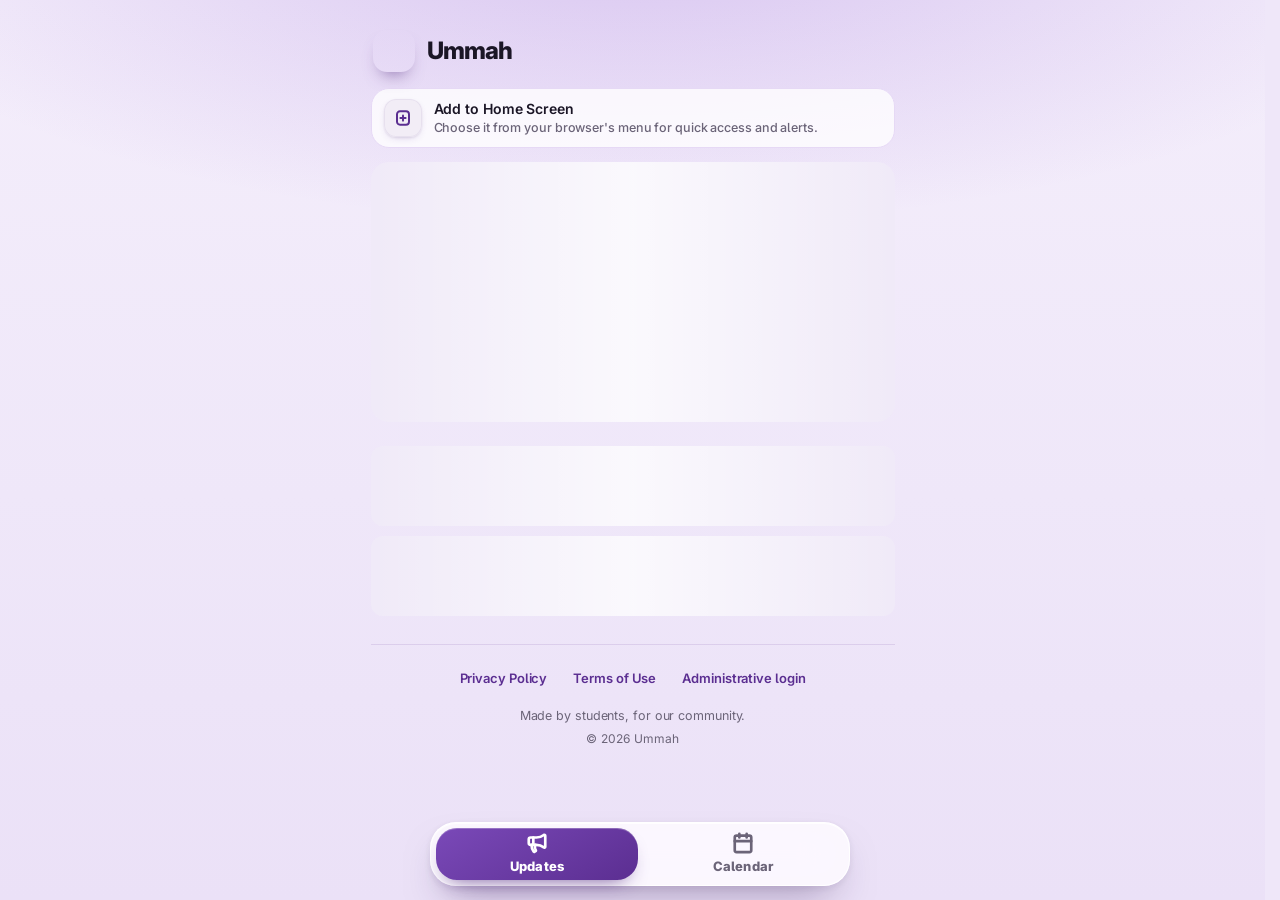
==== commit 7f48b176: "Banners are Islamic geometric designs (star lattice, hexagram lattice, overlapping circles); calenda" ====
--- a/index.html
+++ b/index.html
@@ -5,7 +5,7 @@
 <meta name="viewport" content="width=device-width, initial-scale=1, viewport-fit=cover">
 <title>Ummah</title>
 <meta name="description" content="Updates, room numbers and events.">
-<link rel="stylesheet" href="assets/css/app.css?v=149">
+<link rel="stylesheet" href="assets/css/app.css?v=150">
 <link rel="manifest" href="manifest.json">
 <link rel="icon" type="image/svg+xml" href="assets/icons/logo.svg">
 <link rel="icon" href="assets/icons/icon-192.png">
--- a/assets/css/app.css
+++ b/assets/css/app.css
@@ -1346,9 +1346,9 @@
 /* ── Banners: one illustration per post type, in the style of the empty-state mosque (light glow, flat lilac shapes, diamond strip) ── */
 .hero-media.is-pattern[data-type] { background: #e6daf5 right bottom / cover no-repeat; }
 .hero-media.is-pattern[data-type]::before, .hero-media.is-pattern[data-type]::after { display: none; }
-.hero-media.is-pattern[data-type="prayer"] { background-image: url("../img/banner-prayer.svg?v=4"); background-color: #e6daf5; }
-.hero-media.is-pattern[data-type="social"] { background-image: url("../img/banner-social.svg?v=4"); background-color: #f4dcec; }
-.hero-media.is-pattern[data-type="announcement"] { background-image: url("../img/banner-announcement.svg?v=4"); background-color: #e1d7f8; }
+.hero-media.is-pattern[data-type="prayer"] { background-image: url("../img/banner-prayer.svg?v=5"); background-color: #e6daf5; }
+.hero-media.is-pattern[data-type="social"] { background-image: url("../img/banner-social.svg?v=5"); background-color: #f4dcec; }
+.hero-media.is-pattern[data-type="announcement"] { background-image: url("../img/banner-announcement.svg?v=5"); background-color: #e1d7f8; }
 .hero-media-icon { color: var(--c); background: rgba(255, 255, 255, .72); border: 1px solid rgba(255, 255, 255, .95); box-shadow: 0 1px 0 rgba(255, 255, 255, .9) inset, 0 8px 16px -10px color-mix(in srgb, var(--c) 60%, transparent); }
 
 /* ── Timestamps: plain text, no pills or boxes ── */
@@ -1814,37 +1814,37 @@
 
 /* ══════════════ Round 16: glass calendar, glass login ══════════════ */
 
-/* Calendar: the month sits in one rounded glass panel; days are soft rounded tiles; numbers are light and quiet */
-#calendar .cal-card {
-  padding: 16px 8px 12px; margin: 0 0 8px; border-radius: 32px;
-  background: var(--glass); border: 1px solid var(--glass-edge);
-  -webkit-backdrop-filter: var(--blur); backdrop-filter: var(--blur);
-  box-shadow: 0 1px 0 rgba(255, 255, 255, .85) inset, 0 0 0 1px rgba(91, 46, 145, .06), 0 18px 36px -22px rgba(60, 30, 100, .38);
-}
-#calendar .cal-grid { gap: 3px; border: 0; border-radius: 0; overflow: visible; background: none; -webkit-backdrop-filter: none; backdrop-filter: none; }
-#calendar .cal-weekday { padding: 2px 0 8px; border: 0; background: none; font-size: 11px; font-weight: 600; letter-spacing: .06em; color: var(--ink-3); opacity: .8; }
-#calendar .cal-day, #calendar .cal-pad { border: 0; border-radius: 22px; }
-#calendar .cal-pad, #calendar .cal-pad:hover { background: none; }
-#calendar .cal-day.has, #calendar .cal-day.has:hover {
-  background: linear-gradient(180deg, rgba(255, 255, 255, .78), color-mix(in srgb, var(--tint, var(--brand)) 9%, rgba(255, 255, 255, .42)));
-  box-shadow: 0 1px 0 rgba(255, 255, 255, .95) inset, 0 0 0 1px rgba(255, 255, 255, .7), 0 8px 14px -12px color-mix(in srgb, var(--tint, var(--brand)) 55%, transparent);
-}
-#calendar .cal-day:not(.has):hover { background: rgba(255, 255, 255, .5); border-radius: 22px; }
-#calendar .cal-day .cal-num, #calendar .cal-grid .cal-num, #calendar .cal-day.has .cal-num { font-size: 15px; font-weight: 400; color: var(--ink-2); background: none; }
-#calendar .cal-day.today .cal-num, #calendar .cal-grid .cal-day.today:not(.selected) .cal-num {
-  background: color-mix(in srgb, var(--brand) 13%, #fff); color: var(--brand); font-weight: 500;
-}
-#calendar .cal-day.selected, #calendar .cal-day.selected:hover, #calendar .cal-day.selected:active {
-  border-radius: 22px; background: rgba(255, 255, 255, .92);
-  box-shadow: 0 0 0 1.5px rgba(91, 46, 145, .4) inset, 0 10px 20px -14px rgba(70, 30, 120, .5);
-}
-#calendar .cal-grid .cal-day.selected:not(.today) .cal-num { background: none; color: var(--brand); font-weight: 500; }
-#calendar .cal-day.today.selected .cal-num, #calendar .cal-grid .cal-day.today.selected .cal-num { background: color-mix(in srgb, var(--brand) 16%, #fff); color: var(--brand); font-weight: 500; }
-@media (max-width: 560px) {
-  #calendar .cal-card { padding: 14px 6px 10px; border-radius: 30px; }
-  #calendar .cal-weekday { padding: 2px 0 8px; font-size: 11px; }
-  #calendar .cal-day .cal-num, #calendar .cal-grid .cal-num { min-width: 30px; height: 30px; font-size: 15px; }
-}
+/* Calendar, iOS month view: full-width rows split by hairlines, centred numerals, thin colour bars for events,
+   weekends in grey, today a filled circle, and the month controls in one glass capsule */
+#calendar { --cal-line: rgba(27, 22, 38, .13); }
+#calendar .cal-card { margin: 0 -18px; padding: 0; border: 0; border-radius: 0; background: none; box-shadow: none; -webkit-backdrop-filter: none; backdrop-filter: none; }
+#calendar .cal-grid { gap: 0; border: 0; border-radius: 0; overflow: visible; background: none; -webkit-backdrop-filter: none; backdrop-filter: none; }
+#calendar .cal-weekday { padding: 6px 0 8px; border: 0; background: none; font-size: 11px; font-weight: 600; letter-spacing: .04em; color: var(--ink-3); opacity: 1; }
+#calendar .cal-day, #calendar .cal-pad, #calendar .cal-day:hover, #calendar .cal-day:active, #calendar .cal-day.has, #calendar .cal-day.has:hover,
+#calendar .cal-day.selected, #calendar .cal-day.selected:hover, #calendar .cal-day.selected:active, #calendar .cal-pad:hover {
+  position: relative; display: flex; flex-direction: column; align-items: center; justify-content: flex-start; gap: 4px;
+  min-height: 70px; padding: 7px 0 6px; border: 0; border-top: 1px solid var(--cal-line); border-radius: 0; background: none; box-shadow: none;
+}
+#calendar .cal-grid > :nth-child(n+8):nth-child(-n+14) { border-top-color: rgba(27, 22, 38, .22); }
+#calendar .cal-day:active { background: rgba(27, 22, 38, .05); }
+#calendar .cal-day .cal-num, #calendar .cal-grid .cal-num, #calendar .cal-day.has .cal-num {
+  min-width: 32px; height: 32px; padding: 0 4px; display: grid; place-items: center; border-radius: 999px;
+  font-size: 19px; font-weight: 500; color: var(--ink); background: none; letter-spacing: -0.01em;
+}
+#calendar .cal-grid > :nth-child(7n+1) .cal-num, #calendar .cal-grid > :nth-child(7n) .cal-num { color: var(--ink-3); }
+#calendar .cal-day.today .cal-num, #calendar .cal-grid .cal-day.today:not(.selected) .cal-num,
+#calendar .cal-day.today.selected .cal-num, #calendar .cal-grid .cal-day.today.selected .cal-num { background: var(--brand); color: #fff; font-weight: 600; }
+#calendar .cal-day.selected:not(.today) .cal-num, #calendar .cal-grid .cal-day.selected:not(.today) .cal-num { background: var(--ink); color: #fff; font-weight: 600; }
+#calendar .cal-bars { width: calc(100% - 8px); min-height: 0; align-self: center; gap: 3px; }
+#calendar .cal-bar { height: 5px; background: color-mix(in srgb, var(--c) 62%, #fff); }
+#calendar .cal-bar.is-cancelled { background: none; box-shadow: 0 0 0 1.5px color-mix(in srgb, var(--c) 62%, #fff) inset; opacity: .8; }
+#calendar .cal-bars .cal-more { font-size: 10.5px; font-weight: 600; color: var(--ink-3); }
+#calendar .cal-legend { margin: 12px 18px 0; padding: 12px 0 0; border-top: 1px solid var(--cal-line); }
+#calendar .cal-nav { display: flex; align-items: center; gap: 0; padding: 3px; border-radius: 999px; background: var(--glass-strong); border: 1px solid var(--glass-edge); box-shadow: var(--elev-1), 0 10px 18px -14px rgba(60, 30, 100, .45); -webkit-backdrop-filter: var(--blur); backdrop-filter: var(--blur); }
+#calendar .cal-nav .btn.cal-arrow, #calendar .cal-nav .btn.cal-view, #calendar .cal-nav .btn.cal-arrow:hover, #calendar .cal-nav .btn.cal-view:hover {
+  width: 42px; min-width: 42px; height: 40px; padding: 0; border: 0; border-radius: 999px; background: none; box-shadow: none; color: var(--brand);
+}
+#calendar .cal-nav .btn.cal-arrow:active, #calendar .cal-nav .btn.cal-view:active { background: rgba(91, 46, 145, .12); }
 
 /* Login: a glass card with glass fields, floating over soft colour so the blur has something to show */
 .login-wrap { position: relative; isolation: isolate; }
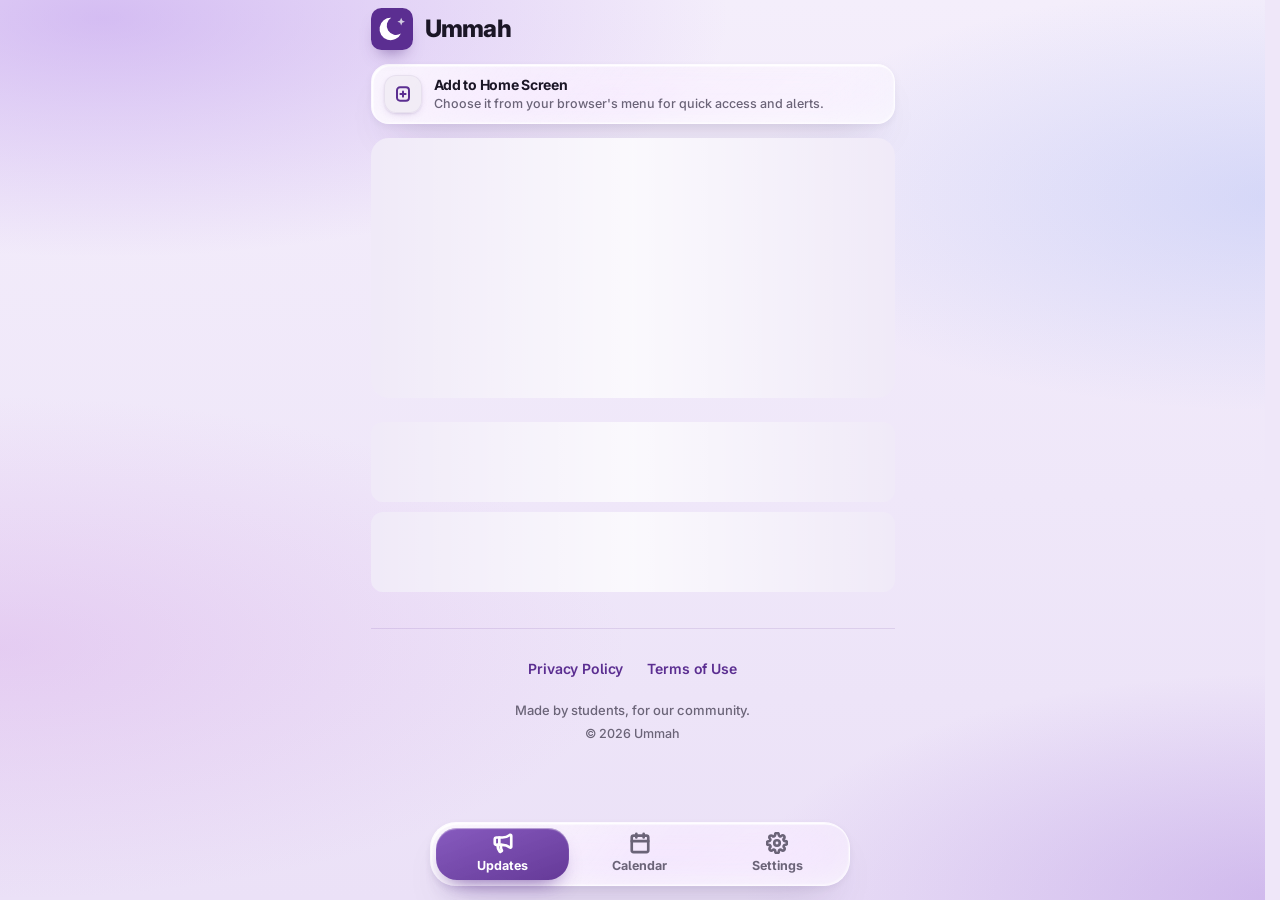
==== commit c4716f0a: "Glass redesign: Settings tab, colour themes, glass cards across Updates, Calendar and admin, admin c" ====
--- a/index.html
+++ b/index.html
@@ -5,7 +5,7 @@
 <meta name="viewport" content="width=device-width, initial-scale=1, viewport-fit=cover">
 <title>Ummah</title>
 <meta name="description" content="Updates, room numbers and events.">
-<link rel="stylesheet" href="assets/css/app.css?v=150">
+<link rel="stylesheet" href="assets/css/app.css?v=206">
 <link rel="manifest" href="manifest.json">
 <link rel="icon" type="image/svg+xml" href="assets/icons/logo.svg">
 <link rel="icon" href="assets/icons/icon-192.png">
@@ -18,6 +18,9 @@
   // Someone signed in as an administrator never sees the public pages: they go to the admin area
   // (and a link to one post, such as a push notification, opens that post there).
   try { if (localStorage.getItem("sb-pympzzwlaveyhnzwfomb-auth-token")) location.replace("exec.html" + location.hash); } catch (e) {}
+</script>
+<script>
+  try { var bg = localStorage.getItem("ummah-bg"); if (bg) document.documentElement.dataset.bg = bg; } catch (e) {}
 </script>
 </head>
 <body>
@@ -32,7 +35,6 @@
 
   <section data-panel="updates" id="panel-updates">
   <div id="install-banner" class="install-banner" hidden></div>
-  <div id="notify-banner" class="install-banner" hidden></div>
 
   <div id="skeleton">
     <div class="skeleton skeleton-hero"></div>
@@ -73,11 +75,32 @@
     <main id="calendar" class="calendar" aria-live="polite"></main>
   </section>
 
+  <section data-panel="settings" id="panel-settings" hidden>
+    <div class="settings">
+      <h1 class="settings-title">Settings</h1>
+      <div class="settings-label">Notifications</div>
+      <div class="settings-group">
+        <div class="settings-row settings-switch-row">
+          <span class="settings-row-text"><span>Notifications</span><small id="notify-hint">Checking...</small></span>
+          <label class="switch"><input type="checkbox" id="notify-switch" disabled aria-label="Notifications"><span class="switch-track"></span></label>
+        </div>
+      </div>
+      <div class="settings-label">Background</div>
+      <div class="settings-group settings-swatches" id="bg-swatches" role="radiogroup" aria-label="Background colour"></div>
+      <div class="settings-label">About</div>
+      <div class="settings-group">
+        <a class="settings-row" href="privacy.html"><span>Privacy Policy</span><svg width="18" height="18" viewBox="0 0 24 24" fill="none" stroke="currentColor" stroke-width="2.6" stroke-linecap="round" stroke-linejoin="round" aria-hidden="true"><path d="m9 6 6 6-6 6"/></svg></a>
+        <a class="settings-row" href="terms.html"><span>Terms of Use</span><svg width="18" height="18" viewBox="0 0 24 24" fill="none" stroke="currentColor" stroke-width="2.6" stroke-linecap="round" stroke-linejoin="round" aria-hidden="true"><path d="m9 6 6 6-6 6"/></svg></a>
+        <a class="settings-row" href="exec.html" data-replace><span>Administrative login</span><svg width="18" height="18" viewBox="0 0 24 24" fill="none" stroke="currentColor" stroke-width="2.6" stroke-linecap="round" stroke-linejoin="round" aria-hidden="true"><path d="m9 6 6 6-6 6"/></svg></a>
+      </div>
+      <p class="settings-note">Made by students, for our community.<br>&copy; 2026 Ummah</p>
+    </div>
+  </section>
+
   <footer class="app-footer">
     <nav class="footer-links" aria-label="Footer">
       <a href="privacy.html">Privacy Policy</a>
       <a href="terms.html">Terms of Use</a>
-      <a href="exec.html" data-replace>Administrative login</a>
     </nav>
     <p class="footer-note">Made by students, for our community.</p>
     <p class="footer-copy">&copy; 2026 Ummah</p>
@@ -86,23 +109,25 @@
   <nav class="bnav" aria-label="Sections">
     <a href="index.html" class="bnav-item" data-panel-link="updates" aria-current="page"><svg width="24" height="24" viewBox="0 0 24 24" fill="none" stroke="currentColor" stroke-width="2.8" stroke-linecap="round" stroke-linejoin="round" aria-hidden="true"><use href="#i-mega"></use></svg><span>Updates</span></a>
     <a href="index.html#calendar" class="bnav-item" data-panel-link="calendar"><svg width="24" height="24" viewBox="0 0 24 24" fill="none" stroke="currentColor" stroke-width="2.8" stroke-linecap="round" stroke-linejoin="round" aria-hidden="true"><use href="#i-calendar"></use></svg><span>Calendar</span></a>
+    <a href="index.html#settings" class="bnav-item" data-panel-link="settings"><svg width="24" height="24" viewBox="0 0 24 24" fill="none" stroke="currentColor" stroke-width="2.8" stroke-linecap="round" stroke-linejoin="round" aria-hidden="true"><use href="#i-gear"></use></svg><span>Settings</span></a>
   </nav>
 </div>
 
 <script type="module">
-  import { ICON_SPRITE } from "./assets/js/icons.js?v=15";
+  import { ICON_SPRITE } from "./assets/js/icons.js?v=16";
   document.getElementById("icon-sprite").innerHTML = ICON_SPRITE;
 </script>
 <script type="module">
   import { initPanels } from "./assets/js/nav.js?v=1";
-  initPanels({ home: "updates", titles: { updates: "Ummah", calendar: "Calendar — Ummah" } });
+  initPanels({ home: "updates", titles: { updates: "Ummah", calendar: "Calendar - Ummah", settings: "Settings - Ummah" } });
 </script>
-<script type="module" src="assets/js/reader.js?v=48"></script>
-<script type="module" src="assets/js/calendar.js?v=41"></script>
+<script type="module" src="assets/js/reader.js?v=52"></script>
+<script type="module" src="assets/js/calendar.js?v=45"></script>
 <script type="module" src="assets/js/install.js?v=12"></script>
 <script src="assets/js/fx.js?v=4" defer></script>
 <script src="assets/js/sw-register.js?v=3"></script>
 <script src="https://cdn.onesignal.com/sdks/web/v16/OneSignalSDK.page.js" defer></script>
-<script type="module" src="assets/js/notify.js?v=9"></script>
+<script type="module" src="assets/js/notify.js?v=14"></script>
+<script type="module" src="assets/js/settings.js?v=2"></script>
 </body>
 </html>
--- a/assets/css/app.css
+++ b/assets/css/app.css
@@ -25,7 +25,7 @@
 
   --type-prayer-hero: #5b2e91;       --type-prayer-chip: #e2d6f2;       --type-prayer-icon: #5b2e91;
   --type-social-hero: #a0357f;       --type-social-chip: #f3d6ea;       --type-social-icon: #a0357f;
-  --type-announcement-hero: #7a4bd0; --type-announcement-chip: #e6dcf8; --type-announcement-icon: #6a3dbd;
+  --type-announcement-hero: #2f6fd0; --type-announcement-chip: #d9e7fb; --type-announcement-icon: #2a5fb8;
   --type-exec_meeting-hero: #34205c; --type-exec_meeting-chip: #d8cfe8; --type-exec_meeting-icon: #34205c;
   --type-prayer-list: var(--surface);
   --type-social-list: var(--surface);
@@ -1346,9 +1346,9 @@
 /* ── Banners: one illustration per post type, in the style of the empty-state mosque (light glow, flat lilac shapes, diamond strip) ── */
 .hero-media.is-pattern[data-type] { background: #e6daf5 right bottom / cover no-repeat; }
 .hero-media.is-pattern[data-type]::before, .hero-media.is-pattern[data-type]::after { display: none; }
-.hero-media.is-pattern[data-type="prayer"] { background-image: url("../img/banner-prayer.svg?v=5"); background-color: #e6daf5; }
-.hero-media.is-pattern[data-type="social"] { background-image: url("../img/banner-social.svg?v=5"); background-color: #f4dcec; }
-.hero-media.is-pattern[data-type="announcement"] { background-image: url("../img/banner-announcement.svg?v=5"); background-color: #e1d7f8; }
+.hero-media.is-pattern[data-type="prayer"] { background-image: url("../img/banner-prayer.svg?v=7"); background-color: #e6daf5; }
+.hero-media.is-pattern[data-type="social"] { background-image: url("../img/banner-social.svg?v=7"); background-color: #f4dcec; }
+.hero-media.is-pattern[data-type="announcement"] { background-image: url("../img/banner-announcement.svg?v=8"); background-color: #d3e3fa; }
 .hero-media-icon { color: var(--c); background: rgba(255, 255, 255, .72); border: 1px solid rgba(255, 255, 255, .95); box-shadow: 0 1px 0 rgba(255, 255, 255, .9) inset, 0 8px 16px -10px color-mix(in srgb, var(--c) 60%, transparent); }
 
 /* ── Timestamps: plain text, no pills or boxes ── */
@@ -1876,3 +1876,738 @@
 .login-card .btn-lg:active { box-shadow: inset 0 3px 8px rgba(25, 8, 50, .45); }
 .pw-toggle { right: 8px; padding: 7px 12px; border-radius: 999px; background: rgba(91, 46, 145, .08); font-size: 12.5px; }
 .pw-toggle:hover { background: rgba(91, 46, 145, .14); }
+
+/* ═══════════ Final polish: header, empty states, legend (keep last) ═══════════ */
+.app-header.masthead { margin: calc(8px + env(safe-area-inset-top)) 0 14px; padding: 0 2px; }
+body[data-panel="calendar"] .app-header.masthead { margin-bottom: 4px; }
+#calendar .cal-head { margin-top: 12px; margin-bottom: 14px; }
+
+.empty-card, .empty-card.compact, .empty-card.empty-calendar, .calendar .empty-card.empty-calendar, .calendar .empty-card.empty-calendar.compact {
+  display: flex; flex-direction: column; align-items: center; text-align: center;
+  margin: 0 0 16px; padding: 32px 24px 30px; border-radius: 24px;
+  background: rgba(255, 255, 255, .72); border: 1px solid rgba(255, 255, 255, .95); box-shadow: var(--elev-1);
+}
+.empty-card.compact, .calendar .empty-card.empty-calendar.compact { padding: 28px 22px 26px; margin: 6px 0 0; }
+.empty-art, .calendar .empty-calendar .empty-art { display: block; line-height: 0; margin: 0 0 14px; }
+.empty-art svg, .empty-card.compact .empty-art svg { width: 56px; height: 56px; }
+.empty-card .empty-title, .calendar .empty-calendar .empty-title { margin: 0; font-size: 19px; font-weight: 700; letter-spacing: -0.02em; color: var(--ink); }
+.empty-card.compact .empty-title { font-size: 17px; }
+.empty-card .empty-copy, .calendar .empty-calendar .empty-copy { max-width: 30ch; margin: 8px auto 0; font-size: 14.5px; line-height: 1.5; color: var(--ink-2); }
+.empty-card .empty-cta { margin-top: 20px; padding: 11px 22px; border-radius: 999px; background: var(--brand); color: #fff; border-color: transparent; font-weight: 650; }
+.empty-card .empty-cta:hover { background: var(--brand-600); }
+
+.calendar .cal-legend, .cal-legend { display: flex; justify-content: flex-start; align-items: center; flex-wrap: wrap; gap: 8px 22px; margin: 14px 0 12px; padding: 14px 0 0; }
+.cal-legend span, .cal-legend span:first-child, .cal-legend span:last-child { flex: none; justify-content: flex-start; gap: 8px; font-size: 13px; }
+
+/* Settings panel */
+.settings { padding-top: 6px; }
+.settings-title { margin: 8px 2px 16px; font-size: 34px; font-weight: 800; letter-spacing: -0.03em; }
+.settings-group { border-radius: 20px; overflow: hidden; background: rgba(255, 255, 255, .78); border: 1px solid rgba(255, 255, 255, .95); box-shadow: var(--elev-1); }
+.settings-row { display: flex; align-items: center; justify-content: space-between; gap: 12px; padding: 16px 18px; font-size: 16px; font-weight: 600; color: var(--ink); text-decoration: none; }
+.settings-row + .settings-row { border-top: 1px solid rgba(91, 46, 145, .1); }
+.settings-row svg { color: var(--ink-3); flex: none; }
+.settings-row:active { background: var(--brand-50); }
+.settings-note { margin: 22px 0 0; text-align: center; font-size: 13px; line-height: 1.6; color: var(--ink-3); }
+body[data-panel="settings"] .app-footer { display: none; }
+
+.settings-label { margin: 24px 4px 8px; font-size: 12.5px; font-weight: 700; letter-spacing: .06em; text-transform: uppercase; color: var(--ink-3); }
+.settings-switch-row { cursor: default; }
+.settings-row-text { display: flex; flex-direction: column; gap: 3px; min-width: 0; }
+.settings-row-text small { font-size: 13px; font-weight: 500; line-height: 1.35; color: var(--ink-3); }
+.switch { position: relative; flex: none; display: inline-block; width: 52px; height: 32px; }
+.switch input { position: absolute; inset: 0; width: 100%; height: 100%; margin: 0; opacity: 0; cursor: pointer; z-index: 1; }
+.switch-track { position: absolute; inset: 0; border-radius: 999px; background: #d3cbe0; transition: background-color .2s var(--ease); }
+.switch-track::after { content: ""; position: absolute; top: 3px; left: 3px; width: 26px; height: 26px; border-radius: 50%; background: #fff; box-shadow: 0 2px 4px rgba(30, 10, 60, .3); transition: transform .2s var(--ease); }
+.switch input:checked + .switch-track { background: var(--brand); }
+.switch input:checked + .switch-track::after { transform: translateX(20px); }
+.switch input:disabled { cursor: not-allowed; }
+.switch input:disabled + .switch-track { opacity: .5; }
+.settings-swatches { display: grid; grid-template-columns: repeat(3, 1fr); gap: 4px; padding: 10px; }
+.swatch { display: flex; flex-direction: column; align-items: center; gap: 8px; padding: 12px 4px 10px; border: 0; border-radius: 14px; background: none; font: inherit; font-size: 13px; font-weight: 600; color: var(--ink-2); cursor: pointer; }
+.swatch i { width: 40px; height: 40px; border-radius: 50%; border: 1px solid rgba(40, 20, 70, .14); box-shadow: inset 0 0 0 3px rgba(255, 255, 255, .55); }
+.swatch[aria-checked="true"] { background: var(--brand-50); color: var(--brand); }
+.swatch[aria-checked="true"] { box-shadow: inset 0 0 0 2px var(--brand); }
+
+/* background colour choices */
+
+/* ═══════════ Colour themes: accent follows the chosen background ═══════════ */
+:root { --accent-2: #7a49b8; }
+
+/* logo takes the accent colour: tile in the accent, crescent and star on top */
+.masthead .app-title::before {
+  background: url("data:image/svg+xml,%3Csvg xmlns='http://www.w3.org/2000/svg' viewBox='0 0 64 64'%3E%3Cpath fill='%23fff' d='M30.76 15.02A17 17 0 1 0 45.6 38.76A14 14 0 1 1 30.76 15.02Z'/%3E%3Cpath fill='%23e9e9f0' fill-opacity='.85' d='M46 15l1.7 4.1 4.1 1.7-4.1 1.7L46 26.6l-1.7-4.1-4.1-1.7 4.1-1.7z'/%3E%3C/svg%3E") center / 100% 100% no-repeat, var(--brand);
+  border-radius: 25%;
+}
+.bnav-item[aria-current="page"] { background: linear-gradient(150deg, var(--accent-2), var(--brand)); }
+#calendar .cal-nav .btn.cal-view, #calendar .cal-nav .btn.cal-view:hover { background: linear-gradient(150deg, var(--accent-2), var(--brand)); }
+.cal-day.today .cal-num, .cal-day.selected .cal-num { background-color: var(--brand); }
+
+/* turn-off button */
+.settings-off { display: block; width: 100%; margin-top: 10px; padding: 13px 16px; border: 1px solid var(--brand-100); border-radius: 16px; background: rgba(255, 255, 255, .78); font: inherit; font-size: 15px; font-weight: 650; color: #c0334a; cursor: pointer; }
+.settings-off[hidden] { display: none; }
+.settings-off:active { background: #fbe9ec; }
+
+/* Colour themes: the whole page (background, cards, banners, images, logo) is rotated to the chosen hue */
+html[data-bg="sky"]  { filter: hue-rotate(-68deg); }
+html[data-bg="mint"] { filter: hue-rotate(-123deg); }
+html[data-bg="rose"] { filter: hue-rotate(62deg); }
+html[data-bg="sand"] { filter: hue-rotate(127deg) saturate(.85); }
+html[data-bg="white"] { filter: grayscale(.92); }
+/* swatches show the true colour: cancel the page rotation on them */
+html[data-bg="sky"] .swatch i  { filter: hue-rotate(68deg); }
+html[data-bg="mint"] .swatch i { filter: hue-rotate(123deg); }
+html[data-bg="rose"] .swatch i { filter: hue-rotate(-62deg); }
+html[data-bg="sand"] .swatch i { filter: saturate(1.18) hue-rotate(-127deg); }
+
+/* Footer: one calm, evenly spaced block (keep last) */
+.app-footer { display: flex; flex-direction: column; align-items: center; margin-top: 36px; padding: 24px 0 8px; border-top: 1px solid rgba(91, 46, 145, .12); text-align: center; }
+.footer-links { display: flex; flex-wrap: wrap; justify-content: center; align-items: center; gap: 4px 24px; margin: 0 0 16px; }
+.footer-links a { display: inline-flex; align-items: center; min-height: 32px; padding: 0; font-size: 14px; font-weight: 600; line-height: 1; white-space: nowrap; }
+.footer-note { margin: 0 0 6px; font-size: 13px; line-height: 1.4; color: var(--ink-3); }
+.footer-copy { margin: 0; font-size: 12.5px; line-height: 1.4; letter-spacing: 0; word-spacing: 0; color: var(--ink-3); }
+
+/* ═══════════ Round: banner blur, calendar buttons and spacing, Next up hierarchy ═══════════ */
+
+/* banners: the illustration sits on its own layer with a very slight blur; the icon and badges stay sharp */
+.hero-media.is-pattern[data-type] { position: relative; overflow: hidden; isolation: isolate; background-image: none !important; }
+.hero-media.is-pattern[data-type]::before { display: block; content: ""; position: absolute; inset: -4px; z-index: -1; background: right bottom / cover no-repeat; }
+.hero-media.is-pattern[data-type="prayer"]::before { background-image: url("../img/banner-prayer.svg?v=7"); }
+.hero-media.is-pattern[data-type="social"]::before { background-image: url("../img/banner-social.svg?v=7"); }
+.hero-media.is-pattern[data-type="announcement"]::before { background-image: url("../img/banner-announcement.svg?v=8"); }
+
+/* calendar top-right buttons: solid, clearly visible in every colour */
+#calendar .cal-head { margin-top: 30px; margin-bottom: 18px; }
+#calendar .cal-nav .btn.cal-arrow, #calendar .cal-nav .btn.cal-arrow:hover {
+  background: var(--brand-100); color: var(--brand-600); border: 1.5px solid color-mix(in srgb, var(--brand) 45%, transparent);
+  box-shadow: 0 6px 12px -8px color-mix(in srgb, var(--brand) 70%, transparent);
+}
+#calendar .cal-nav .btn.cal-arrow:active { background: color-mix(in srgb, var(--brand) 28%, #fff); }
+#calendar .cal-nav .btn.cal-view, #calendar .cal-nav .btn.cal-view:hover { background: var(--brand); color: #fff; border: 1.5px solid var(--brand); box-shadow: 0 8px 14px -8px color-mix(in srgb, var(--brand) 85%, transparent); }
+#calendar .cal-nav .cal-arrow svg, #calendar .cal-nav .cal-view svg { stroke-width: 3; }
+
+/* Next up: label, then title, then date and time, with a chevron on the right */
+#calendar .cal-next-hint { align-items: center; gap: 12px; padding: 14px 16px; }
+#calendar .cal-next-text { flex: 1; display: flex; flex-direction: column; align-items: flex-start; gap: 3px; min-width: 0; text-align: left; }
+#calendar .cal-next-text small { font-size: 11.5px; font-weight: 700; letter-spacing: .07em; text-transform: uppercase; color: var(--brand); }
+#calendar .cal-next-text b { font-size: 17px; font-weight: 700; line-height: 1.25; letter-spacing: -0.01em; color: var(--ink); }
+#calendar .cal-next-hint .cal-next-when { display: block; margin: 0; font-size: 13.5px; font-weight: 500; color: var(--ink-3); white-space: normal; }
+#calendar .cal-next-hint > svg { flex: none; color: var(--ink-3); transform: rotate(-90deg); stroke-width: 3; }
+
+/* ═══════════ Calendar top-right buttons: separate round glass buttons, no white backing ═══════════ */
+#calendar .cal-nav { gap: 10px; padding: 0; border: 0; border-radius: 0; background: none; box-shadow: none; -webkit-backdrop-filter: none; backdrop-filter: none; }
+#calendar .cal-nav .btn.cal-arrow, #calendar .cal-nav .btn.cal-arrow:hover, #calendar .cal-nav .btn.cal-view, #calendar .cal-nav .btn.cal-view:hover {
+  width: 44px; height: 44px; min-width: 44px; padding: 0; border-radius: 50%; display: grid; place-items: center;
+  border: 1px solid rgba(255, 255, 255, .7);
+  -webkit-backdrop-filter: blur(16px) saturate(1.9); backdrop-filter: blur(16px) saturate(1.9);
+}
+#calendar .cal-nav .btn.cal-arrow, #calendar .cal-nav .btn.cal-arrow:hover {
+  color: var(--brand-600);
+  background: linear-gradient(160deg, rgba(255, 255, 255, .5), rgba(255, 255, 255, .14));
+  box-shadow: 0 1px 1px rgba(255, 255, 255, .9) inset, 0 -8px 12px -6px rgba(255, 255, 255, .45) inset, 0 10px 18px -10px rgba(45, 20, 80, .4), 0 2px 4px rgba(45, 20, 80, .08);
+}
+#calendar .cal-nav .btn.cal-view, #calendar .cal-nav .btn.cal-view:hover {
+  color: #fff; border-color: rgba(255, 255, 255, .45);
+  background: linear-gradient(160deg, color-mix(in srgb, var(--accent-2) 88%, transparent), color-mix(in srgb, var(--brand) 92%, transparent));
+  box-shadow: 0 1px 1px rgba(255, 255, 255, .55) inset, 0 -8px 12px -6px rgba(255, 255, 255, .25) inset, 0 12px 20px -10px color-mix(in srgb, var(--brand) 80%, transparent);
+}
+#calendar .cal-nav .btn.cal-arrow:active { background: linear-gradient(160deg, rgba(255, 255, 255, .7), rgba(255, 255, 255, .3)); }
+@media (max-width: 560px) {
+  #calendar .cal-nav .btn.cal-arrow, #calendar .cal-nav .btn.cal-view, #calendar .cal-nav .btn.cal-arrow:hover, #calendar .cal-nav .btn.cal-view:hover { width: 44px; height: 44px; min-width: 44px; }
+}
+
+/* ═══════════ One glass system for every screen (keep last) ═══════════ */
+:root {
+  --g-bg: linear-gradient(155deg, rgba(255, 255, 255, .74), rgba(255, 255, 255, .36));
+  --g-bg-soft: linear-gradient(155deg, rgba(255, 255, 255, .6), rgba(255, 255, 255, .26));
+  --g-edge: rgba(255, 255, 255, .8);
+  --g-shadow: 0 1px 1px rgba(255, 255, 255, .95) inset, 0 -14px 22px -16px rgba(255, 255, 255, .55) inset, 0 20px 40px -22px rgba(45, 20, 90, .38), 0 2px 6px rgba(45, 20, 90, .05);
+  --g-blur: blur(22px) saturate(1.8);
+}
+
+/* every card-like surface */
+.hero-card, .list-card, .hist-card, .empty-state, .empty-card, .empty-card.compact, .install-banner,
+.settings-group, .cal-ev, #calendar .cal-next-hint, .new-post-box, .login-card, .exec-item.list-card {
+  background: var(--g-bg) !important;
+  border: 1px solid var(--g-edge) !important;
+  box-shadow: var(--g-shadow) !important;
+  -webkit-backdrop-filter: var(--g-blur); backdrop-filter: var(--g-blur);
+}
+.hero-card { border-radius: 28px; }
+.hero-card::before { display: none; }
+.hist-card .list-card { background: none !important; border: 0 !important; box-shadow: none !important; -webkit-backdrop-filter: none; backdrop-filter: none; }
+.hist-card .list-card + .list-card { border-top: 1px solid rgba(255, 255, 255, .6) !important; }
+.cal-day.selected { background: var(--g-bg) !important; border: 1px solid var(--g-edge); box-shadow: var(--g-shadow); }
+.settings-row + .settings-row { border-top-color: rgba(255, 255, 255, .7); box-shadow: 0 -1px 0 rgba(91, 46, 145, .06); }
+
+/* hero banner stays flat (it has its own illustration); only the text panel is glass */
+.hero-card .hero-media { border-radius: 0; }
+
+/* inputs and secondary buttons */
+.input, .btn-secondary, .load-more {
+  background: var(--g-bg-soft); border: 1px solid var(--g-edge);
+  box-shadow: 0 1px 1px rgba(255, 255, 255, .9) inset, 0 6px 14px -10px rgba(45, 20, 90, .3);
+  -webkit-backdrop-filter: var(--g-blur); backdrop-filter: var(--g-blur);
+}
+
+/* bottom bar */
+.bnav {
+  background: var(--g-bg); border: 1px solid var(--g-edge); box-shadow: var(--g-shadow);
+  -webkit-backdrop-filter: var(--g-blur); backdrop-filter: var(--g-blur);
+}
+.bnav-item[aria-current="page"] {
+  background: linear-gradient(160deg, color-mix(in srgb, var(--accent-2) 90%, transparent), color-mix(in srgb, var(--brand) 94%, transparent));
+  box-shadow: 0 1px 1px rgba(255, 255, 255, .5) inset, 0 12px 22px -12px color-mix(in srgb, var(--brand) 85%, transparent);
+}
+
+/* swatch tiles and settings spacing */
+.settings-swatches { padding: 12px; gap: 6px; }
+.swatch[aria-checked="true"] { background: rgba(255, 255, 255, .55); box-shadow: inset 0 0 0 2px var(--brand), 0 6px 14px -8px color-mix(in srgb, var(--brand) 60%, transparent); }
+.settings-label { margin: 26px 6px 10px; }
+
+/* ═══════════ Updates card: shorter, clearer order, colour coded by type ═══════════ */
+.hero-media { height: 84px; }
+.hero-media-icon { left: 16px; bottom: 14px; width: 42px; height: 42px; border-radius: 14px; }
+.hero-card .hero-body { padding: 18px 22px 16px; }
+.hero-card .hero-eyebrow { margin-bottom: 6px; }
+.hero-card .hero-type { color: var(--c); font-size: 12px; }
+.hero-card .hero-type i { background: var(--c); }
+.hero-card .hero-title { margin: 0 0 12px; font-size: 28px; line-height: 1.12; }
+.hero-card .hero-chips { display: flex; flex-wrap: wrap; align-items: center; gap: 6px 18px; margin: 0; }
+.hero-card .hero-chips .chip { font-size: 15px; font-weight: 700; color: var(--ink); }
+.hero-card .hero-chips .chip.chip-place { flex-basis: 100%; font-size: 14px; font-weight: 600; color: var(--ink-2); }
+.hero-card .hero-chips .chip.chip-posted { font-size: 14px; font-weight: 600; color: var(--ink-2); }
+.hero-card .hero-notes { margin-top: 12px; font-size: 14.5px; line-height: 1.5; }
+.hero-card .hero-footer { margin-top: 12px; padding-top: 0; border: 0; }
+.hero-card .hero-footer .updated-text { font-size: 12px; color: var(--ink-3); }
+.hero-card { box-shadow: var(--g-shadow), 0 0 0 1px color-mix(in srgb, var(--c) 18%, transparent) !important; }
+.hero-badges { left: auto; right: 12px; top: 12px; justify-content: flex-end; }
+.hero-media-icon { top: 50%; bottom: auto; transform: translateY(-50%); }
+
+
+/* Page background: the existing fixed layer (reaches past the screen so overscroll never shows white),
+   with soft colour glows added inside the screen area so the glass cards have something to blur. */
+body::before {
+  background:
+    radial-gradient(70% 38vh at 8% calc(100vh + 2vh), rgba(165, 115, 230, .40), transparent 70%),
+    radial-gradient(60% 34vh at 100% calc(100vh + 22vh), rgba(120, 150, 240, .24), transparent 70%),
+    radial-gradient(70% 40vh at 0% calc(100vh + 72vh), rgba(205, 140, 225, .28), transparent 70%),
+    radial-gradient(60% 36vh at 100% calc(100vh + 100vh), rgba(150, 100, 215, .32), transparent 70%),
+    linear-gradient(180deg, #f4eefb 0, #f4eefb 100vh, #efe7f9 calc(100vh + 55vh), #ebe1f7 calc(100vh + 100vh), #ebe1f7 100%);
+}
+
+/* List cards (More today, Coming up): type label, title, when and where, notes, then "Updated" last */
+.list-card .list-body { display: flex; flex-direction: column; align-items: flex-start; gap: 0; }
+.list-card .list-kicker { margin: 0 0 4px; font-size: 11px; font-weight: 750; letter-spacing: .08em; }
+.list-card .list-title { margin: 0; font-size: 18px; font-weight: 700; line-height: 1.22; letter-spacing: -0.02em; color: var(--ink); }
+.list-card .list-meta { margin: 6px 0 0; font-size: 14px; font-weight: 600; line-height: 1.35; color: var(--ink-2); }
+.list-card .list-meta:empty { display: none; }
+.list-card .list-notes { margin: 8px 0 0; font-size: 14px; line-height: 1.45; color: var(--ink-2); }
+.list-card .list-updated { margin: 10px 0 0; font-size: 12px; font-weight: 500; color: var(--ink-3); }
+.list-card { padding: 16px 18px; gap: 14px; }
+
+/* Calendar event card: type, title, then the time (largest) with its date, then the place */
+.cal-ev { display: flex; flex-direction: column; align-items: flex-start; gap: 0; padding: 16px 18px; }
+.cal-ev .cal-ev-kicker { display: flex; align-items: center; justify-content: space-between; width: 100%; margin: 0 0 6px; font-size: 11px; font-weight: 750; letter-spacing: .08em; text-transform: uppercase; color: var(--c); }
+.cal-ev .cal-ev-kicker i { display: inline-block; width: 6px; height: 6px; margin-right: 6px; border-radius: 50%; background: var(--c); }
+.cal-ev .cal-ev-kicker .rec-mark { margin-left: auto; font-size: 12px; font-weight: 600; letter-spacing: 0; text-transform: none; color: var(--ink-3); }
+.cal-ev .cal-ev-title { margin: 0; font-size: 19px; font-weight: 700; line-height: 1.2; letter-spacing: -0.02em; color: var(--ink); }
+.cal-ev .cal-ev-when { display: flex; flex-direction: row; align-items: baseline; flex-wrap: wrap; gap: 4px 12px; margin: 10px 0 0; text-align: left; }
+.cal-ev .cal-ev-when b { font-size: 30px; font-weight: 800; line-height: 1; letter-spacing: -0.03em; color: var(--c); }
+.cal-ev .cal-ev-when small { font-size: 14px; font-weight: 600; color: var(--ink-2); }
+.cal-ev .cal-ev-place { margin: 12px 0 0; padding-top: 12px; width: 100%; border-top: 1px solid rgba(91, 46, 145, .1); font-size: 14px; font-weight: 600; color: var(--ink-2); }
+.cal-ev .cal-ev-notes { margin: 10px 0 0; font-size: 14px; line-height: 1.45; color: var(--ink-2); }
+
+/* ═══════════ Distributed layouts: content spread across the card width ═══════════ */
+
+/* Calendar event card: title and place on the left, time and date on the right */
+.cal-ev { display: grid; grid-template-columns: minmax(0, 1fr) auto; grid-template-areas: "kicker kicker" "title when" "place when" "cancel cancel" "notes notes"; column-gap: 16px; align-items: start; }
+.cal-ev .cal-ev-kicker { grid-area: kicker; margin-bottom: 10px; }
+.cal-ev .cal-ev-title { grid-area: title; align-self: start; }
+.cal-ev .cal-ev-when { grid-area: when; flex-direction: column; align-items: flex-end; gap: 4px; margin: 0; text-align: right; }
+.cal-ev .cal-ev-when b { font-size: 32px; }
+.cal-ev .cal-ev-when small { font-size: 13.5px; }
+.cal-ev .cal-ev-place { grid-area: place; align-self: end; width: auto; margin: 8px 0 0; padding: 0; border: 0; font-size: 14px; }
+.cal-ev .cal-ev-cancel { grid-area: cancel; margin-top: 10px; }
+.cal-ev .cal-ev-notes { grid-area: notes; margin-top: 12px; padding-top: 12px; border-top: 1px solid rgba(91, 46, 145, .1); }
+
+/* "More today" / "Coming up" cards: details on the left, "Updated" on the right of the same row */
+.list-card .list-body { display: grid; grid-template-columns: minmax(0, 1fr) auto; column-gap: 12px; align-items: end; }
+.list-card .list-kicker { grid-column: 1 / -1; grid-row: 1; align-self: start; }
+.list-card .list-title { grid-column: 1 / -1; grid-row: 2; align-self: start; }
+.list-card .list-meta { grid-column: 1; grid-row: 3; margin-top: 8px; }
+.list-card .list-updated { grid-column: 2; grid-row: 3; margin: 8px 0 0; text-align: right; white-space: nowrap; }
+.list-card .list-notes { grid-column: 1 / -1; grid-row: 4; margin-top: 10px; }
+.list-card .list-meta:empty { display: block; min-height: 0; margin: 0; }
+
+/* ═══════════ Time size, and one selection style (the filled accent circle) everywhere ═══════════ */
+
+/* event card: time is the lead detail but no longer oversized */
+.cal-ev .cal-ev-when b { font-size: 22px; font-weight: 800; letter-spacing: -0.02em; }
+.cal-ev .cal-ev-when small { font-size: 13px; }
+.cal-ev .cal-ev-title { font-size: 20px; }
+
+/* calendar days: the selected day is a filled accent circle in a softly rounded glass tile; today is the same circle, lighter */
+#calendar .cal-day.selected, .cal-day.selected {
+  border-radius: 18px; border: 1px solid rgba(255, 255, 255, .85) !important;
+  background: linear-gradient(160deg, rgba(255, 255, 255, .7), rgba(255, 255, 255, .3)) !important;
+  box-shadow: 0 1px 1px rgba(255, 255, 255, .9) inset, 0 10px 18px -12px color-mix(in srgb, var(--brand) 55%, transparent);
+}
+#calendar .cal-day.selected .cal-num, #calendar .cal-grid .cal-day.selected .cal-num,
+#calendar .cal-day.selected:not(.today) .cal-num, #calendar .cal-grid .cal-day.selected:not(.today) .cal-num,
+#calendar .cal-day.today.selected .cal-num, #calendar .cal-grid .cal-day.today.selected .cal-num {
+  background: linear-gradient(160deg, var(--accent-2), var(--brand)); color: #fff; font-weight: 700;
+  box-shadow: 0 6px 12px -6px color-mix(in srgb, var(--brand) 80%, transparent);
+}
+#calendar .cal-day.today:not(.selected) .cal-num, #calendar .cal-grid .cal-day.today:not(.selected) .cal-num {
+  background: color-mix(in srgb, var(--brand) 16%, #fff); color: var(--brand-600); font-weight: 700;
+}
+
+/* ═══════════ Calendar as one glass card; no lines across the days; instant, clean selection ═══════════ */
+#calendar .cal-card {
+  margin: 0 0 16px; padding: 10px 6px 4px; border-radius: 28px; overflow: hidden;
+  background: var(--g-bg); border: 1px solid var(--g-edge); box-shadow: var(--g-shadow);
+  -webkit-backdrop-filter: var(--g-blur); backdrop-filter: var(--g-blur);
+}
+#calendar .cal-grid { border: 0; }
+#calendar .cal-weekday, #calendar .cal-day, #calendar .cal-pad,
+#calendar .cal-grid > *, #calendar .cal-grid > :nth-child(n+8):nth-child(-n+14), #calendar .cal-grid > :nth-last-child(-n+7) {
+  border: 0 !important; border-radius: 18px;
+}
+#calendar .cal-day {
+  transition: background-color .1s ease-out, box-shadow .1s ease-out, scale .12s var(--ease);
+}
+#calendar .cal-day.selected, .cal-day.selected {
+  border: 0 !important; border-radius: 18px;
+  box-shadow: 0 0 0 1px rgba(255, 255, 255, .9) inset, 0 1px 1px rgba(255, 255, 255, .9) inset, 0 8px 16px -10px color-mix(in srgb, var(--brand) 55%, transparent);
+}
+#calendar .cal-legend { margin: 6px 12px 10px; padding-top: 12px; border-top: 1px solid rgba(91, 46, 145, .1); }
+
+/* Background swatches: the chosen colour is unmistakable (dark ring, check badge, bold label); the rest stay quiet */
+.swatch { position: relative; transition: background-color .12s ease-out, color .12s ease-out; }
+.swatch i { position: relative; transition: box-shadow .12s ease-out; }
+.swatch[aria-checked="false"] { opacity: .85; }
+.swatch[aria-checked="true"] { opacity: 1; background: rgba(255, 255, 255, .7); box-shadow: 0 0 0 1px rgba(255, 255, 255, .9) inset, 0 8px 16px -10px rgba(45, 20, 90, .35); color: var(--ink); font-weight: 800; }
+.swatch[aria-checked="true"] i { box-shadow: inset 0 0 0 3px #fff, 0 0 0 3px var(--sw); border-color: transparent; }
+.swatch[aria-checked="true"] i::after {
+  content: ""; position: absolute; right: -5px; bottom: -5px; width: 20px; height: 20px; border-radius: 50%;
+  background: var(--sw) url("data:image/svg+xml,%3Csvg xmlns='http://www.w3.org/2000/svg' viewBox='0 0 24 24' fill='none' stroke='%23fff' stroke-width='3.4' stroke-linecap='round' stroke-linejoin='round'%3E%3Cpath d='m6 12.5 4 4 8-9'/%3E%3C/svg%3E") center / 14px no-repeat;
+  box-shadow: 0 0 0 2px #fff;
+}
+
+.swatch i { border: 0; box-shadow: inset 0 0 0 3px rgba(255, 255, 255, .35), 0 4px 10px -4px rgba(45, 20, 90, .35); }
+.swatch[aria-checked="true"] i { box-shadow: inset 0 0 0 3px #fff, 0 0 0 3px var(--sw), 0 6px 12px -4px rgba(45, 20, 90, .4); }
+
+/* ═══════════ Updates: liquid-glass cards (clear body, bright rim, soft sheen) ═══════════ */
+#panel-updates .hero-card, #panel-updates .list-card, #panel-updates .hist-card, #panel-updates .install-banner, #panel-updates .empty-card,
+#panel-view .hero-card, #panel-view .list-card, #panel-view .hist-card, #panel-view .empty-card {
+  position: relative;
+  background: linear-gradient(140deg, rgba(255, 255, 255, .62) 0%, rgba(255, 255, 255, .28) 55%, rgba(255, 255, 255, .42) 100%) !important;
+  border: 1px solid rgba(255, 255, 255, .7) !important;
+  box-shadow:
+    inset 1.5px 1.5px 1px rgba(255, 255, 255, .95),
+    inset -1px -1px 1px rgba(255, 255, 255, .35),
+    inset 0 -18px 28px -18px rgba(255, 255, 255, .5),
+    0 22px 44px -24px rgba(45, 20, 90, .42),
+    0 3px 8px rgba(45, 20, 90, .06) !important;
+  -webkit-backdrop-filter: blur(26px) saturate(2); backdrop-filter: blur(26px) saturate(2);
+}
+/* soft diagonal sheen across the top-left of each glass card */
+#panel-updates .hero-card::after, #panel-updates .list-card::after, #panel-updates .install-banner::after,
+#panel-view .hero-card::after, #panel-view .list-card::after {
+  content: ""; position: absolute; inset: 0; z-index: 0; pointer-events: none; border-radius: inherit;
+  background: linear-gradient(125deg, rgba(255, 255, 255, .38) 0%, rgba(255, 255, 255, .08) 28%, transparent 48%);
+}
+#panel-updates .hist-card .list-card, #panel-view .hist-card .list-card { background: none !important; box-shadow: none !important; -webkit-backdrop-filter: none; backdrop-filter: none; }
+#panel-updates .hist-card .list-card::after, #panel-view .hist-card .list-card::after { display: none; }
+
+/* banner strip on hero cards: glass over the pattern instead of a flat block */
+#panel-updates .hero-media, #panel-view .hero-media { border-bottom: 1px solid rgba(255, 255, 255, .55); }
+#panel-updates .hero-media-icon, #panel-view .hero-media-icon {
+  background: rgba(255, 255, 255, .5); border: 1px solid rgba(255, 255, 255, .85);
+  box-shadow: inset 1px 1px 1px rgba(255, 255, 255, .9), 0 8px 16px -8px rgba(45, 20, 90, .35);
+  -webkit-backdrop-filter: blur(14px) saturate(1.8); backdrop-filter: blur(14px) saturate(1.8);
+}
+#panel-updates .badge, #panel-view .badge {
+  background: rgba(255, 255, 255, .55); border: 1px solid rgba(255, 255, 255, .85); color: var(--ink-2);
+  box-shadow: inset 1px 1px 1px rgba(255, 255, 255, .9);
+  -webkit-backdrop-filter: blur(12px) saturate(1.8); backdrop-filter: blur(12px) saturate(1.8);
+}
+
+/* section headings and buttons */
+#panel-updates .section-heading .count, #panel-view .section-heading .count {
+  background: rgba(255, 255, 255, .55); border: 1px solid rgba(255, 255, 255, .85); box-shadow: inset 1px 1px 1px rgba(255, 255, 255, .9);
+}
+#panel-updates .load-more, #panel-view .load-more {
+  background: linear-gradient(140deg, rgba(255, 255, 255, .62), rgba(255, 255, 255, .3)); border: 1px solid rgba(255, 255, 255, .75);
+  box-shadow: inset 1.5px 1.5px 1px rgba(255, 255, 255, .95), 0 10px 20px -12px rgba(45, 20, 90, .35);
+}
+/* date tile on event rows */
+#panel-updates .date-tile { background: rgba(255, 255, 255, .6); box-shadow: inset 1px 1px 1px rgba(255, 255, 255, .95), 0 6px 12px -8px rgba(45, 20, 90, .35); }
+
+/* ═══════════ Consistent type: one scale, same font everywhere (including the Ummah wordmark) ═══════════
+   800 = wordmark and screen titles · 700 = card titles, labels, buttons · 600 = details · 500 = secondary text */
+body, button, input, select, textarea { font-family: var(--font-body); }
+.app-name, .settings-title, .cal-month .cal-name, .login-title { font-weight: 800; letter-spacing: -0.03em; }
+.app-name { font-size: 24px; }
+.hero-card .hero-title { font-weight: 800; letter-spacing: -0.03em; }
+.list-card .list-title, .cal-ev .cal-ev-title, .install-title, .section-heading .label, .cal-panel-title { font-weight: 700; letter-spacing: -0.02em; }
+.section-heading .label { font-size: 16px; }
+.hero-card .hero-chips .chip, .list-card .list-meta, .cal-ev .cal-ev-place, .settings-row, .footer-links a { font-weight: 600; letter-spacing: -0.01em; }
+.updated-text, .list-updated, .hero-card .hero-footer .updated-text, .install-sub, .settings-row-text small, .footer-note, .footer-copy, .cal-ev .cal-ev-when small { font-weight: 500; letter-spacing: 0; }
+.btn, .bnav-item, .load-more, .swatch { font-weight: 700; letter-spacing: 0; }
+.bnav-item { font-size: 12.5px; }
+.badge { font-weight: 700; letter-spacing: 0; }
+
+/* ═══════════ Type label as a glass pill ═══════════ */
+.type-pill, .hero-card .hero-type {
+  display: inline-flex; align-items: center; gap: 6px; padding: 5px 11px; border-radius: 999px;
+  font-size: 11px; font-weight: 700; letter-spacing: .08em; text-transform: uppercase; line-height: 1;
+  color: color-mix(in srgb, var(--c) 82%, #1b1626);
+  background: color-mix(in srgb, var(--c) 13%, rgba(255, 255, 255, .6));
+  border: 1px solid rgba(255, 255, 255, .85);
+  box-shadow: inset 1px 1px 1px rgba(255, 255, 255, .95), 0 4px 10px -6px color-mix(in srgb, var(--c) 55%, transparent);
+  -webkit-backdrop-filter: blur(12px) saturate(1.8); backdrop-filter: blur(12px) saturate(1.8);
+}
+.type-pill i, .hero-card .hero-type i { display: block; width: 6px; height: 6px; margin: 0; border-radius: 50%; background: var(--c); }
+.list-card .list-kicker, .cal-ev .cal-ev-kicker { display: flex; align-items: center; flex-wrap: nowrap; gap: 8px; width: 100%; margin: 0 0 8px; color: inherit; letter-spacing: 0; text-transform: none; }
+.list-card .list-kicker .rec-mark, .cal-ev .cal-ev-kicker .rec-mark { margin-left: auto; font-size: 12.5px; font-weight: 600; letter-spacing: 0; text-transform: none; color: var(--ink-3); }
+.hero-card .hero-eyebrow { margin-bottom: 10px; }
+
+/* ═══════════ Pinned: one clean glass pill, same in every card ═══════════ */
+.badge-pin {
+  display: inline-flex; align-items: center; gap: 5px; padding: 5px 10px; border-radius: 999px;
+  font-size: 11.5px; font-weight: 700; line-height: 1; color: color-mix(in srgb, var(--c, var(--brand)) 85%, #1b1626);
+  background: rgba(255, 255, 255, .62); border: 1px solid rgba(255, 255, 255, .9);
+  box-shadow: inset 1px 1px 1px rgba(255, 255, 255, .95), 0 4px 10px -6px rgba(45, 20, 90, .35);
+  -webkit-backdrop-filter: blur(12px) saturate(1.8); backdrop-filter: blur(12px) saturate(1.8);
+}
+.badge-pin svg { width: 13px; height: 13px; stroke-width: 2.8; }
+.list-card .kicker-badges { margin-left: auto; }
+.list-card .kicker-badges .badge-pin { background: rgba(255, 255, 255, .62); }
+
+/* ═══════════ Same liquid glass on Calendar, Settings and the bottom bar ═══════════ */
+#calendar .cal-card, .cal-ev, #calendar .cal-next-hint, .settings-group, .bnav, .login-card {
+  position: relative;
+  background: linear-gradient(140deg, rgba(255, 255, 255, .62) 0%, rgba(255, 255, 255, .28) 55%, rgba(255, 255, 255, .42) 100%) !important;
+  border: 1px solid rgba(255, 255, 255, .7) !important;
+  box-shadow: inset 1.5px 1.5px 1px rgba(255, 255, 255, .95), inset -1px -1px 1px rgba(255, 255, 255, .35), inset 0 -18px 28px -18px rgba(255, 255, 255, .5), 0 22px 44px -24px rgba(45, 20, 90, .42), 0 3px 8px rgba(45, 20, 90, .06) !important;
+  -webkit-backdrop-filter: blur(26px) saturate(2); backdrop-filter: blur(26px) saturate(2);
+}
+.bnav { position: fixed; }
+#calendar .cal-card::after, .cal-ev::after, #calendar .cal-next-hint::after, .settings-group::after, .bnav::after, .login-card::after {
+  content: ""; position: absolute; inset: 0; z-index: 0; pointer-events: none; border-radius: inherit;
+  background: linear-gradient(125deg, rgba(255, 255, 255, .38) 0%, rgba(255, 255, 255, .08) 28%, transparent 48%);
+}
+.bnav-item { position: relative; z-index: 1; }
+.swatch[aria-checked="true"] { background: rgba(255, 255, 255, .6); box-shadow: inset 1px 1px 1px rgba(255, 255, 255, .95), 0 8px 16px -10px rgba(45, 20, 90, .35); }
+
+/* ═══════════ Administrative login ═══════════ */
+.login-wrap { margin: 12px 0 0; padding: 0; }
+.login-card { padding: 26px 22px 24px; border-radius: 30px; text-align: left; overflow: hidden; }
+.login-card > * { position: relative; z-index: 1; }
+.login-card .back-link { margin: 0 0 18px; }
+.login-card .login-title { margin: 0 0 8px; font-size: 28px; line-height: 1.1; text-align: left; color: var(--ink); }
+.login-card .login-sub { max-width: none; margin: 0 0 22px; font-size: 14.5px; line-height: 1.5; text-align: left; text-wrap: pretty; color: var(--ink-2); }
+.login-card .field { margin: 0 0 16px; }
+.login-card .field > label { margin: 0 0 7px 2px; font-size: 13px; font-weight: 700; color: var(--ink-2); }
+.login-card .input {
+  height: 52px; padding: 0 16px; border-radius: 16px; font-size: 16px; font-weight: 500; color: var(--ink);
+  background: rgba(255, 255, 255, .7) !important; border: 1px solid rgba(91, 46, 145, .22) !important;
+  box-shadow: inset 0 1px 2px rgba(45, 20, 90, .08) !important;
+}
+.login-card .input:focus { border-color: var(--brand) !important; box-shadow: 0 0 0 3px color-mix(in srgb, var(--brand) 22%, transparent) !important; }
+.login-card .btn-primary { width: 100%; height: 52px; margin-top: 6px; border-radius: 999px; font-size: 16px; background: linear-gradient(160deg, var(--accent-2), var(--brand)); box-shadow: inset 0 1px 1px rgba(255, 255, 255, .35), 0 14px 24px -12px color-mix(in srgb, var(--brand) 80%, transparent); }
+.login-wrap { min-height: 0; justify-content: flex-start; margin-top: 16px; }
+
+/* the sheen sits behind the content so text is never washed out */
+#panel-updates .hero-card > *, #panel-updates .list-card > *, #panel-updates .install-banner > *,
+#panel-view .hero-card > *, #panel-view .list-card > *,
+#calendar .cal-card > *, .cal-ev > *, #calendar .cal-next-hint > *, .settings-group > *, .login-card > * { position: relative; z-index: 1; }
+.hero-media { position: relative; }
+#panel-updates .hero-card::after, #panel-updates .list-card::after, #panel-updates .install-banner::after, #panel-view .hero-card::after, #panel-view .list-card::after { z-index: 0; }
+
+/* ═══════════ Privacy Policy and Terms of Use: centred glass page, same fonts as the app ═══════════ */
+.app-header:not(.masthead) { display: flex; align-items: center; justify-content: space-between; gap: 12px; margin: calc(8px + env(safe-area-inset-top)) 0 16px; padding: 0 2px; }
+.app-header:not(.masthead) .back-link {
+  margin: 0; padding: 10px 16px; border-radius: 999px; font-size: 13.5px; font-weight: 700; color: var(--brand); text-decoration: none;
+  background: linear-gradient(140deg, rgba(255, 255, 255, .7), rgba(255, 255, 255, .35)); border: 1px solid rgba(255, 255, 255, .8);
+  box-shadow: inset 1px 1px 1px rgba(255, 255, 255, .95), 0 10px 18px -12px rgba(45, 20, 90, .4);
+  -webkit-backdrop-filter: blur(18px) saturate(1.9); backdrop-filter: blur(18px) saturate(1.9);
+}
+main.legal {
+  position: relative; margin: 0 0 8px; padding: 26px 22px 20px; border-radius: 30px; overflow: hidden;
+  background: linear-gradient(140deg, rgba(255, 255, 255, .62) 0%, rgba(255, 255, 255, .28) 55%, rgba(255, 255, 255, .42) 100%);
+  border: 1px solid rgba(255, 255, 255, .7);
+  box-shadow: inset 1.5px 1.5px 1px rgba(255, 255, 255, .95), inset -1px -1px 1px rgba(255, 255, 255, .35), 0 22px 44px -24px rgba(45, 20, 90, .42), 0 3px 8px rgba(45, 20, 90, .06);
+  -webkit-backdrop-filter: blur(26px) saturate(2); backdrop-filter: blur(26px) saturate(2);
+}
+main.legal::after { content: ""; position: absolute; inset: 0; z-index: 0; pointer-events: none; border-radius: inherit; background: linear-gradient(125deg, rgba(255, 255, 255, .38) 0%, rgba(255, 255, 255, .08) 28%, transparent 48%); }
+main.legal > * { position: relative; z-index: 1; }
+.legal h1 { margin: 0 0 6px; font-size: 30px; font-weight: 800; letter-spacing: -0.03em; text-align: center; color: var(--ink); }
+.legal .legal-meta { margin: 0 0 20px; font-size: 13px; font-weight: 500; text-align: center; color: var(--ink-3); }
+.legal .legal-lede { margin: 0 0 6px; padding: 16px 18px; font-size: 15.5px; font-weight: 500; line-height: 1.55; text-align: center; color: var(--ink-2);
+  background: color-mix(in srgb, var(--brand) 8%, rgba(255, 255, 255, .55)); border: 1px solid rgba(255, 255, 255, .85); border-radius: 20px; box-shadow: inset 1px 1px 1px rgba(255, 255, 255, .9); }
+.legal h2 { margin: 28px 0 8px; font-size: 18px; font-weight: 700; letter-spacing: -0.02em; text-align: left; color: var(--ink); }
+.legal p, .legal li { font-size: 15px; font-weight: 400; line-height: 1.6; color: var(--ink-2); }
+.legal strong { font-weight: 700; color: var(--ink); }
+.legal a { font-weight: 600; }
+.legal table { margin: 10px 0 14px; border-collapse: separate; border-spacing: 0; overflow: hidden; border-radius: 18px; border: 1px solid rgba(255, 255, 255, .85); background: rgba(255, 255, 255, .45); }
+.legal th, .legal td { padding: 12px 14px; border: 0; border-bottom: 1px solid rgba(91, 46, 145, .1); background: none; }
+.legal tr:last-child td { border-bottom: 0; }
+.legal th { font-size: 12px; font-weight: 700; letter-spacing: .06em; text-transform: uppercase; color: var(--ink-3); background: rgba(255, 255, 255, .4); }
+.legal td { font-size: 14px; font-weight: 400; }
+.legal td::before { font-weight: 700; letter-spacing: .06em; color: var(--ink-3); }
+
+/* footer text: the same three sizes on every page */
+.app-footer .footer-links a { font-size: 14px; font-weight: 600; letter-spacing: -0.01em; color: var(--brand); }
+.app-footer .footer-note { font-size: 13px; font-weight: 500; letter-spacing: 0; color: var(--ink-3); }
+.app-footer .footer-copy { font-size: 12.5px; font-weight: 500; letter-spacing: 0; word-spacing: 0; color: var(--ink-3); }
+
+/* Login alignment: logo, card, and every line inside the card share the same left edge */
+.app-header.masthead, .app-header:not(.masthead) { padding-left: 0; padding-right: 0; }
+.login-card .field > label { margin-left: 0; }
+.login-card .back-link svg { margin-left: 0; }
+.login-card .pw-toggle { right: 8px; }
+.login-card .error-banner { margin: 0 0 16px; }
+
+/* Login page: the card sits in the middle of the space between the logo and the footer */
+.login-wrap { display: flex; align-items: center; justify-content: center; min-height: calc(100svh - 270px); margin: 0; padding: 12px 0; }
+.login-wrap .login-card { width: 100%; margin: 0 auto; }
+
+/* ═══════════ Admin: same glass, same type scale, aligned ═══════════ */
+.exec-heading { align-items: center; margin: 4px 0 16px; }
+.exec-heading .label { font-size: 28px; font-weight: 800; letter-spacing: -0.03em; color: var(--ink); text-transform: none; }
+.exec-heading .count { font-size: 13px; font-weight: 700; }
+.logout-pill {
+  padding: 10px 16px; border-radius: 999px; font-size: 13.5px; font-weight: 700; color: var(--brand); cursor: pointer;
+  background: linear-gradient(140deg, rgba(255, 255, 255, .7), rgba(255, 255, 255, .35)); border: 1px solid rgba(255, 255, 255, .8);
+  box-shadow: inset 1px 1px 1px rgba(255, 255, 255, .95), 0 10px 18px -12px rgba(45, 20, 90, .4);
+  -webkit-backdrop-filter: blur(18px) saturate(1.9); backdrop-filter: blur(18px) saturate(1.9);
+}
+.new-post-box { padding: 16px; border-radius: 28px; margin-bottom: 18px; }
+.new-post-toggle .label { font-size: 17px; font-weight: 700; letter-spacing: -0.02em; }
+.post-form .field { margin: 0 0 14px; }
+.post-form .field > label, .exec-section .field > label { display: block; margin: 0 0 7px; font-size: 13px; font-weight: 700; color: var(--ink-2); }
+.post-form .input { min-height: 48px; border-radius: 16px; font-size: 16px; font-weight: 500; }
+.post-form textarea.input { min-height: 96px; padding-top: 12px; }
+.type-grid { display: grid; grid-template-columns: repeat(3, 1fr); gap: 8px; margin-bottom: 16px; }
+.type-option {
+  min-height: 44px; padding: 0 8px; border-radius: 999px; font-size: 14px; font-weight: 700; color: var(--ink-2);
+  background: linear-gradient(140deg, rgba(255, 255, 255, .62), rgba(255, 255, 255, .3)); border: 1px solid rgba(255, 255, 255, .85);
+  box-shadow: inset 1px 1px 1px rgba(255, 255, 255, .95), 0 6px 12px -8px rgba(45, 20, 90, .3);
+}
+.type-option.selected { color: #fff; background: linear-gradient(160deg, var(--accent-2), var(--brand)); border-color: rgba(255, 255, 255, .4); box-shadow: inset 0 1px 1px rgba(255, 255, 255, .4), 0 10px 18px -10px color-mix(in srgb, var(--brand) 80%, transparent); }
+.form-actions { display: flex; gap: 10px; margin-top: 8px; }
+.form-actions .btn { flex: 1; min-height: 50px; border-radius: 999px; font-size: 15px; font-weight: 700; }
+.form-actions .btn-primary { background: linear-gradient(160deg, var(--accent-2), var(--brand)); box-shadow: inset 0 1px 1px rgba(255, 255, 255, .35), 0 12px 20px -12px color-mix(in srgb, var(--brand) 80%, transparent); }
+.form-actions .btn-primary:disabled { opacity: .5; box-shadow: none; }
+.toggle-row { margin: 4px 0 16px; font-size: 15px; font-weight: 600; color: var(--ink-2); }
+.exec-item.list-card { align-items: center; }
+.exec-item.list-card > svg { color: var(--ink-3); flex: none; }
+
+/* ═══════════ Admin new-post form: ordered sections, every field the same glass ═══════════ */
+.post-form { display: flex; flex-direction: column; gap: 0; }
+.post-form .form-grid { display: flex; flex-direction: column; gap: 0; }
+.post-form .field > label { display: block; margin: 0 0 8px 0; font-size: 13px; font-weight: 700; letter-spacing: 0; color: var(--ink-2); }
+.post-form .field > label .form-hint { font-weight: 500; color: var(--ink-3); }
+.post-form .input, .post-form select.input, .post-form .dtp-trigger, .post-form .room-chip {
+  background: linear-gradient(140deg, rgba(255, 255, 255, .72), rgba(255, 255, 255, .4)) !important;
+  border: 1px solid rgba(91, 46, 145, .16) !important;
+  box-shadow: inset 1px 1px 1px rgba(255, 255, 255, .95), 0 6px 12px -10px rgba(45, 20, 90, .3) !important;
+}
+.post-form .input:focus { border-color: var(--brand) !important; box-shadow: 0 0 0 3px color-mix(in srgb, var(--brand) 22%, transparent) !important; }
+.room-row { gap: 8px; align-items: stretch; }
+.room-chip { min-height: 48px; border-radius: 16px; font-weight: 700; }
+
+/* Repeat: select, then "Repeat on", then "Ends", then the summary, each with its own label above */
+.repeat-panel { display: flex; flex-direction: column; gap: 16px; margin-top: 12px; padding: 16px; border-radius: 22px; background: linear-gradient(140deg, rgba(255, 255, 255, .55), rgba(255, 255, 255, .25)); border: 1px solid rgba(255, 255, 255, .85); box-shadow: inset 1px 1px 1px rgba(255, 255, 255, .95); }
+.repeat-panel[hidden], .repeat-days[hidden], .repeat-row[hidden], .repeat-summary:empty { display: none; }
+.repeat-days { display: grid; grid-template-columns: repeat(7, 1fr); gap: 6px; }
+.repeat-days::before { content: "Repeat on"; grid-column: 1 / -1; margin-bottom: 4px; font-size: 13px; font-weight: 700; color: var(--ink-2); }
+.day-chip { width: auto; aspect-ratio: 1; min-width: 0; padding: 0; border-radius: 50%; font-size: 14px; font-weight: 700; }
+.day-chip.on { background: linear-gradient(160deg, var(--accent-2), var(--brand)); border-color: transparent; box-shadow: 0 8px 14px -8px color-mix(in srgb, var(--brand) 80%, transparent); }
+.repeat-row { display: flex; flex-direction: column; align-items: stretch; gap: 8px; }
+.repeat-row > span { font-size: 13px; font-weight: 700; color: var(--ink-2); }
+.repeat-row .input-sm, .repeat-row .dtp { width: 100%; flex: none; min-height: 46px; border-radius: 14px; }
+.repeat-row input[type="number"].input-sm { width: 100%; }
+.repeat-summary { margin: 0; padding: 10px 14px; border-radius: 14px; font-size: 13px; font-weight: 600; line-height: 1.4; color: var(--brand-600); background: color-mix(in srgb, var(--brand) 9%, rgba(255, 255, 255, .6)); }
+.repeat-summary.is-error { color: var(--danger); background: color-mix(in srgb, var(--danger) 9%, rgba(255, 255, 255, .6)); }
+
+/* Pin toggle as a glass row, label left and switch right (like Settings) */
+.post-form .toggle-row {
+  display: flex; flex-direction: row-reverse; justify-content: space-between; align-items: center; gap: 12px; margin: 4px 0 18px; padding: 14px 16px; border-radius: 18px; cursor: pointer;
+  font-size: 15px; font-weight: 600; color: var(--ink);
+  background: linear-gradient(140deg, rgba(255, 255, 255, .72), rgba(255, 255, 255, .4)); border: 1px solid rgba(91, 46, 145, .16); box-shadow: inset 1px 1px 1px rgba(255, 255, 255, .95);
+}
+.toggle-track { width: 50px; height: 30px; }
+.toggle-thumb { top: 3px; left: 3px; width: 24px; height: 24px; }
+.toggle-row input:checked + .toggle-track .toggle-thumb { left: 23px; }
+.toggle-row input:checked + .toggle-track { background: var(--brand); }
+
+/* Log out: a clean glass pill, vertically centred with the logo; and a red row in Settings */
+.app-header.masthead { align-items: center; }
+.logout-pill { display: inline-flex; align-items: center; justify-content: center; height: 40px; padding: 0 18px; margin: 0; line-height: 1; }
+.settings-logout { width: 100%; background: none; border: 0; font: inherit; font-size: 16px; font-weight: 700; color: #c0334a; text-align: left; cursor: pointer; }
+.settings-logout:active { background: color-mix(in srgb, #c0334a 8%, transparent); }
+.repeat-days { grid-template-columns: repeat(7, minmax(0, 1fr)); width: 100%; box-sizing: border-box; }
+.day-chip { width: 100%; max-width: 100%; }
+
+/* Admin list rows: type label on the left; "Repeats" and "Pinned" grouped together on the right */
+.exec-item .list-kicker { gap: 8px; }
+.exec-item .list-kicker .rec-mark { margin-left: auto; }
+.exec-item .list-kicker .rec-mark ~ .kicker-badges { margin-left: 0; }
+.exec-item .list-kicker > .kicker-badges:first-of-type:not(.rec-mark ~ .kicker-badges) { margin-left: auto; }
+.exec-item .list-body { padding-right: 4px; }
+.exec-item .list-title { font-size: 18px; }
+.exec-item .list-meta { margin-top: 6px; font-size: 14px; font-weight: 600; color: var(--ink-2); }
+.exec-item.list-card > svg { margin-left: 4px; }
+
+/* ═══════════ Admin post detail: glass card, clear order, even action buttons ═══════════ */
+#detail-view .back-link {
+  display: inline-flex; align-items: center; gap: 8px; margin: 0 0 14px; padding: 10px 16px; border-radius: 999px; font-size: 13.5px; font-weight: 700; color: var(--brand);
+  background: linear-gradient(140deg, rgba(255, 255, 255, .7), rgba(255, 255, 255, .35)); border: 1px solid rgba(255, 255, 255, .8);
+  box-shadow: inset 1px 1px 1px rgba(255, 255, 255, .95), 0 10px 18px -12px rgba(45, 20, 90, .4);
+  -webkit-backdrop-filter: blur(18px) saturate(1.9); backdrop-filter: blur(18px) saturate(1.9);
+}
+#detail-view .hero-card {
+  position: relative; margin-bottom: 20px; border-radius: 28px;
+  background: linear-gradient(140deg, rgba(255, 255, 255, .62) 0%, rgba(255, 255, 255, .28) 55%, rgba(255, 255, 255, .42) 100%) !important;
+  border: 1px solid rgba(255, 255, 255, .7) !important;
+  box-shadow: inset 1.5px 1.5px 1px rgba(255, 255, 255, .95), inset -1px -1px 1px rgba(255, 255, 255, .35), 0 22px 44px -24px rgba(45, 20, 90, .42), 0 3px 8px rgba(45, 20, 90, .06) !important;
+  -webkit-backdrop-filter: blur(26px) saturate(2); backdrop-filter: blur(26px) saturate(2);
+}
+#detail-view .hero-card::after { content: ""; position: absolute; inset: 0; z-index: 0; pointer-events: none; border-radius: inherit; background: linear-gradient(125deg, rgba(255, 255, 255, .38) 0%, rgba(255, 255, 255, .08) 28%, transparent 48%); }
+#detail-view .hero-card > * { position: relative; z-index: 1; }
+#detail-view .hero-status {
+  padding: 5px 11px; border-radius: 999px; font-size: 11.5px; font-weight: 700; letter-spacing: 0; color: color-mix(in srgb, var(--c) 82%, #1b1626);
+  background: rgba(255, 255, 255, .62); border: 1px solid rgba(255, 255, 255, .9); box-shadow: inset 1px 1px 1px rgba(255, 255, 255, .95);
+}
+#detail-view .hero-title { margin: 0 0 12px; }
+#detail-view .hero-chips { margin: 0; }
+#detail-view .hero-chips .chip { font-size: 15px; font-weight: 700; color: var(--ink); }
+#detail-view .rule-line { display: flex; align-items: center; gap: 6px; margin: 8px 0 0; font-size: 14px; font-weight: 600; color: var(--ink-2); }
+#detail-view .hero-notes { margin-top: 14px; font-size: 15px; line-height: 1.5; color: var(--ink-2); }
+#detail-view .detail-meta-grid { margin-top: 18px; padding-top: 16px; gap: 14px 16px; border-top: 1px solid rgba(91, 46, 145, .12); font-size: 15px; font-weight: 600; color: var(--ink); }
+#detail-view .detail-meta-label { margin-bottom: 4px; font-size: 11px; font-weight: 700; letter-spacing: .08em; text-transform: uppercase; color: var(--ink-3); opacity: 1; }
+
+/* the dates strip of a repeating post */
+.occ-strip { margin: 4px 0 0; }
+.occ-label { margin: 0 0 10px 2px; font-size: 11px; font-weight: 700; letter-spacing: .08em; color: var(--ink-3); }
+.occ-chip {
+  flex: none; min-height: 40px; padding: 0 16px; border-radius: 999px; font-size: 14px; font-weight: 700; color: var(--ink-2);
+  background: linear-gradient(140deg, rgba(255, 255, 255, .7), rgba(255, 255, 255, .35)); border: 1px solid rgba(255, 255, 255, .85);
+  box-shadow: inset 1px 1px 1px rgba(255, 255, 255, .95), 0 6px 12px -8px rgba(45, 20, 90, .3);
+}
+.occ-chip.selected { color: #fff; background: linear-gradient(160deg, var(--accent-2), var(--brand)); border-color: rgba(255, 255, 255, .4); box-shadow: inset 0 1px 1px rgba(255, 255, 255, .4), 0 10px 16px -10px color-mix(in srgb, var(--brand) 80%, transparent); }
+
+/* actions: equal pills; Delete is the only solid red one */
+.detail-actionbar { display: grid; grid-template-columns: repeat(2, 1fr); gap: 10px; margin-top: 18px; padding-top: 18px; border-top: 1px solid rgba(91, 46, 145, .12); }
+@media (min-width: 520px) { .detail-actionbar { grid-template-columns: repeat(4, 1fr); } }
+.detail-actionbar .btn { min-width: 0; min-height: 48px; padding: 0 12px; border-radius: 999px; font-size: 14.5px; font-weight: 700; display: inline-flex; align-items: center; justify-content: center; gap: 6px; }
+.detail-actionbar .btn-pin-action, .detail-actionbar .btn-secondary, .detail-actionbar .btn-restore-action {
+  color: var(--brand); background: linear-gradient(140deg, rgba(255, 255, 255, .72), rgba(255, 255, 255, .38)); border: 1px solid rgba(255, 255, 255, .85);
+  box-shadow: inset 1px 1px 1px rgba(255, 255, 255, .95), 0 8px 14px -10px rgba(45, 20, 90, .35);
+}
+.detail-actionbar .btn-cancel-action { color: #c0334a; background: linear-gradient(140deg, rgba(255, 255, 255, .72), rgba(255, 255, 255, .38)); border: 1px solid color-mix(in srgb, #c0334a 35%, #fff); box-shadow: inset 1px 1px 1px rgba(255, 255, 255, .95), 0 8px 14px -10px rgba(192, 51, 74, .4); }
+.detail-actionbar .btn-delete-action { color: #fff; background: linear-gradient(160deg, #d64a3a, #b0301f); border: 0; box-shadow: inset 0 1px 1px rgba(255, 255, 255, .3), 0 12px 20px -12px rgba(176, 48, 31, .8); }
+#detail-hint { margin: 12px 4px 0; font-size: 13px; font-weight: 500; line-height: 1.45; color: var(--ink-3); }
+
+/* ═══════════ Admin events page, redesigned ═══════════ */
+.exec-heading { display: flex; align-items: flex-end; justify-content: space-between; gap: 12px; margin: 6px 0 18px; }
+.exec-titlewrap .label { font-size: 34px; font-weight: 800; letter-spacing: -0.035em; line-height: 1.05; color: var(--ink); }
+.exec-sub { margin: 6px 0 0; font-size: 14px; font-weight: 500; color: var(--ink-3); }
+.exec-heading .count { display: none; }
+
+/* summary tiles */
+.exec-stats { display: grid; grid-template-columns: repeat(3, 1fr); gap: 10px; margin: 0 0 18px; }
+.exec-stat {
+  display: flex; flex-direction: column; gap: 2px; padding: 14px 16px; border-radius: 22px;
+  background: linear-gradient(140deg, rgba(255, 255, 255, .66), rgba(255, 255, 255, .3)); border: 1px solid rgba(255, 255, 255, .8);
+  box-shadow: inset 1.5px 1.5px 1px rgba(255, 255, 255, .95), 0 14px 26px -18px rgba(45, 20, 90, .4);
+  -webkit-backdrop-filter: blur(22px) saturate(1.9); backdrop-filter: blur(22px) saturate(1.9);
+}
+.exec-stat b { font-size: 28px; font-weight: 800; letter-spacing: -0.03em; line-height: 1.05; color: var(--brand); }
+.exec-stat span { font-size: 12.5px; font-weight: 600; color: var(--ink-3); }
+
+/* New post: a clear call to action */
+.new-post-box { padding: 6px; border-radius: 28px; }
+.new-post-toggle { padding: 10px 12px; border-radius: 22px; gap: 14px; text-align: left; }
+.new-post-toggle .plus-icon { width: 46px; height: 46px; flex: none; border-radius: 16px; background: linear-gradient(160deg, var(--accent-2), var(--brand)); box-shadow: inset 0 1px 1px rgba(255, 255, 255, .4), 0 12px 20px -10px color-mix(in srgb, var(--brand) 80%, transparent); }
+.new-post-toggle .plus-icon svg { width: 22px; height: 22px; stroke-width: 3; }
+.np-text { display: flex; flex-direction: column; gap: 2px; flex: 1; min-width: 0; }
+.np-text .label { font-size: 18px; font-weight: 750; letter-spacing: -0.02em; color: var(--ink); }
+.np-text small { font-size: 13px; font-weight: 500; color: var(--ink-3); }
+.new-post-toggle .chev { display: grid; place-items: center; width: 34px; height: 34px; flex: none; border-radius: 50%; color: var(--ink-2); background: rgba(255, 255, 255, .6); border: 1px solid rgba(255, 255, 255, .9); box-shadow: inset 1px 1px 1px rgba(255, 255, 255, .95); }
+.post-form { padding: 0 12px; }
+.post-form.open { max-height: 1800px; padding: 0 12px 14px; margin-top: 8px; }
+
+/* event rows */
+.exec-item.list-card {
+  gap: 16px; padding: 16px 16px 16px 18px; margin-bottom: 12px; border-radius: 24px;
+  box-shadow: inset 4px 0 0 color-mix(in srgb, var(--c) 75%, transparent), inset 1.5px 1.5px 1px rgba(255, 255, 255, .95), 0 18px 36px -22px rgba(45, 20, 90, .4), 0 3px 8px rgba(45, 20, 90, .05) !important;
+}
+.exec-item .list-icon { width: 54px; height: 54px; border-radius: 18px; color: var(--c); background: color-mix(in srgb, var(--c) 13%, rgba(255, 255, 255, .7)); border: 1px solid rgba(255, 255, 255, .9); box-shadow: inset 1px 1px 1px rgba(255, 255, 255, .95), 0 8px 14px -10px color-mix(in srgb, var(--c) 60%, transparent); }
+.exec-item .list-icon svg { width: 25px; height: 25px; stroke-width: 2.4; }
+.exec-item .list-kicker { margin-bottom: 6px; }
+.exec-item .list-title { font-size: 19px; font-weight: 750; letter-spacing: -0.02em; }
+.exec-item .list-meta { margin-top: 6px; font-size: 14px; font-weight: 600; color: var(--ink-2); }
+.exec-item.list-card > svg { width: 32px; height: 32px; padding: 9px; flex: none; margin: 0; border-radius: 50%; color: var(--ink-2); background: rgba(255, 255, 255, .6); border: 1px solid rgba(255, 255, 255, .9); box-shadow: inset 1px 1px 1px rgba(255, 255, 255, .95); }
+.exec-item.list-card:active { scale: .985; }
+@media (max-width: 380px) { .exec-stat { padding: 12px 12px; } .exec-stat b { font-size: 24px; } }
+
+/* Admin rows: Pinned sits top right; Repeats sits on the date line at the bottom right */
+.exec-stats { display: none; }
+.exec-item .list-kicker .kicker-badges { margin-left: auto; }
+.exec-item .list-meta { display: flex; align-items: center; justify-content: space-between; gap: 10px; }
+.exec-item .list-meta .rec-mark { display: inline-flex; align-items: center; gap: 5px; margin: 0; font-size: 12.5px; font-weight: 600; color: var(--ink-3); white-space: nowrap; }
+.exec-item .list-meta { flex-wrap: wrap; row-gap: 4px; }
+.exec-item .list-meta > span:first-child { white-space: nowrap; }
+.exec-item .list-meta .rec-mark { margin-left: auto; }
+
+/* Admin rows, final: no arrow. Pin is a small badge in the card corner; Repeats is a small tag beside the date. */
+.exec-item.list-card { position: relative; padding: 16px 18px 16px 18px; }
+.exec-item.list-card > svg { display: none; }
+.exec-item .pin-badge {
+  position: absolute; top: 14px; right: 14px; z-index: 2; display: grid; place-items: center; width: 30px; height: 30px; border-radius: 50%;
+  color: color-mix(in srgb, var(--c) 85%, #1b1626); background: color-mix(in srgb, var(--c) 14%, rgba(255, 255, 255, .7)); border: 1px solid rgba(255, 255, 255, .9);
+  box-shadow: inset 1px 1px 1px rgba(255, 255, 255, .95), 0 6px 12px -8px color-mix(in srgb, var(--c) 60%, transparent);
+}
+.exec-item .pin-badge svg { width: 15px; height: 15px; stroke-width: 2.6; }
+.exec-item .list-body { padding-right: 34px; }
+.exec-item .list-meta { display: flex; flex-wrap: wrap; align-items: center; justify-content: flex-start; gap: 6px 10px; }
+.exec-item .list-meta > span:first-child { white-space: nowrap; }
+.exec-item .list-meta .rec-mark {
+  display: inline-flex; align-items: center; gap: 5px; margin: 0; padding: 4px 10px; border-radius: 999px; font-size: 12px; font-weight: 700; white-space: nowrap;
+  color: color-mix(in srgb, var(--c) 80%, #1b1626); background: color-mix(in srgb, var(--c) 12%, rgba(255, 255, 255, .6)); border: 1px solid rgba(255, 255, 255, .85);
+  box-shadow: inset 1px 1px 1px rgba(255, 255, 255, .95);
+}
+.exec-item .list-meta .rec-mark svg { width: 13px; height: 13px; stroke-width: 2.6; }
+.exec-item .list-meta { flex-direction: column; align-items: flex-start; gap: 8px; }
+
+
+/* Open button: a round arrow, vertically centred on the right, same size as the pin badge */
+.exec-item .go-btn {
+  position: absolute; top: 50%; right: 14px; transform: translateY(-50%); z-index: 2; display: grid; place-items: center; width: 30px; height: 30px; border-radius: 50%;
+  color: var(--ink-2); background: rgba(255, 255, 255, .7); border: 1px solid rgba(255, 255, 255, .9);
+  box-shadow: inset 1px 1px 1px rgba(255, 255, 255, .95), 0 6px 12px -8px rgba(45, 20, 90, .4);
+  transition: background-color .12s ease-out, color .12s ease-out;
+}
+.exec-item .go-btn svg { width: 15px; height: 15px; stroke-width: 3; transform: rotate(-90deg); }
+.exec-item.list-card:active .go-btn { color: #fff; background: linear-gradient(160deg, var(--accent-2), var(--brand)); }
+.exec-item .pin-badge { top: 12px; }
+/* Open arrow: bottom right of each card */
+.exec-item .go-btn { top: auto; bottom: 14px; transform: none; }
+/* Admin: more room between the logo row and the "Events" title */
+#panel-admin .exec-heading { margin-top: 28px; }
+
+/* Pinned on Updates: a solid, colour-coded pill so it stands out at a glance */
+#panel-updates .badge.badge-pin, #panel-view .badge.badge-pin, .list-card .kicker-badges .badge.badge-pin {
+  gap: 6px; padding: 7px 13px; border-radius: 999px; font-size: 12.5px; font-weight: 800; letter-spacing: .01em; color: #fff;
+  background: linear-gradient(160deg, color-mix(in srgb, var(--c, var(--brand)) 92%, #fff), color-mix(in srgb, var(--c, var(--brand)) 82%, #1b1626));
+  border: 1px solid rgba(255, 255, 255, .55);
+  box-shadow: inset 0 1px 1px rgba(255, 255, 255, .45), 0 8px 16px -8px color-mix(in srgb, var(--c, var(--brand)) 85%, transparent), 0 2px 4px rgba(45, 20, 90, .15);
+  -webkit-backdrop-filter: none; backdrop-filter: none;
+}
+#panel-updates .badge.badge-pin svg, #panel-view .badge.badge-pin svg, .list-card .kicker-badges .badge.badge-pin svg { width: 14px; height: 14px; color: #fff; stroke-width: 2.8; }
+/* a pinned card also gets a faint colour rim, so it reads as pinned even before you see the pill */
+#panel-updates .hero-card:has(.badge-pin), #panel-updates .list-card:has(.badge-pin) { box-shadow: inset 0 0 0 1.5px color-mix(in srgb, var(--c) 45%, transparent), inset 1.5px 1.5px 1px rgba(255, 255, 255, .95), 0 22px 44px -24px color-mix(in srgb, var(--c) 55%, rgba(45, 20, 90, .5)), 0 3px 8px rgba(45, 20, 90, .06) !important; }
